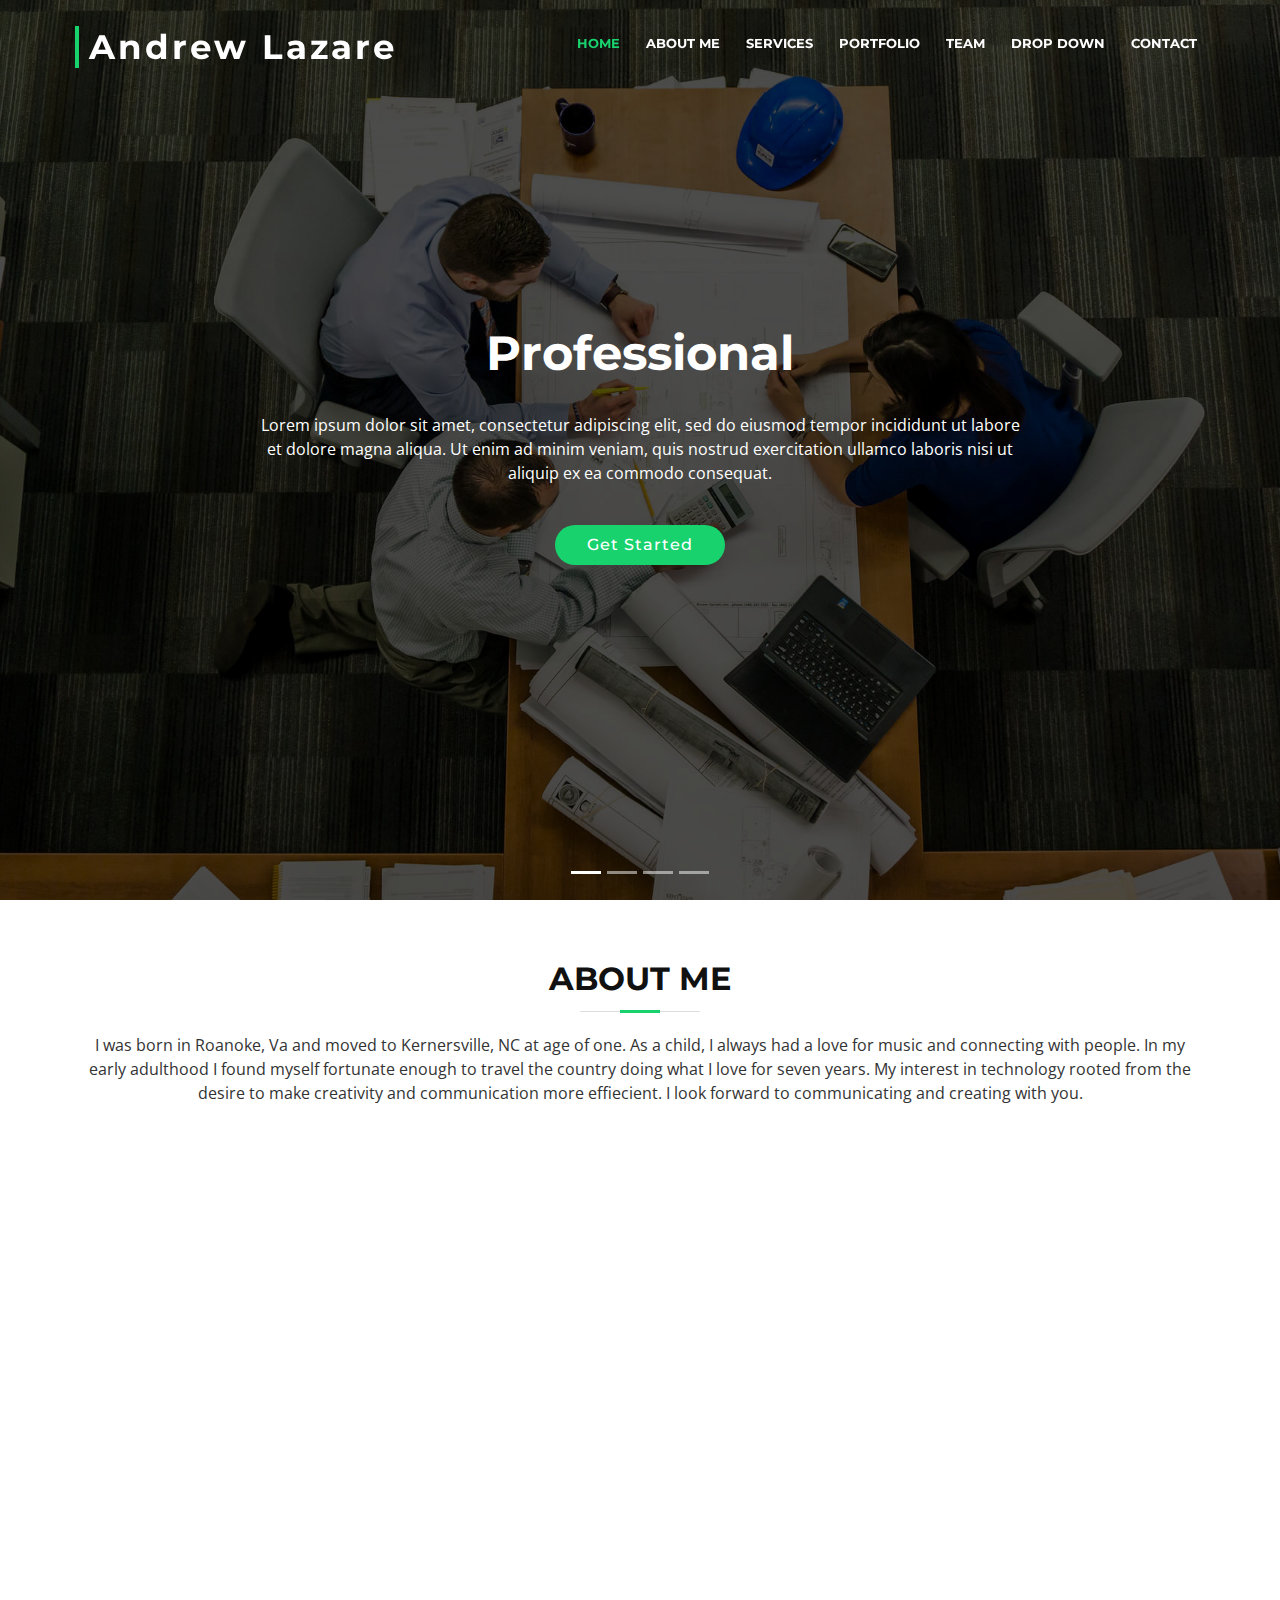
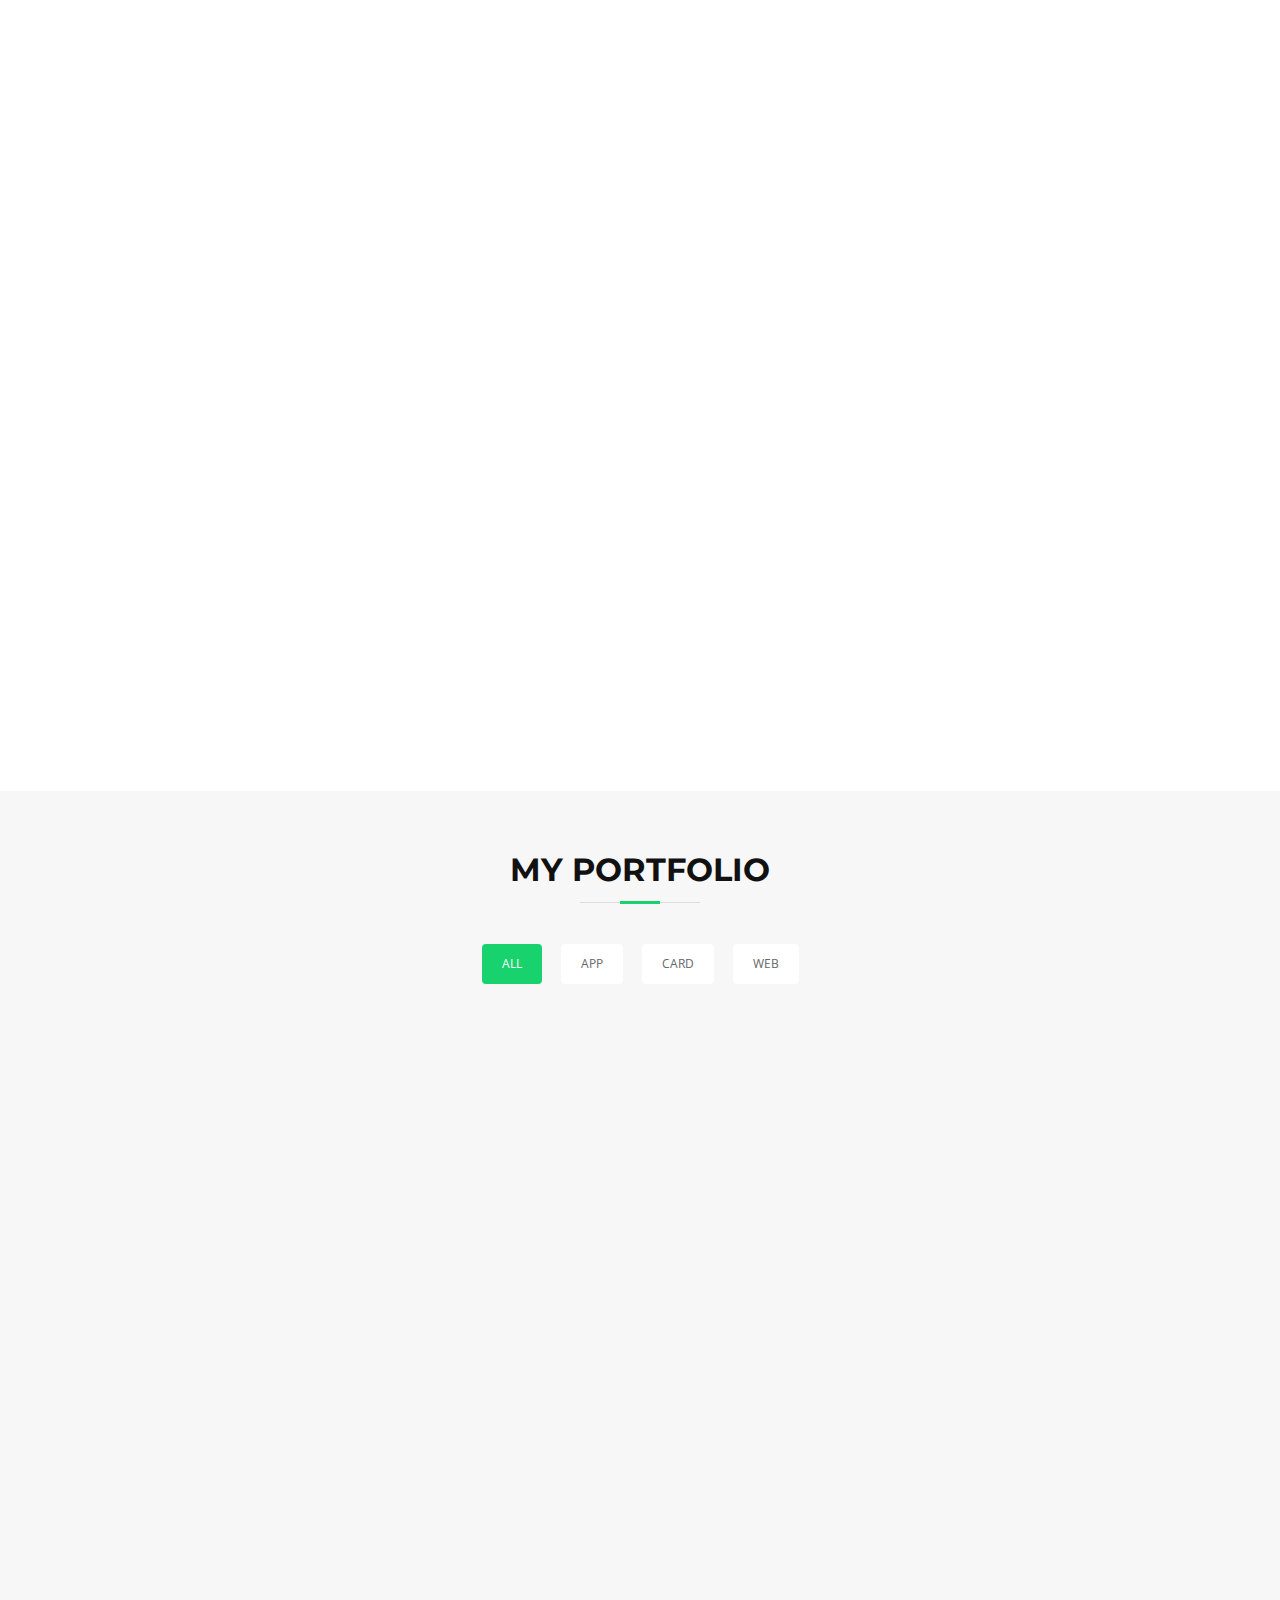
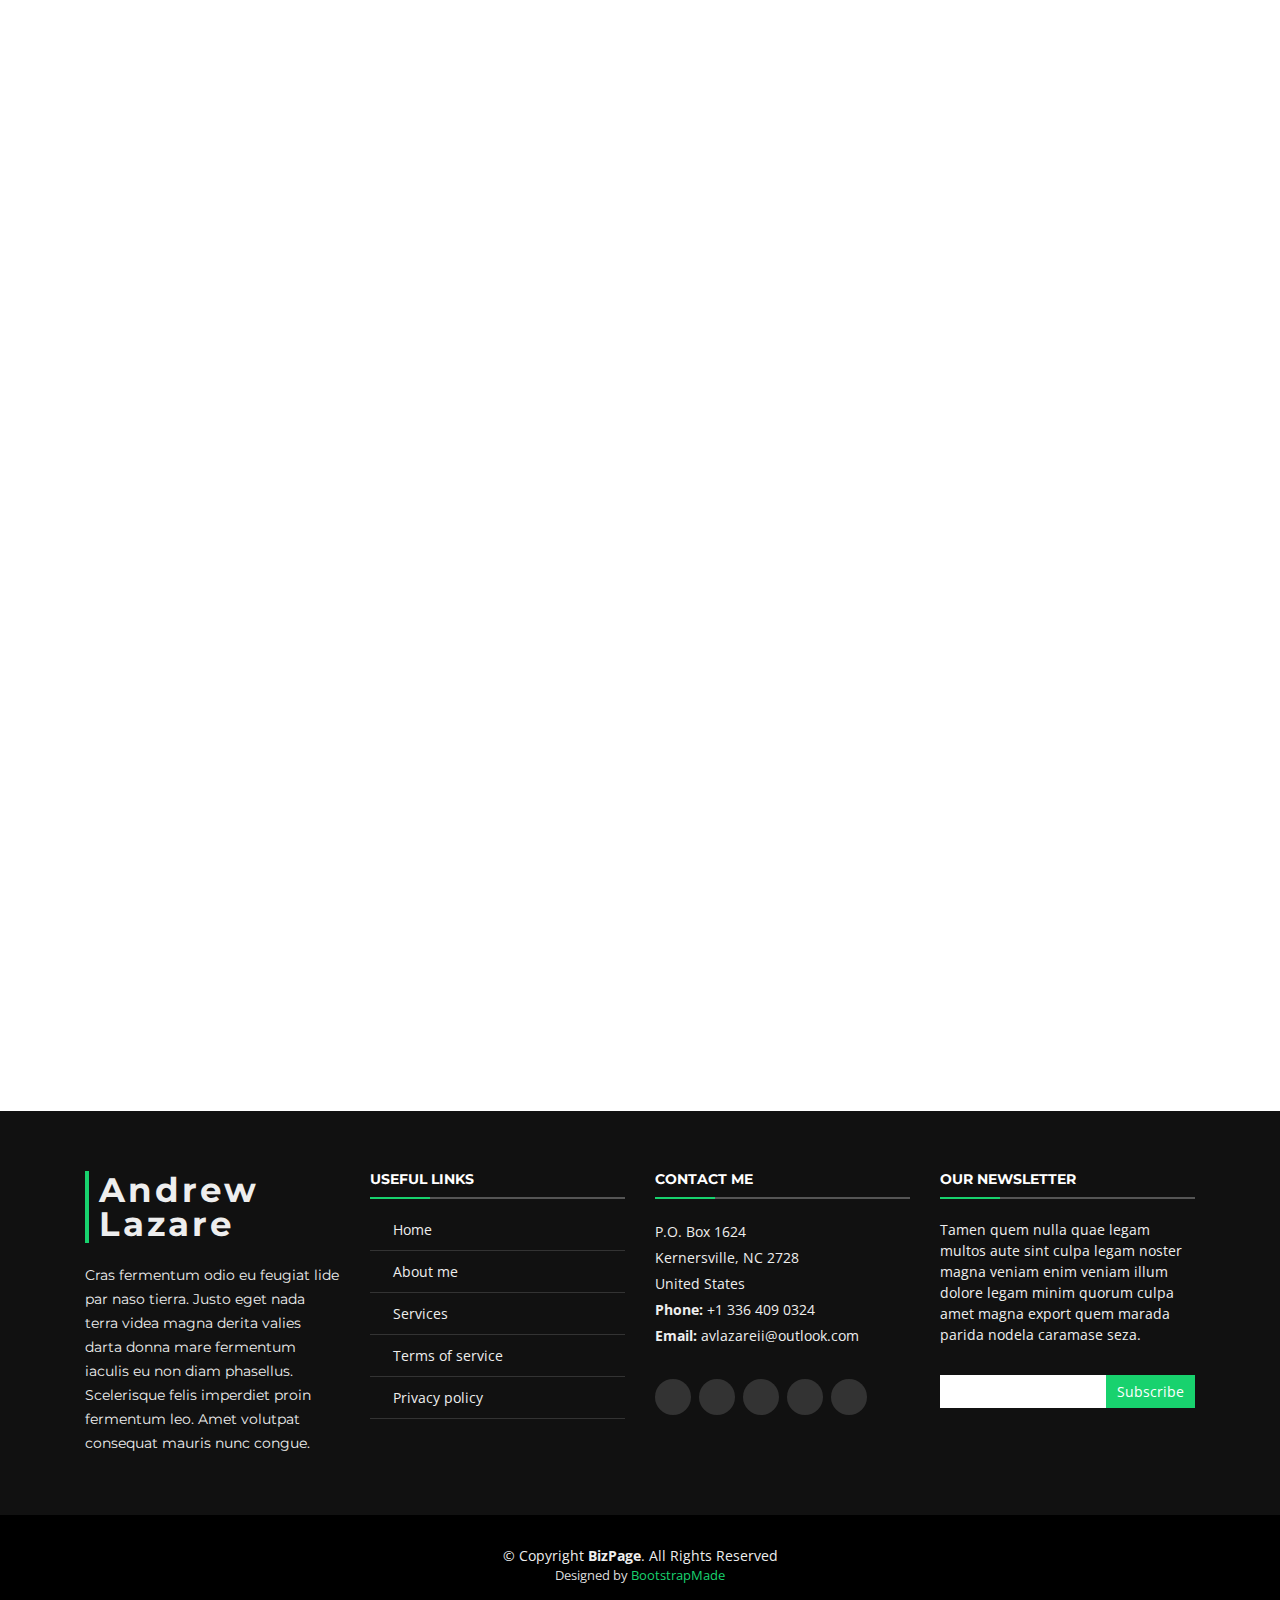
==== Scotty-Porfolio3/index.html @ a320a81c "Initial commit" ====
﻿<!DOCTYPE html>
<html lang="en">
<head>
    <meta charset="utf-8">
    <title>Andrew Lazare</title>
    <meta content="width=device-width, initial-scale=1.0" name="viewport">
    <meta content="" name="keywords">
    <meta content="" name="description">

    <!-- Favicons -->
    <link rel="apple-touch-icon" sizes="180x180" href="/apple-touch-icon.png">
    <link rel="icon" type="image/png" sizes="32x32" href="/favicon-32x32.png">
    <link rel="icon" type="image/png" sizes="16x16" href="/favicon-16x16.png">
    <link rel="manifest" href="/site.webmanifest">

    <!-- Google Fonts -->
    <link href="https://fonts.googleapis.com/css?family=Open+Sans:300,300i,400,400i,700,700i|Montserrat:300,400,500,700" rel="stylesheet">

    <!-- Bootstrap CSS File -->
    <link href="Content/bootstrap.min.css" rel="stylesheet" />

    <!-- Libraries CSS Files -->
    <link href="Content/font-awesome.min.css" rel="stylesheet" />
    <link href="Content/animate.min.css" rel="stylesheet" />
    <link href="Content/ionicons.min.css" rel="stylesheet" />
    <link href="Content/owl.carousel.min.css" rel="stylesheet" />
    <link href="Content/lightbox.min.css" rel="stylesheet" />

    <!-- Main Stylesheet File -->
    <link href="Content/style.css" rel="stylesheet" />

    <!-- =======================================================
      Theme Name: BizPage
      Theme URL: https://bootstrapmade.com/bizpage-bootstrap-business-template/
      Author: BootstrapMade.com
      License: https://bootstrapmade.com/license/
    ======================================================= -->
</head>

<body>

    <!--==========================
      Header
    ============================-->
    <header id="header">
        <div class="container-fluid">

            <div id="logo" class="pull-left">
                <h1><a href="#intro" class="scrollto">Andrew Lazare</a></h1>
                <!-- Uncomment below if you prefer to use an image logo -->
                <!-- <a href="#intro"><img src="Image/img/logo.png" alt="" title="" /></a>-->
            </div>

            <nav id="nav-menu-container">
                <ul class="nav-menu">
                    <li class="menu-active"><a href="#intro">Home</a></li>
                    <li><a href="#about">About Me</a></li>
                    <li><a href="#services">Services</a></li>
                    <li><a href="#portfolio">Portfolio</a></li>
                    <li><a href="#team">Team</a></li>
                    <li class="menu-has-children">
                        <div>Drop Down</div>
                        <ul>
                            <li><a href="https://www.google.com">Drop Down 1</a></li>
                            <li><a href="#">Drop Down 3</a></li>
                            <li><a href="#">Drop Down 4</a></li>
                            <li><a href="#">Drop Down 5</a></li>
                        </ul>
                    </li>
                    <li><a href="#contact">Contact</a></li>
                </ul>
            </nav><!-- #nav-menu-container -->
        </div>
    </header><!-- #header -->
    <!--==========================
      Intro Section
    ============================-->
    <section id="intro">
        <div class="intro-container">
            <div id="introCarousel" class="carousel  slide carousel-fade" data-ride="carousel">

                <ol class="carousel-indicators"></ol>

                <div class="carousel-inner" role="listbox">

                    <div class="carousel-item active">
                        <div class="carousel-background">
                            <img src="Images/1.jpg" alt="">
                        </div>
                        <div class="carousel-container">
                            <div class="carousel-content">
                                <h2>Professional</h2>
                                <p>Lorem ipsum dolor sit amet, consectetur adipiscing elit, sed do eiusmod tempor incididunt ut labore et dolore magna aliqua. Ut enim ad minim veniam, quis nostrud exercitation ullamco laboris nisi ut aliquip ex ea commodo consequat.</p>
                                <a href="#featured-services" class="btn-get-started scrollto">Get Started</a>
                            </div>
                        </div>
                    </div>

                    <div class="carousel-item">
                        <div class="carousel-background">
                            <img src="Images/2.jpg" alt="">
                        </div>
                        <div class="carousel-container">
                            <div class="carousel-content">
                                <h2>Creative</h2>
                                <p>Nam libero tempore, cum soluta nobis est eligendi optio cumque nihil impedit quo minus id quod maxime placeat facere possimus, omnis voluptas assumenda est, omnis dolor repellendus. Temporibus autem quibusdam et aut officiis debitis aut.</p>
                                <a href="#featured-services" class="btn-get-started scrollto">Get Started</a>
                            </div>
                        </div>
                    </div>

                    <div class="carousel-item">
                        <div class="carousel-background">
                            <img src="Images/3.jpg" alt="">
                        </div>
                        <div class="carousel-container">
                            <div class="carousel-content">
                                <h2>Thoughtful</h2>
                                <p>Beatae vitae dicta sunt explicabo. Nemo enim ipsam voluptatem quia voluptas sit aspernatur aut odit aut fugit, sed quia consequuntur magni dolores eos qui ratione voluptatem sequi nesciunt omnis iste natus error sit voluptatem accusantium.</p>
                                <a href="#featured-services" class="btn-get-started scrollto">Get Started</a>
                            </div>
                        </div>
                    </div>

                    <div class="carousel-item">
                        <div class="carousel-background">
                            <img src="Images/4.jpg" alt="">
                        </div>
                        <div class="carousel-container">
                            <div class="carousel-content">
                                <h2>Personable</h2>
                                <p>Neque porro quisquam est, qui dolorem ipsum quia dolor sit amet, consectetur, adipisci velit, sed quia non numquam eius modi tempora incidunt ut labore et dolore magnam aliquam quaerat voluptatem. Ut enim ad minima veniam, quis nostrum.</p>
                                <a href="#featured-services" class="btn-get-started scrollto">Get Started</a>
                            </div>
                        </div>
                    </div>



                </div>

                <a class="carousel-control-prev" href="#introCarousel" role="button" data-slide="prev">
                    <span class="carousel-control-prev-icon ion-chevron-left" aria-hidden="true"></span>
                    <span class="sr-only">Previous</span>
                </a>

                <a class="carousel-control-next" href="#introCarousel" role="button" data-slide="next">
                    <span class="carousel-control-next-icon ion-chevron-right" aria-hidden="true"></span>
                    <span class="sr-only">Next</span>
                </a>

            </div>
        </div>
    </section><!-- #intro -->

    <main id="main">

        <!--==========================
          Featured Services Section
        ============================-->
        <!--==========================
          About Us Section
        ============================-->
        <section id="about">
            <div class="container">

                <header class="section-header">
                    <h3>About Me</h3>
                    <p> I was born in Roanoke, Va and moved to Kernersville, NC at age of one. As a child, I always had a love for music and connecting with people.  In my early adulthood I found myself fortunate enough to travel the country doing what I love for seven years. My interest in technology rooted from the desire to make creativity and communication more effiecient. I look forward to communicating and creating with you.  </p>
                </header>

                <div class="row about-cols">

                    <div class="col-md-4 wow fadeInUp">
                        <div class="about-col">
                            <div class="img">
                                <img src="Images/grapple.jpg"  alt="" class="img-fluid">
                                <div class="icon"<button type="button" class="btn btn-primary" data-toggle="modal" data-target="#missionModal">
                                </button><i class="ion-ios-speedometer-outline"></i></div>
                            </div>
                            <h2 class="title"><a href="#">Mission Possible</a></h2>
                            <p>
                              
                            </p>
                        </div>
                    </div>

                    <div class="col-md-4 wow fadeInUp" data-wow-delay="0.1s">
                        <div class="about-col">
                            <div class="img">
                                <img src="Images/about-plan.jpg" alt="" class="img-fluid">
                                <div class="icon"<button type="button" class="btn btn-primary" data-toggle="modal" data-target="#planModal">
                                </button><i class="ion-ios-list-outline"></i></div>
                            </div>
                            <h2 class="title"><a href="#">My Plan</a></h2>
                            <p>
                               
                            </p>
                        </div>
                    </div>

                    <div class="col-md-4 wow fadeInUp" data-wow-delay="0.2s">
                        <div class="about-col">
                            <div class="img">
                                <img src="Images/about-vision.jpg" alt="" class="img-fluid">
                                <div class="icon"<button type="button" class="btn btn-primary" data-toggle="modal" data-target="#visionModal">
                                </button><i class="ion-ios-eye-outline"></i></div>
                            </div>
                            <h2 class="title"><a href="#">My Vision</a></h2>
                            <p>
                             
                            </p>
                        </div>
                    </div>

                </div>

            </div>
        </section><!-- #about -->
        <!--==========================
          Services Section
        ============================-->
        <section id="services">
            <div class="container">

                <header class="section-header wow fadeInUp">
                    <h3>Services</h3>
                    <p>Laudem latine persequeris id sed, ex fabulas delectus quo. No vel partiendo abhorreant vituperatoribus, ad pro quaestio laboramus. Ei ubique vivendum pro. At ius nisl accusam lorenta zanos paradigno tridexa panatarel.</p>
                </header>

                <div class="row">

                    <div class="col-lg-4 col-md-6 box wow bounceInUp" data-wow-duration="1.4s">
                        <div class="icon"><i class="ion-ios-analytics-outline"></i></div>
                        <h4 class="title"><a href="">Lorem Ipsum</a></h4>
                        <p class="description">Voluptatum deleniti atque corrupti quos dolores et quas molestias excepturi sint occaecati cupiditate non provident</p>
                    </div>
                    <div class="col-lg-4 col-md-6 box wow bounceInUp" data-wow-duration="1.4s">
                        <div class="icon"><i class="ion-ios-bookmarks-outline"></i></div>
                        <h4 class="title"><a href="">Dolor Sitema</a></h4>
                        <p class="description">Minim veniam, quis nostrud exercitation ullamco laboris nisi ut aliquip ex ea commodo consequat tarad limino ata</p>
                    </div>
                    <div class="col-lg-4 col-md-6 box wow bounceInUp" data-wow-duration="1.4s">
                        <div class="icon"><i class="ion-ios-paper-outline"></i></div>
                        <h4 class="title"><a href="">Sed ut perspiciatis</a></h4>
                        <p class="description">Duis aute irure dolor in reprehenderit in voluptate velit esse cillum dolore eu fugiat nulla pariatur</p>
                    </div>
                    <div class="col-lg-4 col-md-6 box wow bounceInUp" data-wow-delay="0.1s" data-wow-duration="1.4s">
                        <div class="icon"><i class="ion-ios-speedometer-outline"></i></div>
                        <h4 class="title"><a href="">Magni Dolores</a></h4>
                        <p class="description">Excepteur sint occaecat cupidatat non proident, sunt in culpa qui officia deserunt mollit anim id est laborum</p>
                    </div>
                    <div class="col-lg-4 col-md-6 box wow bounceInUp" data-wow-delay="0.1s" data-wow-duration="1.4s">
                        <div class="icon"><i class="ion-ios-barcode-outline"></i></div>
                        <h4 class="title"><a href="">Nemo Enim</a></h4>
                        <p class="description">At vero eos et accusamus et iusto odio dignissimos ducimus qui blanditiis praesentium voluptatum deleniti atque</p>
                    </div>
                    <div class="col-lg-4 col-md-6 box wow bounceInUp" data-wow-delay="0.1s" data-wow-duration="1.4s">
                        <div class="icon"><i class="ion-ios-people-outline"></i></div>
                        <h4 class="title"><a href="">Eiusmod Tempor</a></h4>
                        <p class="description">Et harum quidem rerum facilis est et expedita distinctio. Nam libero tempore, cum soluta nobis est eligendi</p>
                    </div>

                </div>

            </div>
        </section><!-- #services -->
        <!--==========================
          Call To Action Section
        ============================-->
        <section id="call-to-action" class="wow fadeIn">
            <div class="container text-center">
                <h3>My Resume</h3>
                <p> Duis aute irure dolor in reprehenderit in voluptate velit esse cillum dolore eu fugiat nulla pariatur. Excepteur sint occaecat cupidatat non proident, sunt in culpa qui officia deserunt mollit anim id est laborum.</p>
                <a class="cta-btn" href="#">Resume</a>
            </div>
        </section><!-- #call-to-action -->
        <!--==========================
          Skills Section
        ============================-->
        <!--==========================
          Facts Section
        ============================-->
        <!--==========================
          Portfolio Section
        ============================-->
        <section id="portfolio" class="section-bg">
            <div class="container">

                <header class="section-header">
                    <h3 class="section-title">My Portfolio</h3>
                </header>

                <div class="row">
                    <div class="col-lg-12">
                        <ul id="portfolio-flters">
                            <li data-filter="*" class="filter-active">All</li>
                            <li data-filter=".filter-app">App</li>
                            <li data-filter=".filter-card">Card</li>
                            <li data-filter=".filter-web">Web</li>
                        </ul>
                    </div>
                </div>

                <div class="row portfolio-container">

                    <div class="col-lg-4 col-md-6 portfolio-item filter-app wow fadeInUp">
                        <div class="portfolio-wrap">
                            <figure>
                                <img src="Images/app1.jpg" class="img-fluid" alt="">
                                <a href="img/portfolio/app1.jpg" data-lightbox="portfolio" data-title="App 1" class="link-preview" title="Preview"><i class="ion ion-eye"></i></a>
                                <a href="#" class="link-details" title="More Details"><i class="ion ion-android-open"></i></a>
                            </figure>

                            <div class="portfolio-info">
                                <h4><a href="#">App 1</a></h4>
                                <p>App</p>
                            </div>
                        </div>
                    </div>

                    <div class="col-lg-4 col-md-6 portfolio-item filter-web wow fadeInUp" data-wow-delay="0.1s">
                        <div class="portfolio-wrap">
                            <figure>
                                <img src="Images/web3.jpg" class="img-fluid" alt="">
                                <a href="img/portfolio/web3.jpg" class="link-preview" data-lightbox="portfolio" data-title="Web 3" title="Preview"><i class="ion ion-eye"></i></a>
                                <a href="#" class="link-details" title="More Details"><i class="ion ion-android-open"></i></a>
                            </figure>

                            <div class="portfolio-info">
                                <h4><a href="#">Web 3</a></h4>
                                <p>Web</p>
                            </div>
                        </div>
                    </div>

                    <div class="col-lg-4 col-md-6 portfolio-item filter-app wow fadeInUp" data-wow-delay="0.2s">
                        <div class="portfolio-wrap">
                            <figure>
                                <img src="Images/app2.jpg" class="img-fluid" alt="">
                                <a href="img/portfolio/app2.jpg" class="link-preview" data-lightbox="portfolio" data-title="App 2" title="Preview"><i class="ion ion-eye"></i></a>
                                <a href="#" class="link-details" title="More Details"><i class="ion ion-android-open"></i></a>
                            </figure>

                            <div class="portfolio-info">
                                <h4><a href="#">App 2</a></h4>
                                <p>App</p>
                            </div>
                        </div>
                    </div>

                    <div class="col-lg-4 col-md-6 portfolio-item filter-card wow fadeInUp">
                        <div class="portfolio-wrap">
                            <figure>
                                <img src="Images/card2.jpg" class="img-fluid" alt="">
                                <a href="img/portfolio/card2.jpg" class="link-preview" data-lightbox="portfolio" data-title="Card 2" title="Preview"><i class="ion ion-eye"></i></a>
                                <a href="#" class="link-details" title="More Details"><i class="ion ion-android-open"></i></a>
                            </figure>

                            <div class="portfolio-info">
                                <h4><a href="#">Card 2</a></h4>
                                <p>Card</p>
                            </div>
                        </div>
                    </div>

                    <div class="col-lg-4 col-md-6 portfolio-item filter-web wow fadeInUp" data-wow-delay="0.1s">
                        <div class="portfolio-wrap">
                            <figure>
                                <img src="Images/web2.jpg" class="img-fluid" alt="">
                                <a href="img/portfolio/web2.jpg" class="link-preview" data-lightbox="portfolio" data-title="Web 2" title="Preview"><i class="ion ion-eye"></i></a>
                                <a href="#" class="link-details" title="More Details"><i class="ion ion-android-open"></i></a>
                            </figure>

                            <div class="portfolio-info">
                                <h4><a href="#">Web 2</a></h4>
                                <p>Web</p>
                            </div>
                        </div>
                    </div>

                    <div class="col-lg-4 col-md-6 portfolio-item filter-app wow fadeInUp" data-wow-delay="0.2s">
                        <div class="portfolio-wrap">
                            <figure>
                                <img src="Images/app3.jpg" class="img-fluid" alt="">
                                <a href="img/portfolio/app3.jpg" class="link-preview" data-lightbox="portfolio" data-title="App 3" title="Preview"><i class="ion ion-eye"></i></a>
                                <a href="#" class="link-details" title="More Details"><i class="ion ion-android-open"></i></a>
                            </figure>

                            <div class="portfolio-info">
                                <h4><a href="#">App 3</a></h4>
                                <p>App</p>
                            </div>
                        </div>
                    </div>

                    <div class="col-lg-4 col-md-6 portfolio-item filter-card wow fadeInUp">
                        <div class="portfolio-wrap">
                            <figure>
                                <img src="Images/card1.jpg" class="img-fluid" alt="">
                                <a href="img/portfolio/card1.jpg" class="link-preview" data-lightbox="portfolio" data-title="Card 1" title="Preview"><i class="ion ion-eye"></i></a>
                                <a href="#" class="link-details" title="More Details"><i class="ion ion-android-open"></i></a>
                            </figure>

                            <div class="portfolio-info">
                                <h4><a href="#">Card 1</a></h4>
                                <p>Card</p>
                            </div>
                        </div>
                    </div>

                    <div class="col-lg-4 col-md-6 portfolio-item filter-card wow fadeInUp" data-wow-delay="0.1s">
                        <div class="portfolio-wrap">
                            <figure>
                                <img src="Images/card3.jpg" class="img-fluid" alt="">
                                <a href="img/portfolio/card3.jpg" class="link-preview" data-lightbox="portfolio" data-title="Card 3" title="Preview"><i class="ion ion-eye"></i></a>
                                <a href="#" class="link-details" title="More Details"><i class="ion ion-android-open"></i></a>
                            </figure>

                            <div class="portfolio-info">
                                <h4><a href="#">Card 3</a></h4>
                                <p>Card</p>
                            </div>
                        </div>
                    </div>

                    <div class="col-lg-4 col-md-6 portfolio-item filter-web wow fadeInUp" data-wow-delay="0.2s">
                        <div class="portfolio-wrap">
                            <figure>
                                <img src="Images/web1.jpg" class="img-fluid" alt="">
                                <a href="img/portfolio/web1.jpg" class="link-preview" data-lightbox="portfolio" data-title="Web 1" title="Preview"><i class="ion ion-eye"></i></a>
                                <a href="#" class="link-details" title="More Details"><i class="ion ion-android-open"></i></a>
                            </figure>

                            <div class="portfolio-info">
                                <h4><a href="#">Web 1</a></h4>
                                <p>Web</p>
                            </div>
                        </div>
                    </div>

                </div>

            </div>
        </section><!-- #portfolio -->
        <!--==========================
          Clients Section
        ============================-->
        <section id="clients" class="wow fadeInUp">
            <div class="container">

                <header class="section-header">
                    <h3>Our Clients</h3>
                </header>

                <div class="owl-carousel clients-carousel">
                    <img src="Images/client-1.png" />
                    <img src="Images/client-2.png" />
                    <img src="Images/client-3.png" />
                    <img src="Images/client-4.png" />
                    <img src="Images/client-5.png" />
                    <img src="Images/client-6.png" />
                    <img src="Images/client-7.png" />
                    <img src="Images/client-8.png" />
                </div>

            </div>
        </section><!-- #clients -->
        <!--==========================
          Clients Section
        ============================-->
        <section id="testimonials" class="section-bg wow fadeInUp">
            <div class="container">

                <header class="section-header">
                    <h3>Testimonials</h3>
                </header>

                <div class="owl-carousel testimonials-carousel">

                    <div class="testimonial-item">
                        <img src="Images/testimonial-1.jpg" class="testimonial-img" alt="">
                        <h3>Saul Goodman</h3>
                        <h4>Ceo &amp; Founder</h4>
                        <p>
                            <img src="Images/quote-sign-left.png" class="quote-sign-left" alt="">
                            Proin iaculis purus consequat sem cure digni ssim donec porttitora entum suscipit rhoncus. Accusantium quam, ultricies eget id, aliquam eget nibh et. Maecen aliquam, risus at semper.
                            <img src="Images/quote-sign-right.png" class="quote-sign-right" alt="">
                        </p>
                    </div>

                    <div class="testimonial-item">
                        <img src="Images/testimonial-2.jpg" class="testimonial-img" alt="">
                        <h3>Sara Wilsson</h3>
                        <h4>Designer</h4>
                        <p>
                            <img src="Images/quote-sign-left.png" class="quote-sign-left" alt="">
                            Export tempor illum tamen malis malis eram quae irure esse labore quem cillum quid cillum eram malis quorum velit fore eram velit sunt aliqua noster fugiat irure amet legam anim culpa.
                            <img src="Images/quote-sign-right.png" class="quote-sign-right" alt="">
                        </p>
                    </div>

                    <div class="testimonial-item">
                        <img src="Images/testimonial-3.jpg" class="testimonial-img" alt="">
                        <h3>Jena Karlis</h3>
                        <h4>Store Owner</h4>
                        <p>
                            <img src="Images/quote-sign-left.png" class="quote-sign-left" alt="">
                            Enim nisi quem export duis labore cillum quae magna enim sint quorum nulla quem veniam duis minim tempor labore quem eram duis noster aute amet eram fore quis sint minim.
                            <img src="Images/quote-sign-right.png" class="quote-sign-right" alt="">
                        </p>
                    </div>

                    <div class="testimonial-item">
                        <img src="Images/testimonial-4.jpg" class="testimonial-img" alt="">
                        <h3>Matt Brandon</h3>
                        <h4>Freelancer</h4>
                        <p>
                            <img src="Images/quote-sign-left.png" class="quote-sign-left" alt="">
                            Fugiat enim eram quae cillum dolore dolor amet nulla culpa multos export minim fugiat minim velit minim dolor enim duis veniam ipsum anim magna sunt elit fore quem dolore labore illum veniam.
                            <img src="Images/quote-sign-right.png" class="quote-sign-right" alt="">
                        </p>
                    </div>

                    <div class="testimonial-item">
                        <img src="Images/testimonial-5.jpg" class="testimonial-img" alt="">
                        <h3>John Larson</h3>
                        <h4>Entrepreneur</h4>
                        <p>
                            <img src="Images/quote-sign-left.png" class="quote-sign-left" alt="">
                            Quis quorum aliqua sint quem legam fore sunt eram irure aliqua veniam tempor noster veniam enim culpa labore duis sunt culpa nulla illum cillum fugiat legam esse veniam culpa fore nisi cillum quid.
                            <img src="Images/quote-sign-right.png" class="quote-sign-right" alt="">
                        </p>
                    </div>

                </div>

            </div>
        </section><!-- #testimonials -->
        <!--==========================
          Team Section
        ============================-->
        <section id="team">
            <div class="container">
                <div class="section-header wow fadeInUp">
                    <h3>Coding Challenges</h3>
                    <p>Sed ut perspiciatis unde omnis iste natus error sit voluptatem accusantium doloremque</p>
                </div>

                <div class="row">

                    <div class="col-lg-3 col-md-6 wow fadeInUp">
                        <div class="member">
                            <img src="Images/team-1.jpg" class="img-fluid" alt="">
                            <div class="member-info">
                                <div class="member-info-content">
                                    <h4>Walter White</h4>
                                    <span>Chief Executive Officer</span>
                                    <div class="social">
                                        <a href=""><i class="fa fa-twitter"></i></a>
                                        <a href=""><i class="fa fa-facebook"></i></a>
                                        <a href=""><i class="fa fa-google-plus"></i></a>
                                        <a href=""><i class="fa fa-linkedin"></i></a>
                                    </div>
                                </div>
                            </div>
                        </div>
                    </div>

                    <div class="col-lg-3 col-md-6 wow fadeInUp" data-wow-delay="0.1s">
                        <div class="member">
                            <img src="Images/team-2.jpg" class="img-fluid" alt="">
                            <div class="member-info">
                                <div class="member-info-content">
                                    <h4>Sarah Jhonson</h4>
                                    <span>Product Manager</span>
                                    <div class="social">
                                        <a href=""><i class="fa fa-twitter"></i></a>
                                        <a href=""><i class="fa fa-facebook"></i></a>
                                        <a href=""><i class="fa fa-google-plus"></i></a>
                                        <a href=""><i class="fa fa-linkedin"></i></a>
                                    </div>
                                </div>
                            </div>
                        </div>
                    </div>

                    <div class="col-lg-3 col-md-6 wow fadeInUp" data-wow-delay="0.2s">
                        <div class="member">
                            <img src="Images/team-3.jpg" class="img-fluid" alt="">
                            <div class="member-info">
                                <div class="member-info-content">
                                    <h4>William Anderson</h4>
                                    <span>CTO</span>
                                    <div class="social">
                                        <a href=""><i class="fa fa-twitter"></i></a>
                                        <a href=""><i class="fa fa-facebook"></i></a>
                                        <a href=""><i class="fa fa-google-plus"></i></a>
                                        <a href=""><i class="fa fa-linkedin"></i></a>
                                    </div>
                                </div>
                            </div>
                        </div>
                    </div>

                    <div class="col-lg-3 col-md-6 wow fadeInUp" data-wow-delay="0.3s">
                        <div class="member">
                            <img src="Images/team-4.jpg" class="img-fluid" alt="">
                            <div class="member-info">
                                <div class="member-info-content">
                                    <h4>Amanda Jepson</h4>
                                    <span>Accountant</span>
                                    <div class="social">
                                        <a href=""><i class="fa fa-twitter"></i></a>
                                        <a href=""><i class="fa fa-facebook"></i></a>
                                        <a href=""><i class="fa fa-google-plus"></i></a>
                                        <a href=""><i class="fa fa-linkedin"></i></a>
                                    </div>
                                </div>
                            </div>
                        </div>
                    </div>

                </div>

            </div>
        </section><!-- #team -->
        <!--==========================
          Contact Section
        ============================-->
        <section id="contact" class="section-bg wow fadeInUp">
            <div class="container">

                <div class="section-header">
                    <h3>Contact Me</h3>
                    <p>Sed ut perspiciatis unde omnis iste natus error sit voluptatem accusantium doloremque</p>
                </div>

                <div class="row contact-info">

                    <div class="col-md-4">
                        <div class="contact-address">
                            <i class="ion-ios-location-outline"></i>
                            <h3>Address</h3>
                            <address>P.O. Box 1624 Kernersville NC 27285, USA</address>
                        </div>
                    </div>

                    <div class="col-md-4">
                        <div class="contact-phone">
                            <i class="ion-ios-telephone-outline"></i>
                            <h3>Phone Number</h3>
                            <p><a href="tel:+13364090324">+1 336 409  0324</a></p>
                        </div>
                    </div>

                    <div class="col-md-4">
                        <div class="contact-email">
                            <i class="ion-ios-email-outline"></i>
                            <h3>Email</h3>
                            <p><a href="avlazareii@outlook.com">avlazareii@outlook.com</a></p>
                        </div>
                    </div>

                </div>

                <div class="form">
                    <div id="sendmessage">Your message has been sent. Thank you!</div>
                    <div id="errormessage"></div>
                    <form action="" method="post" role="form" class="contactForm">
                        <div class="form-row">
                            <div class="form-group col-md-6">
                                <input type="text" name="name" class="form-control" id="name" placeholder="Your Name" data-rule="minlen:4" data-msg="Please enter at least 4 chars" />
                                <div class="validation"></div>
                            </div>
                            <div class="form-group col-md-6">
                                <input type="email" class="form-control" name="email" id="email" placeholder="Your Email" data-rule="email" data-msg="Please enter a valid email" />
                                <div class="validation"></div>
                            </div>
                        </div>
                        <div class="form-group">
                            <input type="text" class="form-control" name="subject" id="subject" placeholder="Subject" data-rule="minlen:4" data-msg="Please enter at least 8 chars of subject" />
                            <div class="validation"></div>
                        </div>
                        <div class="form-group">
                            <textarea class="form-control" name="message" rows="5" data-rule="required" data-msg="Please write something for us" placeholder="Message"></textarea>
                            <div class="validation"></div>
                        </div>
                        <div class="text-center"><button type="submit">Send Message</button></div>
                    </form>
                </div>

            </div>
        </section><!-- #contact -->

    </main>

    <!--==========================
      Footer
    ============================-->
    <footer id="footer">
        <div class="footer-top">
            <div class="container">
                <div class="row">

                    <div class="col-lg-3 col-md-6 footer-info">
                        <h3>Andrew Lazare</h3>
                        <p>Cras fermentum odio eu feugiat lide par naso tierra. Justo eget nada terra videa magna derita valies darta donna mare fermentum iaculis eu non diam phasellus. Scelerisque felis imperdiet proin fermentum leo. Amet volutpat consequat mauris nunc congue.</p>
                    </div>

                    <div class="col-lg-3 col-md-6 footer-links">
                        <h4>Useful Links</h4>
                        <ul>
                            <li><i class="ion-ios-arrow-right"></i> <a href="#">Home</a></li>
                            <li><i class="ion-ios-arrow-right"></i> <a href="#">About me</a></li>
                            <li><i class="ion-ios-arrow-right"></i> <a href="#">Services</a></li>
                            <li><i class="ion-ios-arrow-right"></i> <a href="#">Terms of service</a></li>
                            <li><i class="ion-ios-arrow-right"></i> <a href="#">Privacy policy</a></li>
                        </ul>
                    </div>

                    <div class="col-lg-3 col-md-6 footer-contact">
                        <h4>Contact Me</h4>
                        <p>
                            P.O. Box 1624 <br>
                            Kernersville, NC 2728<br>
                            United States <br>
                            <strong>Phone:</strong> +1 336 409 0324<br>
                            <strong>Email:</strong> avlazareii@outlook.com<br>
                        </p>

                        <div class="social-links">
                            <a href="#" class="twitter"><i class="fa fa-twitter"></i></a>
                            <a href="#" class="facebook"><i class="fa fa-facebook"></i></a>
                            <a href="#" class="instagram"><i class="fa fa-instagram"></i></a>
                            <a href="#" class="google-plus"><i class="fa fa-google-plus"></i></a>
                            <a href="#" class="linkedin"><i class="fa fa-linkedin"></i></a>
                        </div>

                    </div>

                    <div class="col-lg-3 col-md-6 footer-newsletter">
                        <h4>Our Newsletter</h4>
                        <p>Tamen quem nulla quae legam multos aute sint culpa legam noster magna veniam enim veniam illum dolore legam minim quorum culpa amet magna export quem marada parida nodela caramase seza.</p>
                        <form action="" method="post">
                            <input type="email" name="email"><input type="submit" value="Subscribe">
                        </form>
                    </div>

                </div>
            </div>
        </div>

        <div class="container">
            <div class="copyright">
                &copy; Copyright <strong>BizPage</strong>. All Rights Reserved
            </div>
            <div class="credits">
                <!--
                  All the links in the footer should remain intact.
                  You can delete the links only if you purchased the pro version.
                  Licensing information: https://bootstrapmade.com/license/
                  Purchase the pro version with working PHP/AJAX contact form: https://bootstrapmade.com/buy/?theme=BizPage
                -->
                Designed by <a href="https://bootstrapmade.com/">BootstrapMade</a>
            </div>
        </div>
    </footer><!-- #footer -->
    <!--Modal Placeholder section-->
    <!-- Button to Open the Modal -->
    <button type="button" class="btn btn-primary" data-toggle="modal" data-target="#myModal">
    </button>

    <!-- The missionModal -->
    <div class="modal" id="missionModal">
        <div class="modal-dialog">
            <div class="modal-content">

                <!-- Modal Header -->
                <div class="modal-header">
                    <h4 class="modal-title">Bootstrap Grid System</h4>
                    <button type="button" class="close" data-dismiss="modal">&times;</button>
                </div>

                <!-- Modal body -->
                <div class="modal-body">
                    <div class="">
                        <div class="row">
                            <div class="col-md-4">
                                <div class="row">
                                    <div class="col-md-4 h1">4</div>
                                    <div class="col-md-4 h1">4</div>
                                    <div class="col-md-4 h1">4</div>
                                </div>
                                <div class="row">
                                    <div class="col-md-6 h1">6</div>
                                    <div class="col-md-6 h1">6</div>
                                </div>
                                <div class="row">
                                    <div class="col-md-12 h1">12</div>
                                </div>
                            </div>
                            <div class="col-md-4">
                                <div class="row">
                                    <div class="col-md-3">3</div>
                                    <div class="col-md-3">3</div>
                                    <div class="col-md-3">3</div>
                                    <div class="col-md-3">3</div>
                                </div>
                            </div>
                            <div class="col-md-4 h7">
                                <div class="row">
                                    <div class="col-md-8">8</div>
                                    <div class="col-md-4">4</div>
                                </div>
                                <div class="row">
                                    <div class="col-md-6">6</div>
                                    <div class="col-md-3">3</div>
                                    <div class="col-md-3">3</div>
                                </div>
                                <div class="row">
                                    <div class="col-md-2">2</div>
                                    <div class="col-md-3">3</div>
                                    <div class="col-md-2">2</div>
                                    <div class="col-md-3">3</div>
                                    <div class="col-md-2">2</div>
                                </div>
                                <div class="row">
                                    <div class="col-md-1">1</div>
                                    <div class="col-md-1">1</div>
                                    <div class="col-md-1">1</div>
                                    <div class="col-md-1">1</div>
                                    <div class="col-md-1">1</div>
                                    <div class="col-md-1">1</div>
                                    <div class="col-md-1">1</div>
                                    <div class="col-md-1">1</div>
                                    <div class="col-md-1">1</div>
                                    <div class="col-md-1">1</div>
                                    <div class="col-md-1">1</div>
                                    <div class="col-md-1">1</div>
                                </div>
                            </div>
                        </div>






                <!-- Modal footer -->
                <div class="modal-footer">
                    <button type="button" class="btn btn-danger" data-dismiss="modal">Close</button>
                </div>

            </div>
        </div>
            </div>
        </div>
    </div>

    <!-- The planModal -->
    <div class="modal" id="planModal">
        <div class="modal-dialog">
            <div class="modal-content">

                <!-- Modal Header -->
                <div class="modal-header">
                    <h4 class="modal-title">Bootstrap Grid System</h4>
                    <button type="button" class="close" data-dismiss="modal">&times;</button>
                </div>

                <!-- Modal body -->
                <div class="modal-body">
                    <div class="row">
                        <div class="col-md-3">1</div>
                        <div class="col-md-9">2</div>
                    </div>
                    <div class="row">
                        <div class="col-md-12 h2">H2</div>
                    </div>
                    <div class="row">
                        <div class="col-md-2">3</div>
                        <div class="col-md-2">4</div>
                        <div class="col-md-2">5</div>
                        <div class="col-md-2">6</div>
                        <div class="col-md-2">7</div>
                        <div class="col-md-2">8</div>
                    </div>
                    <div class="row">
                        <div class="col-md-12 h3">H3</div>
                    </div>
                    <div class="row">
                        <div class="col-md-1">9</div>
                        <div class="col-md-1">10</div>
                        <div class="col-md-1">11</div>
                        <div class="col-md-1">12</div>
                        <div class="col-md-1">13</div>
                        <div class="col-md-1">14</div>
                        <div class="col-md-1">15</div>
                        <div class="col-md-1">16</div>
                        <div class="col-md-1">17</div>
                        <div class="col-md-1">18</div>
                        <div class="col-md-1">19</div>
                        <div class="col-md-1">20</div>
                    </div>
                    <div class="row">
                        <div class="col-md-3 h4">H4</div>
                        <div class="col-md-3 h4">H4</div>
                        <div class="col-md-6 h4">H4</div>
                    </div>
                    <div class="row">
                        <div class="col-md-3">21</div>
                        <div class="col-md-3">22</div>
                        <div class="col-md-6">23</div>
                    </div>
                </div>

                <!-- Modal footer -->
                <div class="modal-footer">
                    <button type="button" class="btn btn-danger" data-dismiss="modal">Close</button>
                </div>

            </div>
        </div>
    </div>
    <!-- The visionModal -->
    <div class="modal" id="visionModal">
        <div class="modal-dialog">
            <div class="modal-content">

                <!-- Modal Header -->
                <div class="modal-header">
                    <h4 class="modal-title">Modal Heading</h4>
                    <button type="button" class="close" data-dismiss="modal">&times;</button>
                </div>

                <!-- Modal body -->
                <div class="modal-body">
                    Modal body..
                </div>

                <!-- Modal footer -->
                <div class="modal-footer">
                    <button type="button" class="btn btn-danger" data-dismiss="modal">Close</button>
                </div>

            </div>
        </div>
    </div>
    <a href="#" class="back-to-top"><i class="fa fa-chevron-up"></i></a>
    <!-- Uncomment below i you want to use a preloader -->
    <!-- <div id="preloader"></div> -->
    <!-- JavaScript Libraries -->
    <script src="Script/jquery.min.js"></script>
    <script src="Script/jquery-migrate.min.js"></script>
    <script src="Script/bootstrap.bundle.min.js"></script>
    <script src="Script/easing.min.js"></script>
    <script src="Script/hoverIntent.js"></script>
    <script src="Script/superfish.min.js"></script>
    <script src="Script/wow.min.js"></script>
    <script src="Script/waypoints.min.js"></script>
    <script src="Script/counterup.min.js"></script>
    <script src="Script/owl.carousel.min.js"></script>
    <script src="Script/isotope.pkgd.min.js"></script>
    <script src="Script/lightbox.min.js"></script>
    <script src="Script/jquery.touchSwipe.min.js"></script>
    <!-- Contact Form JavaScript File -->
    <script src="Script/contactform.js"></script>

    <!-- Template Main Javascript File -->
    =
    <script src="Script/main.js"></script>

</body>
</html>
---- Scotty-Porfolio3/Content/style.css ----
/*
  Theme Name: BizPage
  Theme URL: https://bootstrapmade.com/bizpage-bootstrap-business-template/
  Author: BootstrapMade.com
  License: https://bootstrapmade.com/license/
*/

/*--------------------------------------------------------------
# General
--------------------------------------------------------------*/

body {
  background: #fff;
  color: #666666;
  font-family: "Open Sans", sans-serif;
}

a {
  color: #18d26e;
  transition: 0.5s;
}

a:hover,
a:active,
a:focus {
  color: #18d36e;
  outline: none;
  text-decoration: none;
}

p {
  padding: 0;
  margin: 0 0 30px 0;
}

h1,
h2,
h3,
h4,
h5,
h6 {
  font-family: "Montserrat", sans-serif;
  font-weight: 400;
  margin: 0 0 20px 0;
  padding: 0;
}

/* Back to top button */

.back-to-top {
  position: fixed;
  display: none;
  background: #18d26e;
  color: #fff;
  width: 44px;
  height: 44px;
  text-align: center;
  line-height: 1;
  font-size: 16px;
  border-radius: 50%;
  right: 15px;
  bottom: 15px;
  transition: background 0.5s;
  z-index: 11;
}

.back-to-top i {
  padding-top: 12px;
  color: #fff;
}

/* Prelaoder */

#preloader {
  position: fixed;
  top: 0;
  left: 0;
  right: 0;
  bottom: 0;
  z-index: 9999;
  overflow: hidden;
  background: #fff;
}

#preloader:before {
  content: "";
  position: fixed;
  top: calc(50% - 30px);
  left: calc(50% - 30px);
  border: 6px solid #f2f2f2;
  border-top: 6px solid #18d26e;
  border-radius: 50%;
  width: 60px;
  height: 60px;
  -webkit-animation: animate-preloader 1s linear infinite;
  animation: animate-preloader 1s linear infinite;
}

@-webkit-keyframes animate-preloader {
  0% {
    -webkit-transform: rotate(0deg);
    transform: rotate(0deg);
  }

  100% {
    -webkit-transform: rotate(360deg);
    transform: rotate(360deg);
  }
}

@keyframes animate-preloader {
  0% {
    -webkit-transform: rotate(0deg);
    transform: rotate(0deg);
  }

  100% {
    -webkit-transform: rotate(360deg);
    transform: rotate(360deg);
  }
}

/*--------------------------------------------------------------
# Header
--------------------------------------------------------------*/

#header {
  padding: 30px 0;
  height: 92px;
  position: fixed;
  left: 0;
  top: 0;
  right: 0;
  transition: all 0.5s;
  z-index: 997;
}

#header.header-scrolled {
  background: rgba(0, 0, 0, 0.9);
  padding: 20px 0;
  height: 72px;
  transition: all 0.5s;
}

#header #logo {
  float: left;
}

#header #logo h1 {
  font-size: 34px;
  margin: 0;
  padding: 0;
  line-height: 1;
  font-family: "Montserrat", sans-serif;
  font-weight: 700;
  letter-spacing: 3px;
}

#header #logo h1 a,
#header #logo h1 a:hover {
  color: #fff;
  padding-left: 10px;
  border-left: 4px solid #18d26e;
}

#header #logo img {
  padding: 0;
  margin: 0;
}

/*--------------------------------------------------------------
# Intro Section
--------------------------------------------------------------*/

#intro {
  display: table;
  width: 100%;
  height: 100vh;
  background: #000;
}

#intro .carousel-item {
  width: 100%;
  height: 100vh;
  background-size: cover;
  background-position: center;
  background-repeat: no-repeat;
}

#intro .carousel-item::before {
  content: '';
  background-color: rgba(0, 0, 0, 0.7);
  position: absolute;
  height: 100%;
  width: 100%;
  top: 0;
  right: 0;
  left: 0;
  bottom: 0;
}

#intro .carousel-container {
  display: -webkit-box;
  display: -webkit-flex;
  display: -ms-flexbox;
  display: flex;
  -webkit-box-pack: center;
  -webkit-justify-content: center;
  -ms-flex-pack: center;
  justify-content: center;
  -webkit-box-align: center;
  -webkit-align-items: center;
  -ms-flex-align: center;
  align-items: center;
  position: absolute;
  bottom: 0;
  top: 0;
  left: 0;
  right: 0;
}

#intro .carousel-background img {
  max-width: 100%;
}

#intro .carousel-content {
  text-align: center;
}

#intro h2 {
  color: #fff;
  margin-bottom: 30px;
  font-size: 48px;
  font-weight: 700;
}

#intro p {
  width: 80%;
  margin: 0 auto 30px auto;
  color: #fff;
}

#intro .carousel-fade {
  overflow: hidden;
}

#intro .carousel-fade .carousel-inner .carousel-item {
  transition-property: opacity;
}

#intro .carousel-fade .carousel-inner .carousel-item,
#intro .carousel-fade .carousel-inner .active.carousel-item-left,
#intro .carousel-fade .carousel-inner .active.carousel-item-right {
  opacity: 0;
}

#intro .carousel-fade .carousel-inner .active,
#intro .carousel-fade .carousel-inner .carousel-item-next.carousel-item-left,
#intro .carousel-fade .carousel-inner .carousel-item-prev.carousel-item-right {
  opacity: 1;
  transition: 0.5s;
}

#intro .carousel-fade .carousel-inner .carousel-item-next,
#intro .carousel-fade .carousel-inner .carousel-item-prev,
#intro .carousel-fade .carousel-inner .active.carousel-item-left,
#intro .carousel-fade .carousel-inner .active.carousel-item-right {
  left: 0;
  -webkit-transform: translate3d(0, 0, 0);
  transform: translate3d(0, 0, 0);
}

#intro .carousel-control-prev,
#intro .carousel-control-next {
  width: 10%;
}

#intro .carousel-control-next-icon,
#intro .carousel-control-prev-icon {
  background: none;
  font-size: 32px;
  line-height: 1;
}

#intro .carousel-indicators li {
  cursor: pointer;
}

#intro .btn-get-started {
  font-family: "Montserrat", sans-serif;
  font-weight: 500;
  font-size: 16px;
  letter-spacing: 1px;
  display: inline-block;
  padding: 8px 32px;
  border-radius: 50px;
  transition: 0.5s;
  margin: 10px;
  color: #fff;
  background: #18d26e;
}

#intro .btn-get-started:hover {
  background: #fff;
  color: #18d26e;
}

/*--------------------------------------------------------------
# Navigation Menu
--------------------------------------------------------------*/

/* Nav Menu Essentials */

.nav-menu,
.nav-menu * {
  margin: 0;
  padding: 0;
  list-style: none;
}

.nav-menu ul {
  position: absolute;
  display: none;
  top: 100%;
  left: 0;
  z-index: 99;
}

.nav-menu li {
  position: relative;
  white-space: nowrap;
}

.nav-menu > li {
  float: left;
}

.nav-menu li:hover > ul,
.nav-menu li.sfHover > ul {
  display: block;
}

.nav-menu ul ul {
  top: 0;
  left: 100%;
}

.nav-menu ul li {
  min-width: 180px;
}

/* Nav Menu Arrows */

.sf-arrows .sf-with-ul {
  padding-right: 30px;
}

.sf-arrows .sf-with-ul:after {
  content: "\f107";
  position: absolute;
  right: 15px;
  font-family: FontAwesome;
  font-style: normal;
  font-weight: normal;
}

.sf-arrows ul .sf-with-ul:after {
  content: "\f105";
}

/* Nav Meu Container */

#nav-menu-container {
  float: right;
  margin: 0;
}

/* Nav Meu Styling */

.nav-menu a {
  padding: 0 8px 10px 8px;
  text-decoration: none;
  display: inline-block;
  color: #fff;
  font-family: "Montserrat", sans-serif;
  font-weight: 700;
  font-size: 13px;
  text-transform: uppercase;
  outline: none;
}

.nav-menu div {
    padding: 0 8px 10px 8px;
    text-decoration: none;
    display: inline-block;
    color: #fff;
    font-family: "Montserrat", sans-serif;
    font-weight: 700;
    font-size: 13px;
    text-transform: uppercase;
    outline: none;
}

.nav-menu li:hover > a,
.nav-menu > .menu-active > a {
  color: #18d26e;
}

.nav-menu > li {
  margin-left: 10px;
}

.nav-menu ul {
  margin: 4px 0 0 0;
  padding: 10px;
  box-shadow: 0px 0px 30px rgba(127, 137, 161, 0.25);
  background: #fff;
}

.nav-menu ul li {
  transition: 0.3s;
}

.nav-menu ul li a {
  padding: 10px;
  color: #333;
  transition: 0.3s;
  display: block;
  font-size: 13px;
  text-transform: none;
}

.nav-menu ul li:hover > a {
  color: #18d26e;
}

.nav-menu ul ul {
  margin: 0;
}

/* Mobile Nav Toggle */

#mobile-nav-toggle {
  position: fixed;
  right: 0;
  top: 0;
  z-index: 999;
  margin: 20px 20px 0 0;
  border: 0;
  background: none;
  font-size: 24px;
  display: none;
  transition: all 0.4s;
  outline: none;
  cursor: pointer;
}

#mobile-nav-toggle i {
  color: #fff;
}

/* Mobile Nav Styling */

#mobile-nav {
  position: fixed;
  top: 0;
  padding-top: 18px;
  bottom: 0;
  z-index: 998;
  background: rgba(0, 0, 0, 0.8);
  left: -260px;
  width: 260px;
  overflow-y: auto;
  transition: 0.4s;
}

#mobile-nav ul {
  padding: 0;
  margin: 0;
  list-style: none;
}

#mobile-nav ul li {
  position: relative;
}

#mobile-nav ul li a {
  color: #fff;
  font-size: 13px;
  text-transform: uppercase;
  overflow: hidden;
  padding: 10px 22px 10px 15px;
  position: relative;
  text-decoration: none;
  width: 100%;
  display: block;
  outline: none;
  font-weight: 700;
  font-family: "Montserrat", sans-serif;
}

#mobile-nav ul li a:hover {
  color: #18d26e;
}

#mobile-nav ul li li {
  padding-left: 30px;
}

#mobile-nav ul li.menu-active a {
  color: #18d26e;
}

#mobile-nav ul .menu-has-children i {
  position: absolute;
  right: 0;
  z-index: 99;
  padding: 15px;
  cursor: pointer;
  color: #fff;
}

#mobile-nav ul .menu-has-children i.fa-chevron-up {
  color: #18d26e;
}

#mobile-nav ul .menu-has-children li a {
  text-transform: none;
}

#mobile-nav ul .menu-item-active {
  color: #18d26e;
}

#mobile-body-overly {
  width: 100%;
  height: 100%;
  z-index: 997;
  top: 0;
  left: 0;
  position: fixed;
  background: rgba(0, 0, 0, 0.7);
  display: none;
}

/* Mobile Nav body classes */

body.mobile-nav-active {
  overflow: hidden;
}

body.mobile-nav-active #mobile-nav {
  left: 0;
}

body.mobile-nav-active #mobile-nav-toggle {
  color: #fff;
}

/*--------------------------------------------------------------
# Sections
--------------------------------------------------------------*/

/* Sections Header
--------------------------------*/

.section-header h3 {
  font-size: 32px;
  color: #111;
  text-transform: uppercase;
  text-align: center;
  font-weight: 700;
  position: relative;
  padding-bottom: 15px;
}

.section-header h3::before {
  content: '';
  position: absolute;
  display: block;
  width: 120px;
  height: 1px;
  background: #ddd;
  bottom: 1px;
  left: calc(50% - 60px);
}

.section-header h3::after {
  content: '';
  position: absolute;
  display: block;
  width: 40px;
  height: 3px;
  background: #18d26e;
  bottom: 0;
  left: calc(50% - 20px);
}

.section-header p {
  text-align: center;
  padding-bottom: 30px;
  color: #333;
}

/* Section with background
--------------------------------*/

.section-bg {
  background: #f7f7f7;
}

/* Featured Services Section
--------------------------------*/

#featured-services {
  background: #000;
}

#featured-services .box {
  padding: 30px 20px;
}

#featured-services .box-bg {
  background-image: linear-gradient(0deg, #000000 0%, #242323 50%, #000000 100%);
}

#featured-services i {
  color: #18d26e;
  font-size: 48px;
  display: inline-block;
  line-height: 1;
}

#featured-services h4 {
  font-weight: 400;
  margin: 15px 0;
  font-size: 18px;
}

#featured-services h4 a {
  color: #fff;
}

#featured-services h4 a:hover {
  color: #18d26e;
}

#featured-services p {
  font-size: 14px;
  line-height: 24px;
  color: #fff;
  margin-bottom: 0;
}

/* About Us Section
--------------------------------*/

#about {
    background: url("../Images/about-bg.jpg") center top no-repeat fixed;
    background-size: cover;
    padding: 60px 0 40px 0;
    position: relative;
}

#about::before {
  content: '';
  position: absolute;
  left: 0;
  right: 0;
  top: 0;
  bottom: 0;
  background: rgba(255, 255, 255, 0.92);
  z-index: 9;
}

#about .container {
  position: relative;
  z-index: 10;
}

#about .about-col {
  background: #fff;
  border-radius: 0 0 4px 4px;
  box-shadow: 0px 2px 12px rgba(0, 0, 0, 0.08);
  margin-bottom: 20px;
}

#about .about-col .img {
  position: relative;
}

#about .about-col .img img {
  border-radius: 4px 4px 0 0;
}

#about .about-col .icon {
  width: 64px;
  height: 64px;
  padding-top: 8px;
  text-align: center;
  position: absolute;
  background-color: #18d26e;
  border-radius: 50%;
  text-align: center;
  border: 4px solid #fff;
  left: calc( 50% - 32px);
  bottom: -30px;
  transition: 0.3s;
}

#about .about-col i {
  font-size: 36px;
  line-height: 1;
  color: #fff;
  transition: 0.3s;
}

#about .about-col:hover .icon {
  background-color: #fff;
}

#about .about-col:hover i {
  color: #18d26e;
}

#about .about-col h2 {
  color: #000;
  text-align: center;
  font-weight: 700;
  font-size: 20px;
  padding: 0;
  margin: 40px 0 12px 0;
}

#about .about-col h2 a {
  color: #000;
}

#about .about-col h2 a:hover {
  color: #18d26e;
}

#about .about-col p {
  font-size: 14px;
  line-height: 24px;
  color: #333;
  margin-bottom: 0;
  padding: 0 20px 20px 20px;
}

/* Services Section
--------------------------------*/

#services {
  background: #fff;
  background-size: cover;
  padding: 60px 0 40px 0;
}

#services .box {
  margin-bottom: 30px;
}

#services .icon {
  float: left;
}

#services .icon i {
  color: #18d26e;
  font-size: 36px;
  line-height: 1;
  transition: 0.5s;
}

#services .title {
  margin-left: 60px;
  font-weight: 700;
  margin-bottom: 15px;
  font-size: 18px;
}

#services .title a {
  color: #111;
}

#services .box:hover .title a {
  color: #18d26e;
}

#services .description {
  font-size: 14px;
  margin-left: 60px;
  line-height: 24px;
  margin-bottom: 0;
}

/* Call To Action Section
--------------------------------*/

#call-to-action {
    background: linear-gradient(rgba(0, 142, 99, 0.1), rgba(0, 0, 0, 0.1)), url(../Images/call-to-action-bg.jpg) fixed center center;
    background-image: url('../Images/call-to-action-bg.jpg');
    background-size: cover;
    padding: 60px 0;
}

#call-to-action h3 {
  color: #fff;
  font-size: 28px;
  font-weight: 700;
}

#call-to-action p {
  color: #fff;
}

#call-to-action .cta-btn {
  font-family: "Montserrat", sans-serif;
  text-transform: uppercase;
  font-weight: 500;
  font-size: 16px;
  letter-spacing: 1px;
  display: inline-block;
  padding: 8px 28px;
  border-radius: 25px;
  transition: 0.5s;
  margin-top: 10px;
  border: 2px solid #fff;
  color: #fff;
}

#call-to-action .cta-btn:hover {
  background: #18d26e;
  border: 2px solid #18d26e;
}

/* Call To Action Section
--------------------------------*/

#skills {
  padding: 60px 0;
}

#skills .progress {
  height: 35px;
  margin-bottom: 10px;
}

#skills .progress .skill {
  font-family: "Open Sans", sans-serif;
  line-height: 35px;
  padding: 0;
  margin: 0 0 0 20px;
  text-transform: uppercase;
}

#skills .progress .skill .val {
  float: right;
  font-style: normal;
  margin: 0 20px 0 0;
}

#skills .progress-bar {
  width: 1px;
  text-align: left;
  transition: .9s;
}

/* Facts Section
--------------------------------*/

#facts {
  background: url("../Images/facts-bg.jpg") center top no-repeat fixed;
  background-size: cover;
  padding: 60px 0 0 0;
  position: relative;
}

#facts::before {
  content: '';
  position: absolute;
  left: 0;
  right: 0;
  top: 0;
  bottom: 0;
  background: rgba(255, 255, 255, 0.88);
  z-index: 9;
}

#facts .container {
  position: relative;
  z-index: 10;
}

#facts .counters span {
  font-family: "Montserrat", sans-serif;
  font-weight: bold;
  font-size: 48px;
  display: block;
  color: #18d26e;
}

#facts .counters p {
  padding: 0;
  margin: 0 0 20px 0;
  font-family: "Montserrat", sans-serif;
  font-size: 14px;
  color: #111;
}

#facts .facts-img {
  text-align: center;
  padding-top: 30px;
}

/* Portfolio Section
--------------------------------*/

#portfolio {
  padding: 60px 0;
}

#portfolio #portfolio-flters {
  padding: 0;
  margin: 5px 0 35px 0;
  list-style: none;
  text-align: center;
}

#portfolio #portfolio-flters li {
  cursor: pointer;
  margin: 15px 15px 15px 0;
  display: inline-block;
  padding: 10px 20px;
  font-size: 12px;
  line-height: 20px;
  color: #666666;
  border-radius: 4px;
  text-transform: uppercase;
  background: #fff;
  margin-bottom: 5px;
  transition: all 0.3s ease-in-out;
}

#portfolio #portfolio-flters li:hover,
#portfolio #portfolio-flters li.filter-active {
  background: #18d26e;
  color: #fff;
}

#portfolio #portfolio-flters li:last-child {
  margin-right: 0;
}

#portfolio .portfolio-wrap {
  box-shadow: 0px 2px 12px rgba(0, 0, 0, 0.08);
  transition: 0.3s;
}

#portfolio .portfolio-wrap:hover {
  box-shadow: 0px 4px 14px rgba(0, 0, 0, 0.16);
}

#portfolio .portfolio-item {
  position: relative;
  height: 360px;
  overflow: hidden;
}

#portfolio .portfolio-item figure {
  background: #000;
  overflow: hidden;
  height: 240px;
  position: relative;
  border-radius: 4px 4px 0 0;
  margin: 0;
}

#portfolio .portfolio-item figure:hover img {
  opacity: 0.4;
  transition: 0.3s;
}

#portfolio .portfolio-item figure .link-preview,
#portfolio .portfolio-item figure .link-details {
  position: absolute;
  display: inline-block;
  opacity: 0;
  line-height: 1;
  text-align: center;
  width: 36px;
  height: 36px;
  background: #fff;
  border-radius: 50%;
  transition: 0.2s linear;
}

#portfolio .portfolio-item figure .link-preview i,
#portfolio .portfolio-item figure .link-details i {
  padding-top: 6px;
  font-size: 22px;
  color: #333;
}

#portfolio .portfolio-item figure .link-preview:hover,
#portfolio .portfolio-item figure .link-details:hover {
  background: #18d26e;
}

#portfolio .portfolio-item figure .link-preview:hover i,
#portfolio .portfolio-item figure .link-details:hover i {
  color: #fff;
}

#portfolio .portfolio-item figure .link-preview {
  left: calc(50% - 38px);
  top: calc(50% - 18px);
}

#portfolio .portfolio-item figure .link-details {
  right: calc(50% - 38px);
  top: calc(50% - 18px);
}

#portfolio .portfolio-item figure:hover .link-preview {
  opacity: 1;
  left: calc(50% - 44px);
}

#portfolio .portfolio-item figure:hover .link-details {
  opacity: 1;
  right: calc(50% - 44px);
}

#portfolio .portfolio-item .portfolio-info {
  background: #fff;
  text-align: center;
  padding: 30px;
  height: 90px;
  border-radius: 0 0 3px 3px;
}

#portfolio .portfolio-item .portfolio-info h4 {
  font-size: 18px;
  line-height: 1px;
  font-weight: 700;
  margin-bottom: 18px;
  padding-bottom: 0;
}

#portfolio .portfolio-item .portfolio-info h4 a {
  color: #333;
}

#portfolio .portfolio-item .portfolio-info h4 a:hover {
  color: #18d26e;
}

#portfolio .portfolio-item .portfolio-info p {
  padding: 0;
  margin: 0;
  color: #b8b8b8;
  font-weight: 500;
  font-size: 14px;
  text-transform: uppercase;
}

/* Clients Section
--------------------------------*/

#clients {
  padding: 60px 0;
}

#clients img {
  max-width: 100%;
  opacity: 0.5;
  transition: 0.3s;
  padding: 15px 0;
}

#clients img:hover {
  opacity: 1;
}

#clients .owl-nav,
#clients .owl-dots {
  margin-top: 5px;
  text-align: center;
}

#clients .owl-dot {
  display: inline-block;
  margin: 0 5px;
  width: 12px;
  height: 12px;
  border-radius: 50%;
  background-color: #ddd;
}

#clients .owl-dot.active {
  background-color: #18d26e;
}

/* Testimonials Section
--------------------------------*/

#testimonials {
  padding: 60px 0;
}

#testimonials .section-header {
  margin-bottom: 40px;
}

#testimonials .testimonial-item {
  text-align: center;
}

#testimonials .testimonial-item .testimonial-img {
  width: 120px;
  border-radius: 50%;
  border: 4px solid #fff;
  margin: 0 auto;
}

#testimonials .testimonial-item h3 {
  font-size: 20px;
  font-weight: bold;
  margin: 10px 0 5px 0;
  color: #111;
}

#testimonials .testimonial-item h4 {
  font-size: 14px;
  color: #999;
  margin: 0 0 15px 0;
}

#testimonials .testimonial-item .quote-sign-left {
  margin-top: -15px;
  padding-right: 10px;
  display: inline-block;
  width: 37px;
}

#testimonials .testimonial-item .quote-sign-right {
  margin-bottom: -15px;
  padding-left: 10px;
  display: inline-block;
  max-width: 100%;
  width: 37px;
}

#testimonials .testimonial-item p {
  font-style: italic;
  margin: 0 auto 15px auto;
}

#testimonials .owl-nav,
#testimonials .owl-dots {
  margin-top: 5px;
  text-align: center;
}

#testimonials .owl-dot {
  display: inline-block;
  margin: 0 5px;
  width: 12px;
  height: 12px;
  border-radius: 50%;
  background-color: #ddd;
}

#testimonials .owl-dot.active {
  background-color: #18d26e;
}

/* Team Section
--------------------------------*/

#team {
  background: #fff;
  padding: 60px 0;
}

#team .member {
  text-align: center;
  margin-bottom: 20px;
  background: #000;
  position: relative;
}

#team .member .member-info {
  opacity: 0;
  display: -webkit-box;
  display: -webkit-flex;
  display: -ms-flexbox;
  display: flex;
  -webkit-box-pack: center;
  -webkit-justify-content: center;
  -ms-flex-pack: center;
  justify-content: center;
  -webkit-box-align: center;
  -webkit-align-items: center;
  -ms-flex-align: center;
  align-items: center;
  position: absolute;
  bottom: 0;
  top: 0;
  left: 0;
  right: 0;
  transition: 0.2s;
}

#team .member .member-info-content {
  margin-top: -50px;
  transition: margin 0.2s;
}

#team .member:hover .member-info {
  background: rgba(0, 0, 0, 0.7);
  opacity: 1;
  transition: 0.4s;
}

#team .member:hover .member-info-content {
  margin-top: 0;
  transition: margin 0.4s;
}

#team .member h4 {
  font-weight: 700;
  margin-bottom: 2px;
  font-size: 18px;
  color: #fff;
}

#team .member span {
  font-style: italic;
  display: block;
  font-size: 13px;
  color: #fff;
}

#team .member .social {
  margin-top: 15px;
}

#team .member .social a {
  transition: none;
  color: #fff;
}

#team .member .social a:hover {
  color: #18d26e;
}

#team .member .social i {
  font-size: 18px;
  margin: 0 2px;
}

/* Contact Section
--------------------------------*/

#contact {
  padding: 60px 0;
}

#contact .contact-info {
  margin-bottom: 20px;
  text-align: center;
}

#contact .contact-info i {
  font-size: 48px;
  display: inline-block;
  margin-bottom: 10px;
  color: #18d26e;
}

#contact .contact-info address,
#contact .contact-info p {
  margin-bottom: 0;
  color: #000;
}

#contact .contact-info h3 {
  font-size: 18px;
  margin-bottom: 15px;
  font-weight: bold;
  text-transform: uppercase;
  color: #999;
}

#contact .contact-info a {
  color: #000;
}

#contact .contact-info a:hover {
  color: #18d26e;
}

#contact .contact-address,
#contact .contact-phone,
#contact .contact-email {
  margin-bottom: 20px;
}

#contact .form #sendmessage {
  color: #18d26e;
  border: 1px solid #18d26e;
  display: none;
  text-align: center;
  padding: 15px;
  font-weight: 600;
  margin-bottom: 15px;
}

#contact .form #errormessage {
  color: red;
  display: none;
  border: 1px solid red;
  text-align: center;
  padding: 15px;
  font-weight: 600;
  margin-bottom: 15px;
}

#contact .form #sendmessage.show,
#contact .form #errormessage.show,
#contact .form .show {
  display: block;
}

#contact .form .validation {
  color: red;
  display: none;
  margin: 0 0 20px;
  font-weight: 400;
  font-size: 13px;
}

#contact .form input,
#contact .form textarea {
  padding: 10px 14px;
  border-radius: 0;
  box-shadow: none;
  font-size: 15px;
}

#contact .form button[type="submit"] {
  background: #18d26e;
  border: 0;
  padding: 10px 30px;
  color: #fff;
  transition: 0.4s;
  cursor: pointer;
}

#contact .form button[type="submit"]:hover {
  background: #13a456;
}

/*--------------------------------------------------------------
# Footer
--------------------------------------------------------------*/

#footer {
  background: #000;
  padding: 0 0 30px 0;
  color: #eee;
  font-size: 14px;
}

#footer .footer-top {
  background: #111;
  padding: 60px 0 30px 0;
}

#footer .footer-top .footer-info {
  margin-bottom: 30px;
}

#footer .footer-top .footer-info h3 {
  font-size: 34px;
  margin: 0 0 20px 0;
  padding: 2px 0 2px 10px;
  line-height: 1;
  font-family: "Montserrat", sans-serif;
  font-weight: 700;
  letter-spacing: 3px;
  border-left: 4px solid #18d26e;
}

#footer .footer-top .footer-info p {
  font-size: 14px;
  line-height: 24px;
  margin-bottom: 0;
  font-family: "Montserrat", sans-serif;
  color: #eee;
}

#footer .footer-top .social-links a {
  font-size: 18px;
  display: inline-block;
  background: #333;
  color: #eee;
  line-height: 1;
  padding: 8px 0;
  margin-right: 4px;
  border-radius: 50%;
  text-align: center;
  width: 36px;
  height: 36px;
  transition: 0.3s;
}

#footer .footer-top .social-links a:hover {
  background: #18d26e;
  color: #fff;
}

#footer .footer-top h4 {
  font-size: 14px;
  font-weight: bold;
  color: #fff;
  text-transform: uppercase;
  position: relative;
  padding-bottom: 12px;
}

#footer .footer-top h4::before,
#footer .footer-top h4::after {
  content: '';
  position: absolute;
  left: 0;
  bottom: 0;
  height: 2px;
}

#footer .footer-top h4::before {
  right: 0;
  background: #555;
}

#footer .footer-top h4::after {
  background: #18d26e;
  width: 60px;
}

#footer .footer-top .footer-links {
  margin-bottom: 30px;
}

#footer .footer-top .footer-links ul {
  list-style: none;
  padding: 0;
  margin: 0;
}

#footer .footer-top .footer-links ul i {
  padding-right: 8px;
  color: #ddd;
}

#footer .footer-top .footer-links ul li {
  border-bottom: 1px solid #333;
  padding: 10px 0;
}

#footer .footer-top .footer-links ul li:first-child {
  padding-top: 0;
}

#footer .footer-top .footer-links ul a {
  color: #eee;
}

#footer .footer-top .footer-links ul a:hover {
  color: #18d26e;
}

#footer .footer-top .footer-contact {
  margin-bottom: 30px;
}

#footer .footer-top .footer-contact p {
  line-height: 26px;
}

#footer .footer-top .footer-newsletter {
  margin-bottom: 30px;
}

#footer .footer-top .footer-newsletter input[type="email"] {
  border: 0;
  padding: 6px 8px;
  width: 65%;
}

#footer .footer-top .footer-newsletter input[type="submit"] {
  background: #18d26e;
  border: 0;
  width: 35%;
  padding: 6px 0;
  text-align: center;
  color: #fff;
  transition: 0.3s;
  cursor: pointer;
}

#footer .footer-top .footer-newsletter input[type="submit"]:hover {
  background: #13a456;
}

#footer .copyright {
  text-align: center;
  padding-top: 30px;
}

#footer .credits {
  text-align: center;
  font-size: 13px;
  color: #ddd;
}

/*--------------------------------------------------------------
# Responsive Media Queries
--------------------------------------------------------------*/

@media (min-width: 768px) {
  #contact .contact-address,
  #contact .contact-phone,
  #contact .contact-email {
    padding: 20px 0;
  }

  #contact .contact-phone {
    border-left: 1px solid #ddd;
    border-right: 1px solid #ddd;
  }
}

@media (min-width: 992px) {
  #testimonials .testimonial-item p {
    width: 80%;
  }
}

@media (min-width: 1024px) {
  #header #logo {
    padding-left: 60px;
  }

  #intro p {
    width: 60%;
  }

  #intro .carousel-control-prev,
  #intro .carousel-control-next {
    width: 5%;
  }

  #nav-menu-container {
    padding-right: 60px;
  }
}

@media (max-width: 768px) {
  .back-to-top {
    bottom: 15px;
  }

  #header #logo h1 {
    font-size: 28px;
  }

  #header #logo img {
    max-height: 40px;
  }

  #intro h2 {
    font-size: 28px;
  }

  #nav-menu-container {
    display: none;
  }

  #mobile-nav-toggle {
    display: inline;
  }
}
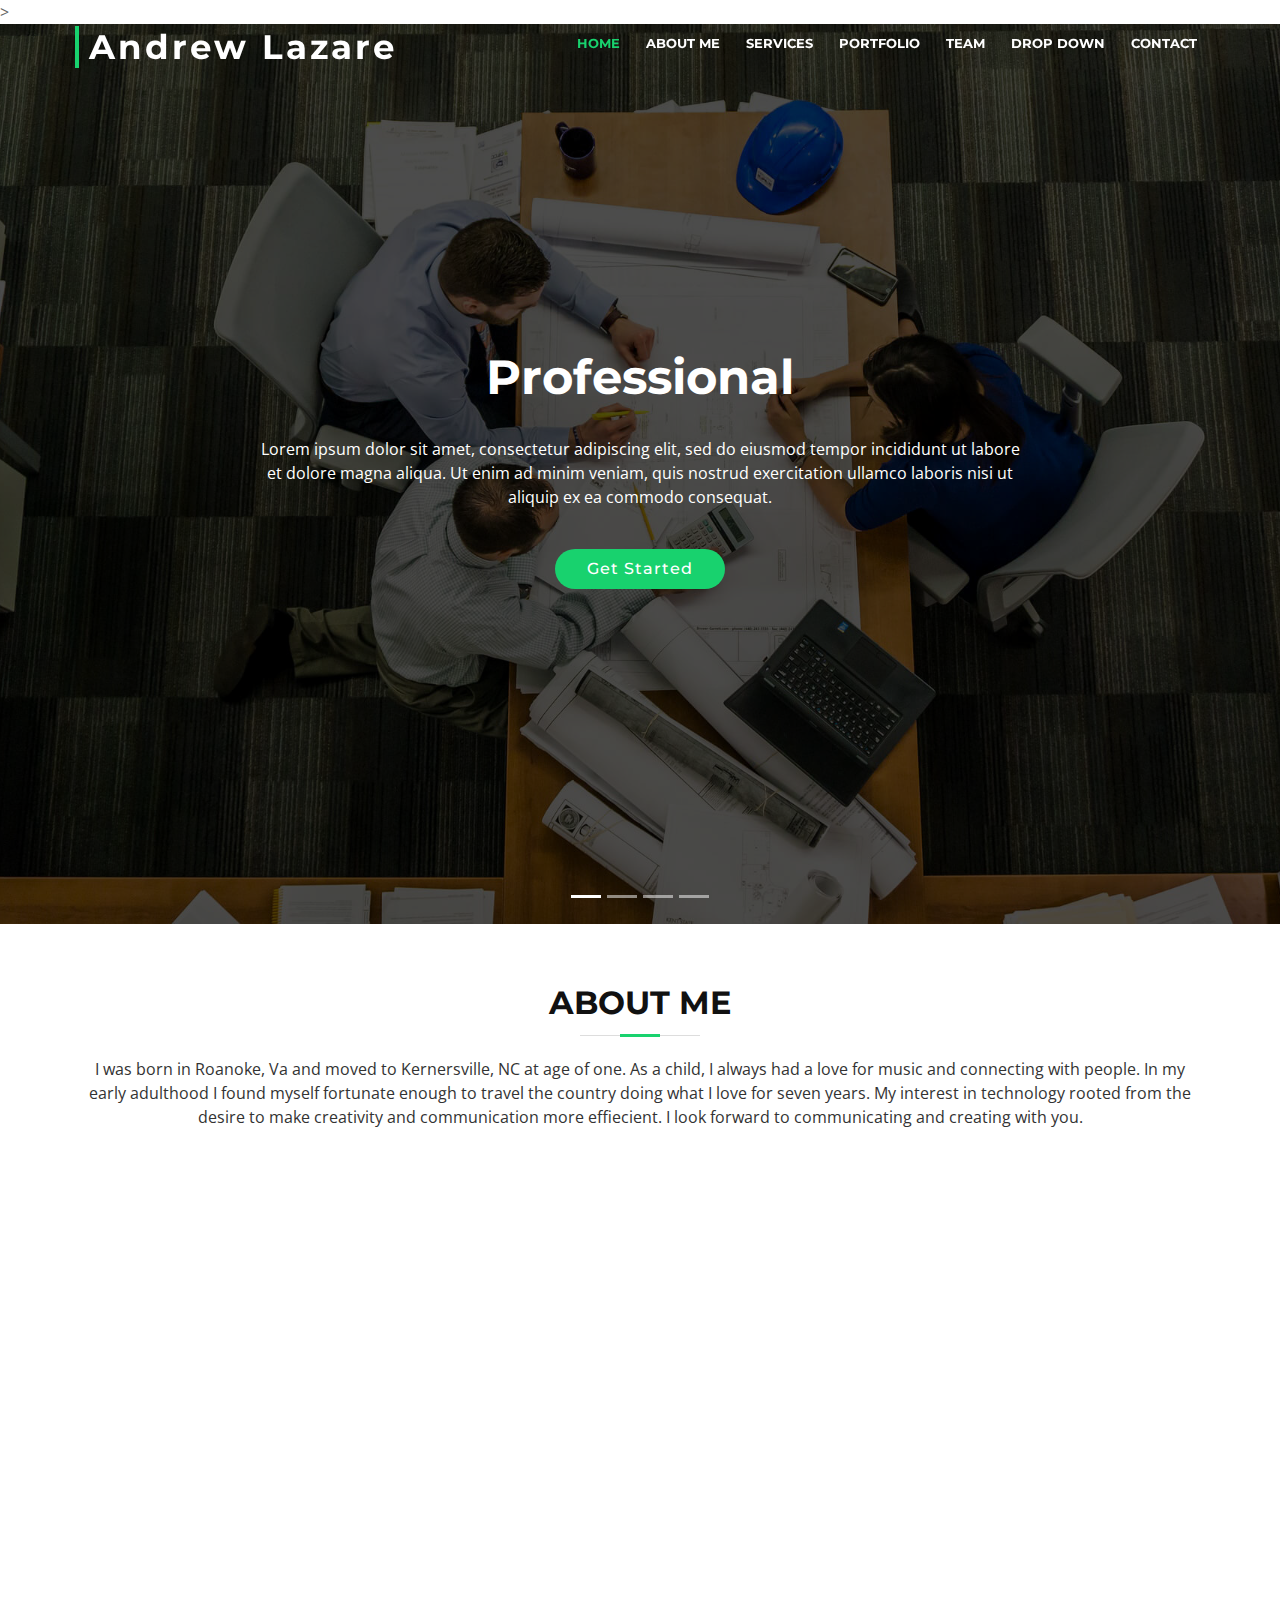
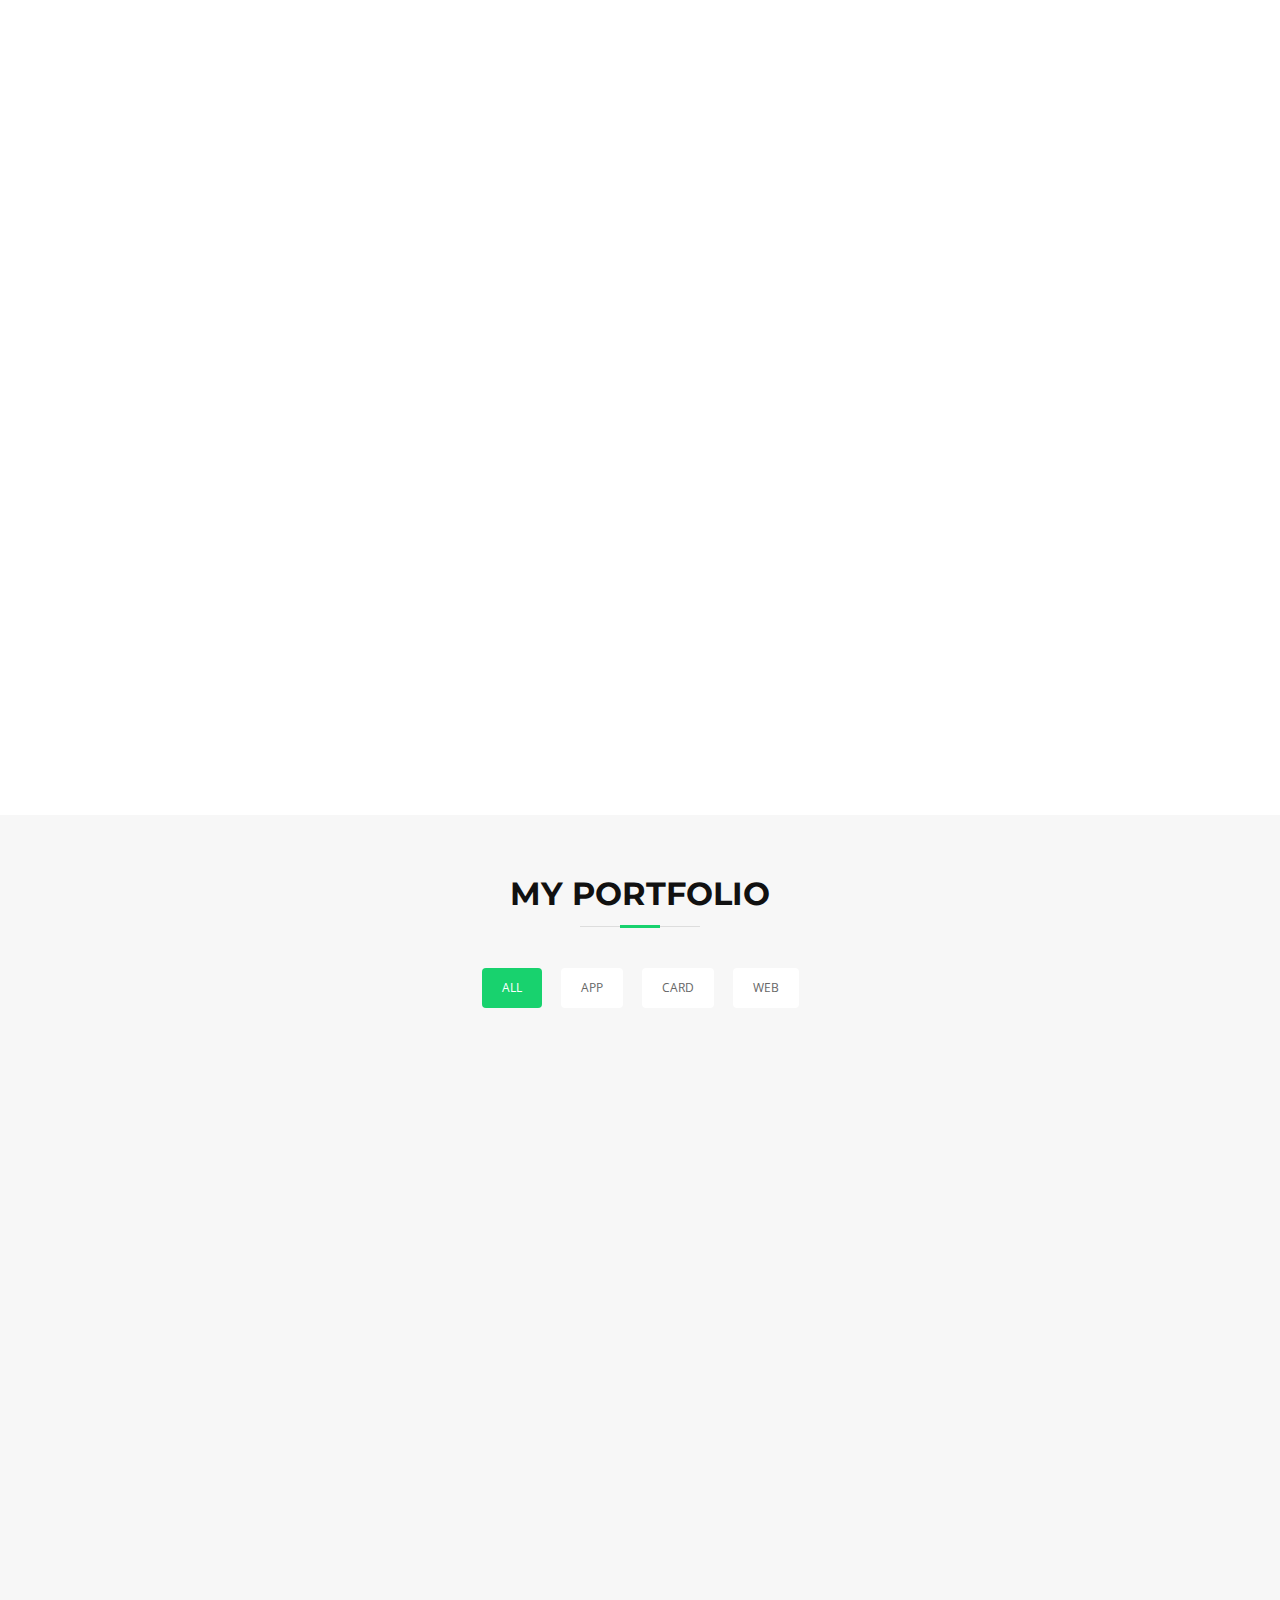
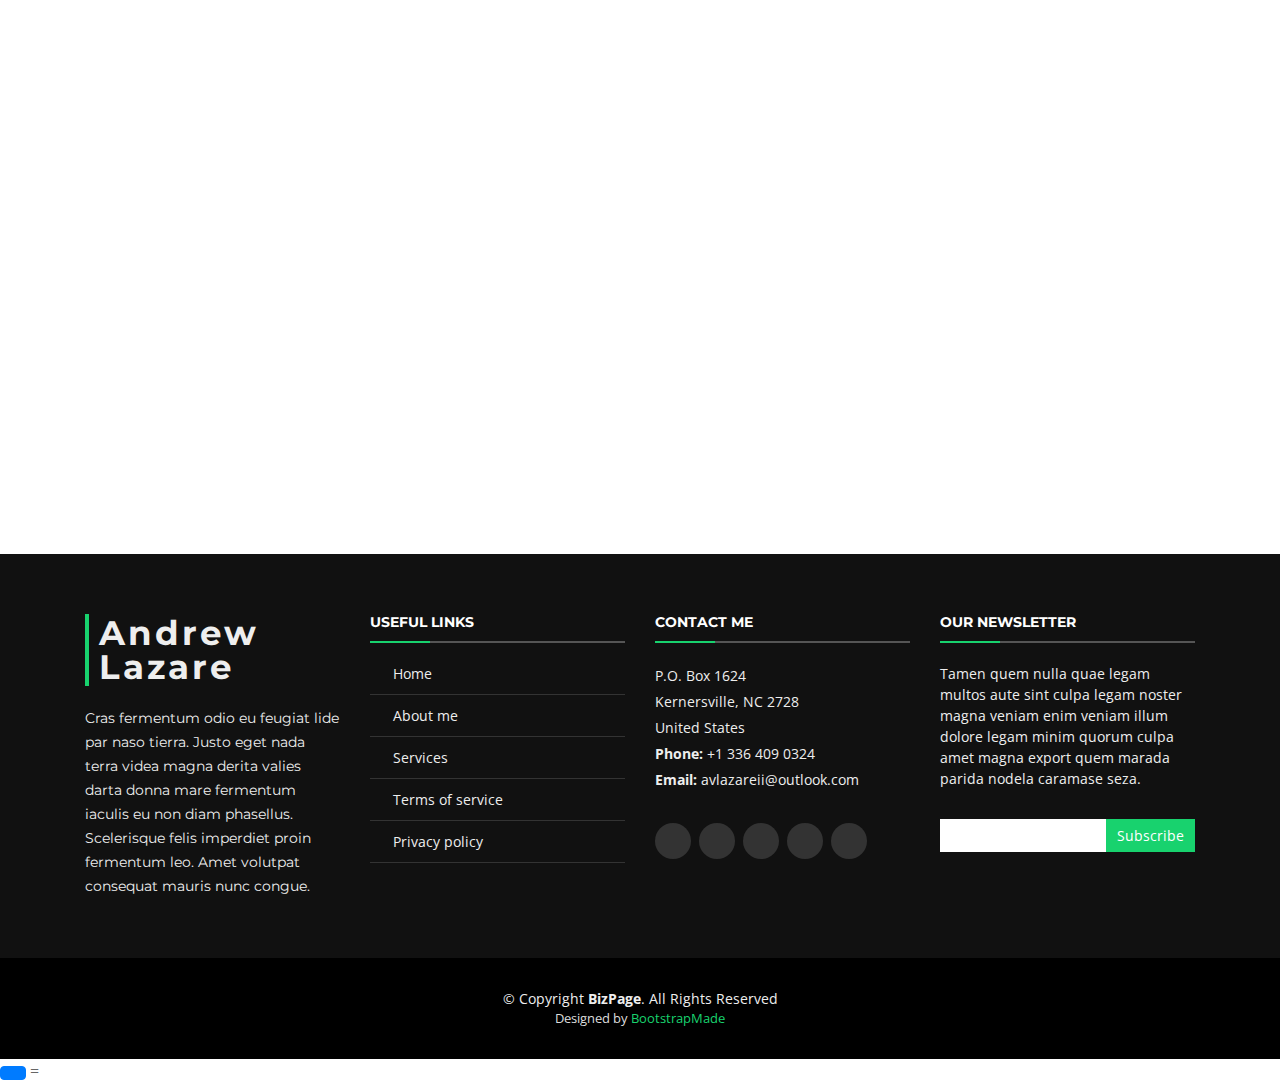
==== commit 01b9acd3: "10/3/2019" ====
--- a/Scotty-Porfolio3/index.html
+++ b/Scotty-Porfolio3/index.html
@@ -9,9 +9,10 @@
 
     <!-- Favicons -->
     <link rel="apple-touch-icon" sizes="180x180" href="/apple-touch-icon.png">
-    <link rel="icon" type="image/png" sizes="32x32" href="/favicon-32x32.png">
-    <link rel="icon" type="image/png" sizes="16x16" href="/favicon-16x16.png">
+    <link rel="icon" type="image/png" sizes="32x32" href="Images/AndrewFavicon.png">
+    <!--<link rel="icon" type="image/png" sizes="16x16" href="/favicon-16x16.png">-->
     <link rel="manifest" href="/site.webmanifest">
+    >
 
     <!-- Google Fonts -->
     <link href="https://fonts.googleapis.com/css?family=Open+Sans:300,300i,400,400i,700,700i|Montserrat:300,400,500,700" rel="stylesheet">
@@ -174,13 +175,15 @@
                     <div class="col-md-4 wow fadeInUp">
                         <div class="about-col">
                             <div class="img">
-                                <img src="Images/grapple.jpg"  alt="" class="img-fluid">
-                                <div class="icon"<button type="button" class="btn btn-primary" data-toggle="modal" data-target="#missionModal">
-                                </button><i class="ion-ios-speedometer-outline"></i></div>
+                                <img src="Images/grapple.jpg" alt="" class="img-fluid">
+                                <div class="icon">
+                                    <!--<button type="button" class="btn btn-primary" data-toggle="modal" data-target="#missionModal"> </button>-->
+                                    <i class="ion-ios-speedometer-outline" data-toggle="modal" data-target="#planModal"></i>
+                                </div>
                             </div>
                             <h2 class="title"><a href="#">Mission Possible</a></h2>
                             <p>
-                              
+
                             </p>
                         </div>
                     </div>
@@ -189,12 +192,14 @@
                         <div class="about-col">
                             <div class="img">
                                 <img src="Images/about-plan.jpg" alt="" class="img-fluid">
-                                <div class="icon"<button type="button" class="btn btn-primary" data-toggle="modal" data-target="#planModal">
-                                </button><i class="ion-ios-list-outline"></i></div>
+                                <div class="icon">
+                                    <!--<button type="button" class="btn btn-primary" data-toggle="modal" data-target="#planModal"></button>-->
+                                    <i class="ion-ios-list-outline" data-toggle="modal" data-target="#missionModal"></i>
+                                </div>
                             </div>
                             <h2 class="title"><a href="#">My Plan</a></h2>
                             <p>
-                               
+
                             </p>
                         </div>
                     </div>
@@ -203,12 +208,15 @@
                         <div class="about-col">
                             <div class="img">
                                 <img src="Images/about-vision.jpg" alt="" class="img-fluid">
-                                <div class="icon"<button type="button" class="btn btn-primary" data-toggle="modal" data-target="#visionModal">
-                                </button><i class="ion-ios-eye-outline"></i></div>
+                                <div class="icon">
+                                    <!--<button type="button" class="btn btn-success" data-toggle="modal" data-target="#visionModal">
+                                    </button>-->
+                                        <i class="ion-ios-eye-outline" data-toggle="modal" data-target="#visionModal"></i>
+                                </div>
                             </div>
                             <h2 class="title"><a href="#">My Vision</a></h2>
                             <p>
-                             
+
                             </p>
                         </div>
                     </div>
@@ -266,7 +274,7 @@
             </div>
         </section><!-- #services -->
         <!--==========================
-          Call To Action Section
+          Resume Section
         ============================-->
         <section id="call-to-action" class="wow fadeIn">
             <div class="container text-center">
@@ -450,7 +458,7 @@
             <div class="container">
 
                 <header class="section-header">
-                    <h3>Our Clients</h3>
+                    <h3>My Proficiencies</h3>
                 </header>
 
                 <div class="owl-carousel clients-carousel">
@@ -469,7 +477,7 @@
         <!--==========================
           Clients Section
         ============================-->
-        <section id="testimonials" class="section-bg wow fadeInUp">
+        <!--<section id="testimonials" class="section-bg wow fadeInUp">
             <div class="container">
 
                 <header class="section-header">
@@ -536,32 +544,29 @@
                 </div>
 
             </div>
-        </section><!-- #testimonials -->
+        </section>--><!-- #testimonials -->
         <!--==========================
-          Team Section
+         Challenges Section
         ============================-->
         <section id="team">
             <div class="container">
                 <div class="section-header wow fadeInUp">
                     <h3>Coding Challenges</h3>
-                    <p>Sed ut perspiciatis unde omnis iste natus error sit voluptatem accusantium doloremque</p>
+
                 </div>
 
                 <div class="row">
 
                     <div class="col-lg-3 col-md-6 wow fadeInUp">
                         <div class="member">
-                            <img src="Images/team-1.jpg" class="img-fluid" alt="">
+                            <img src="Images/mathematical-beauty.jpg" class="img-fluid" alt="">
                             <div class="member-info">
                                 <div class="member-info-content">
-                                    <h4>Walter White</h4>
-                                    <span>Chief Executive Officer</span>
-                                    <div class="social">
-                                        <a href=""><i class="fa fa-twitter"></i></a>
-                                        <a href=""><i class="fa fa-facebook"></i></a>
-                                        <a href=""><i class="fa fa-google-plus"></i></a>
-                                        <a href=""><i class="fa fa-linkedin"></i></a>
-                                    </div>
+                                    <button type="button" class="btn btn-primary" data-toggle="modal" data-target="#mathModal">
+                                        Numbers & Buttons
+                                    </button>
+                                    <span>A Math Function</span>
+
                                 </div>
                             </div>
                         </div>
@@ -569,17 +574,13 @@
 
                     <div class="col-lg-3 col-md-6 wow fadeInUp" data-wow-delay="0.1s">
                         <div class="member">
-                            <img src="Images/team-2.jpg" class="img-fluid" alt="">
+                            <img src="Images/Beeart.jpg"  class="img-fluid" alt="">
                             <div class="member-info">
                                 <div class="member-info-content">
-                                    <h4>Sarah Jhonson</h4>
-                                    <span>Product Manager</span>
-                                    <div class="social">
-                                        <a href=""><i class="fa fa-twitter"></i></a>
-                                        <a href=""><i class="fa fa-facebook"></i></a>
-                                        <a href=""><i class="fa fa-google-plus"></i></a>
-                                        <a href=""><i class="fa fa-linkedin"></i></a>
-                                    </div>
+                                    <button type="button" class="btn btn-primary" data-toggle="modal" data-target="#fizzModal">
+                                        FizzBuzz
+                                    </button>
+                                    <span>Fizz Buzz FizzBuzz</span>
                                 </div>
                             </div>
                         </div>
@@ -587,17 +588,14 @@
 
                     <div class="col-lg-3 col-md-6 wow fadeInUp" data-wow-delay="0.2s">
                         <div class="member">
-                            <img src="Images/team-3.jpg" class="img-fluid" alt="">
+                            <img src="Images/factimg.png" class="img-fluid" alt="">
                             <div class="member-info">
                                 <div class="member-info-content">
-                                    <h4>William Anderson</h4>
-                                    <span>CTO</span>
-                                    <div class="social">
-                                        <a href=""><i class="fa fa-twitter"></i></a>
-                                        <a href=""><i class="fa fa-facebook"></i></a>
-                                        <a href=""><i class="fa fa-google-plus"></i></a>
-                                        <a href=""><i class="fa fa-linkedin"></i></a>
-                                    </div>
+                                    <button type="button" class="btn btn-primary" data-toggle="modal" data-target="#factModal">
+                                        Negative & Positive
+                                    </button>
+                                    <span>Factorial Fun</span>
+
                                 </div>
                             </div>
                         </div>
@@ -608,14 +606,11 @@
                             <img src="Images/team-4.jpg" class="img-fluid" alt="">
                             <div class="member-info">
                                 <div class="member-info-content">
-                                    <h4>Amanda Jepson</h4>
-                                    <span>Accountant</span>
-                                    <div class="social">
-                                        <a href=""><i class="fa fa-twitter"></i></a>
-                                        <a href=""><i class="fa fa-facebook"></i></a>
-                                        <a href=""><i class="fa fa-google-plus"></i></a>
-                                        <a href=""><i class="fa fa-linkedin"></i></a>
-                                    </div>
+                                    <button type="button" class="btn btn-primary" data-toggle="modal" data-target="#palModal">
+                                        Backward and Forwards
+                                    </button>
+                                    <span>Is it a palindrome?</span>
+
                                 </div>
                             </div>
                         </div>
@@ -773,7 +768,7 @@
 
     <!-- The missionModal -->
     <div class="modal" id="missionModal">
-        <div class="modal-dialog">
+        <div class="modal-dialog modal-xl">
             <div class="modal-content">
 
                 <!-- Modal Header -->
@@ -847,20 +842,20 @@
 
 
 
-                <!-- Modal footer -->
-                <div class="modal-footer">
-                    <button type="button" class="btn btn-danger" data-dismiss="modal">Close</button>
-                </div>
-
-            </div>
-        </div>
+                        <!-- Modal footer -->
+                        <div class="modal-footer">
+                            <button type="button" class="btn btn-danger" data-dismiss="modal">Close</button>
+                        </div>
+
+                    </div>
+                </div>
             </div>
         </div>
     </div>
 
-    <!-- The planModal -->
+    <!-- The planModal -->    
     <div class="modal" id="planModal">
-        <div class="modal-dialog">
+        <div class="modal-dialog modal-lg">
             <div class="modal-content">
 
                 <!-- Modal Header -->
@@ -925,7 +920,7 @@
     </div>
     <!-- The visionModal -->
     <div class="modal" id="visionModal">
-        <div class="modal-dialog">
+        <div class="modal-dialog modal-lg">
             <div class="modal-content">
 
                 <!-- Modal Header -->
@@ -947,6 +942,178 @@
             </div>
         </div>
     </div>
+    <!--The mathModal-->
+
+    <div class="modal" id="mathModal">
+        <div class="modal-dialog modal-lg">
+            <div class="modal-content">
+
+                <!-- Modal Header -->
+                <div class="modal-header">
+                    <h4 class="modal-title"> JS One</h4>
+                    <button type="button" class="close" data-dismiss="modal">&times;</button>
+                </div>
+               
+                
+                
+                <!-- Modal body -->
+
+                <div class="modal-body">
+                    <div class="container">
+                        <div class="row">
+                            <div class="col text-center h3">
+                                Here is my first JS exercise
+                            </div>
+                        </div>
+                       
+                        <hr style="border: 2px solid black" />
+
+                       
+
+
+                        <div class="row">
+                            <div class="col-6">
+                                <div class="row">
+                                    <div class="col">
+                                        <input type="text" id="input1" placeholder="Enter number 1" class="form-control" />
+                                    </div>
+                                </div>
+                                <div class="row">
+                                    <div class="col">
+                                        <input type="text" id="input2" placeholder="Enter number 2" class="form-control" />
+                                    </div>
+                                </div>
+                                <div class="row">
+                                    <div class="col">
+                                        <input type="text" id="input3" placeholder="Enter number 3" class="form-control" />
+                                    </div>
+                                </div>
+                                <div class="row">
+                                    <div class="col">
+                                        <input type="text" id="input4" placeholder="Enter number 4" class="form-control" />
+                                    </div>
+                                </div>
+
+                                <div class="row">
+                                    <div class="col">
+                                        <input type="text" id="input5" placeholder="Enter number 5" class="form-control" />
+                                    </div>
+                                </div>
+                                <div class="row">
+                                    <div class="col">
+                                        <button class="btn btn-success" id="btnMain">Calculate</button>
+                                        <button class="btn btn-warning" id="btnClear">Clear</button>
+                                        <button class="btn btn-dark" id="btnMain">Show Code</button>
+                                    </div>
+                                    
+                                   
+                                </div>
+                            </div>
+                            <div class="col-6">
+                                <div class="row"> <label id="resultsSum"></label></div>
+                                <div class="row"> <label id="resultsSmall"></label></div>
+                                <div class="row"> <label id="resultsLarge"></label></div>
+                                <div class="row"> <label id="resultsProduct"></label></div>
+                                <div class="row"> <label id="resultsAverage"></label></div>
+                            </div>
+                        </div>
+                       
+                         
+
+
+                        
+                    </div>
+
+                </div>
+
+                <!-- Modal footer -->
+                <div class="modal-footer">
+                    <button type="button" class="btn btn-danger" data-dismiss="modal">Close</button>
+                </div>
+
+            </div>
+        </div>
+    </div>
+    <!--The fizzModal-->
+
+    <div class="modal" id="fizzModal">
+        <div class="modal-dialog">
+            <div class="modal-content">
+
+                <!-- Modal Header -->
+                <div class="modal-header">
+                    <h4 class="modal-title">Modal Heading</h4>
+                    <button type="button" class="close" data-dismiss="modal">&times;</button>
+                </div>
+
+                <!-- Modal body -->
+                <div class="modal-body">
+                    Modal body..
+                </div>
+
+                <!-- Modal footer -->
+                <div class="modal-footer">
+                    <button type="button" class="btn btn-danger" data-dismiss="modal">Close</button>
+                </div>
+
+            </div>
+        </div>
+    </div>
+    <!--The factModal-->
+    <div class="modal" id="factModal">
+        <div class="modal-dialog">
+            <div class="modal-content">
+
+                <!-- Modal Header -->
+                <div class="modal-header">
+                    <h4 class="modal-title">Modal Heading</h4>
+                    <button type="button" class="close" data-dismiss="modal">&times;</button>
+                </div>
+
+                <!-- Modal body -->
+                <div class="modal-body">
+                    Modal body..
+                </div>
+
+                <!-- Modal footer -->
+                <div class="modal-footer">
+                    <button type="button" class="btn btn-danger" data-dismiss="modal">Close</button>
+                </div>
+
+            </div>
+        </div>
+    </div>
+
+    <!--The palModal-->
+    <div class="modal" id="palModal">
+        <div class="modal-dialog">
+            <div class="modal-content">
+
+                <!-- Modal Header -->
+                <div class="modal-header">
+                    <h4 class="modal-title">Modal Heading</h4>
+                    <button type="button" class="close" data-dismiss="modal">&times;</button>
+                </div>
+
+                <!-- Modal body -->
+                <div class="modal-body">
+                    Modal body..
+                </div>
+
+                <!-- Modal footer -->
+                <div class="modal-footer">
+                    <button type="button" class="btn btn-danger" data-dismiss="modal">Close</button>
+                </div>
+
+            </div>
+        </div>
+    </div>
+
+
+
+
+
+
     <a href="#" class="back-to-top"><i class="fa fa-chevron-up"></i></a>
     <!-- Uncomment below i you want to use a preloader -->
     <!-- <div id="preloader"></div> -->
@@ -971,5 +1138,82 @@
     =
     <script src="Script/main.js"></script>
 
+    <script>
+        //Step 1: Use JQuery to add a click event handler to my button
+
+            $('#btnMain').click(function () {
+
+
+            var num1 = Number($("#input1").val());
+            var num2 = Number($("#input2").val());
+            var num3 = Number($("#input3").val());
+            var num4 = Number($("#input4").val());
+            var num5 = Number($("#input5").val());
+
+            //Step 2: Make Calculations with the data
+            var sum = num1 + num2 + num3 + num4 + num5;
+            var smallest = Math.min(num1, num2, num3, num4, num5);
+            var largest = Math.max(num1, num2, num3, num4, num5);
+            var product = num1 * num2 * num3 * num4 * num5;
+            var average = sum / 5;
+
+
+
+
+            //Step 3: Out the result
+                var sumOutput = ("The sum of your numbers is " + sum);
+                $("#resultsSum").text(sumOutput);
+
+                var smallOutput = ("The smallest number is " + smallest);
+                $("#resultsSmall").text(smallOutput);
+
+                var largeOutput = ("The largest number is " + largest);
+                $("#resultsLarge").text(largeOutput);
+
+                var productOutput = ("The product of your numbers is " + product);
+                $("#resultsProduct").text(productOutput);
+
+                var averageOutput = ("The average of your numbers is " + average);
+                $("#resultsAverage").text(averageOutput);
+            });
+
+         $("#btnClear").click(function () {
+ 
+        $("#input1,#input2,#input3,#input4,#input5").val("");
+ 
+        $("#resultsSum").text("");
+        $("#resultsSmall").text("");
+        $("#resultsLarge").text("");
+        $("#resultsProduct").text("");
+        $("#resultsAverage").text("");
+ 
+         });
+     
+
+           
+
+
+    </script>
+
+
+
+
+
 </body>
 </html>
+
+
+
+
+
+
+
+
+
+
+
+
+
+
+
+
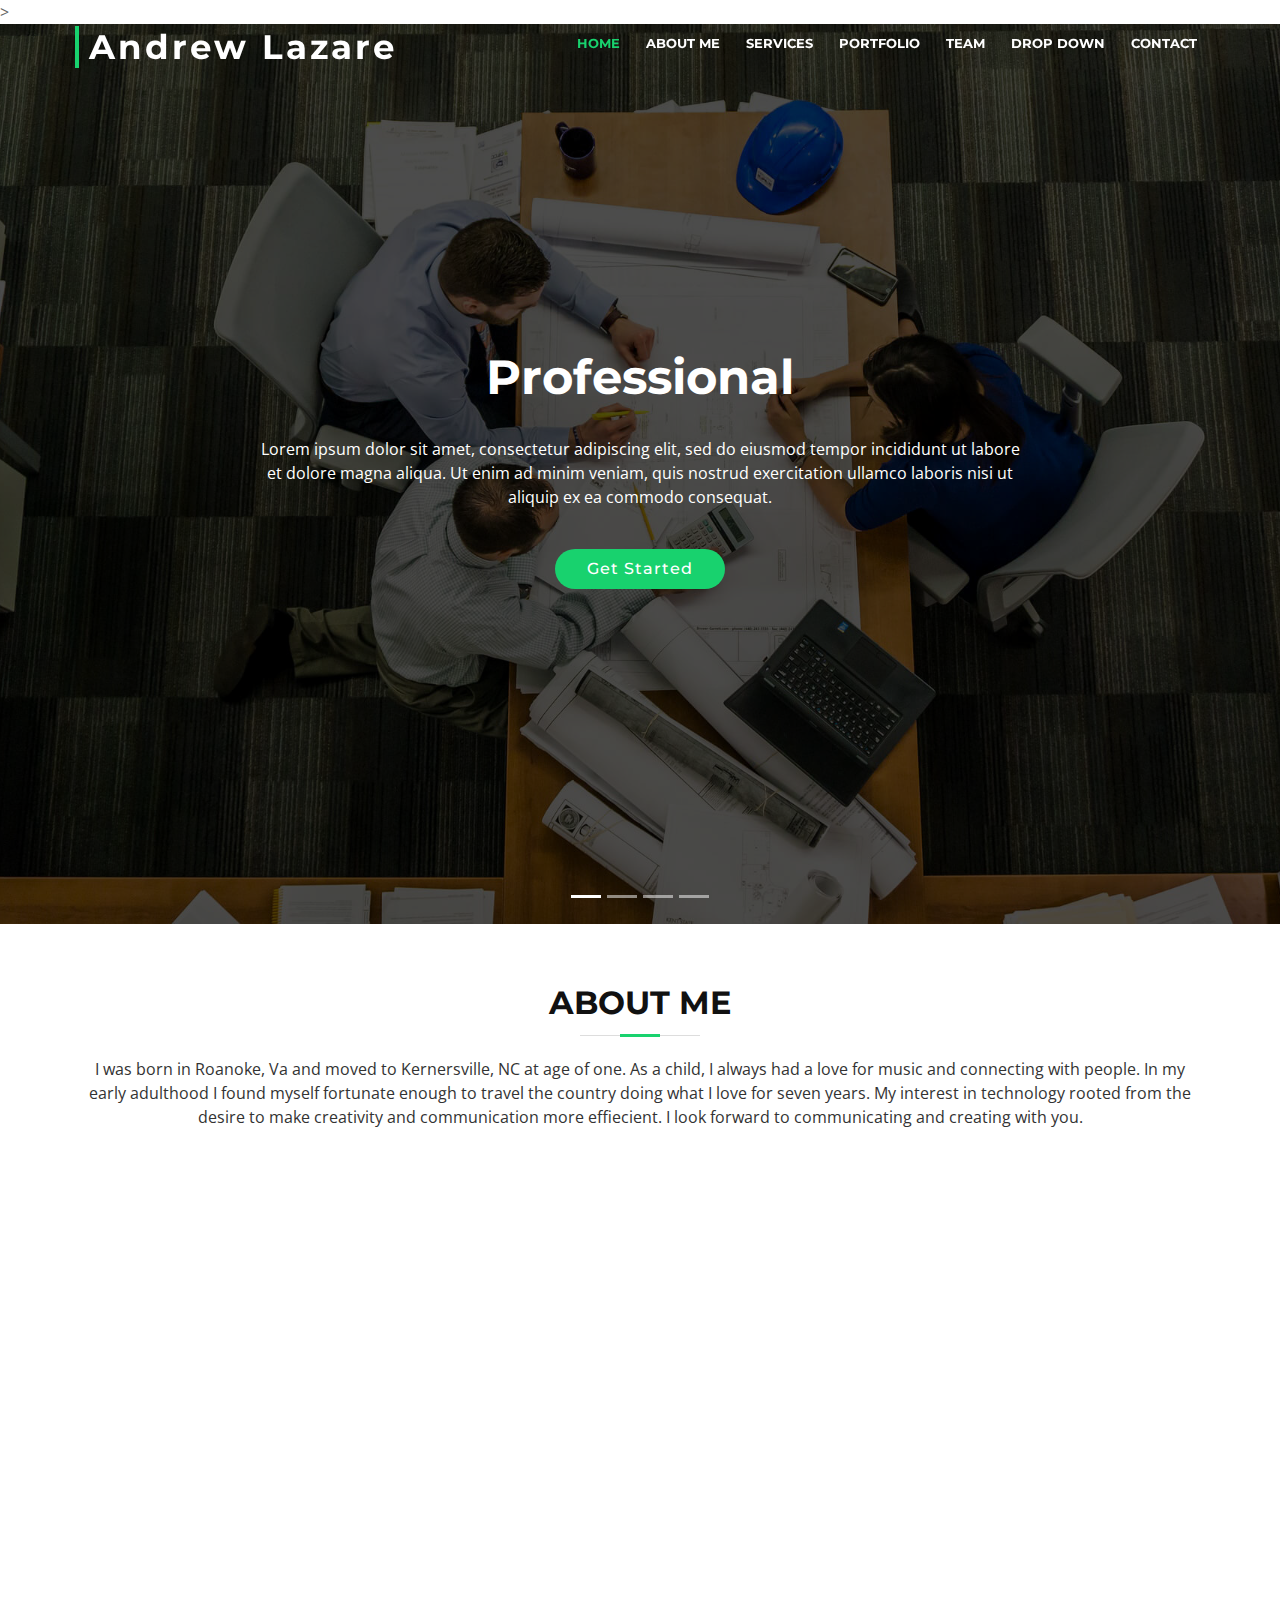
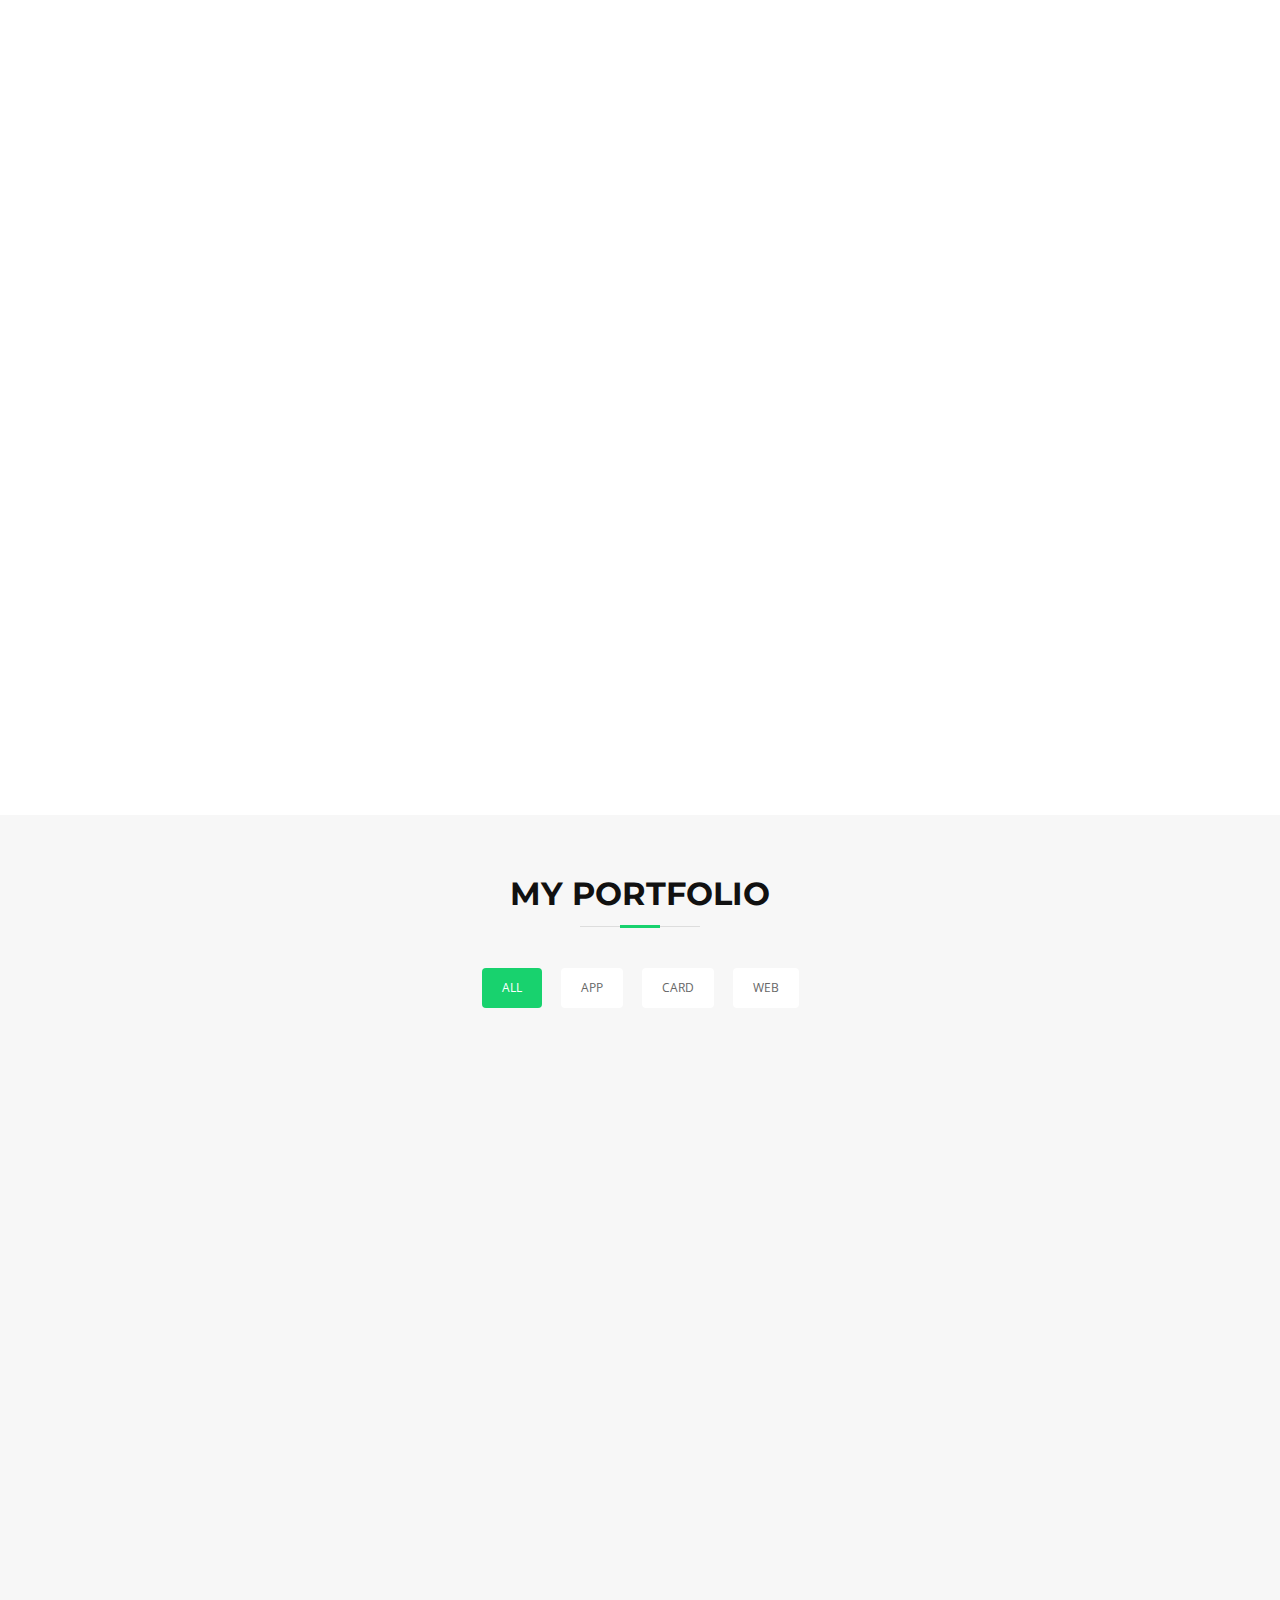
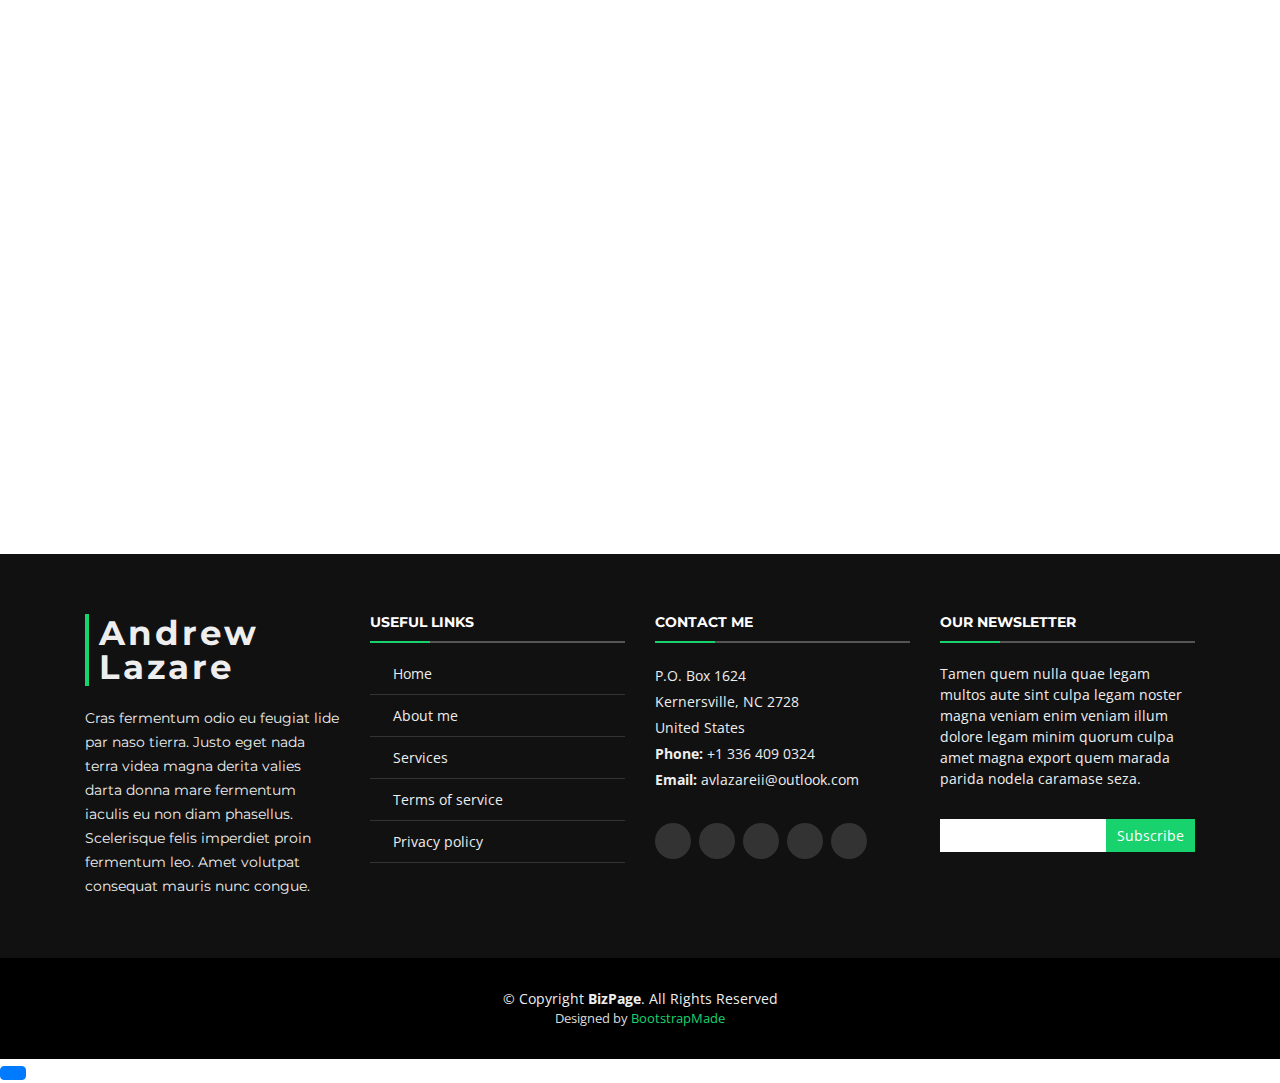
==== commit a1601338: "10/4/19" ====
--- a/Scotty-Porfolio3/index.html
+++ b/Scotty-Porfolio3/index.html
@@ -29,7 +29,8 @@
 
     <!-- Main Stylesheet File -->
     <link href="Content/style.css" rel="stylesheet" />
-
+    <link href="Content/SyntaxHighlighter/shCore.css" rel="stylesheet" />
+    <link href="Content/SyntaxHighlighter/shThemeRDark.css" rel="stylesheet" />
     <!-- =======================================================
       Theme Name: BizPage
       Theme URL: https://bootstrapmade.com/bizpage-bootstrap-business-template/
@@ -211,7 +212,7 @@
                                 <div class="icon">
                                     <!--<button type="button" class="btn btn-success" data-toggle="modal" data-target="#visionModal">
                                     </button>-->
-                                        <i class="ion-ios-eye-outline" data-toggle="modal" data-target="#visionModal"></i>
+                                    <i class="ion-ios-eye-outline" data-toggle="modal" data-target="#visionModal"></i>
                                 </div>
                             </div>
                             <h2 class="title"><a href="#">My Vision</a></h2>
@@ -544,7 +545,8 @@
                 </div>
 
             </div>
-        </section>--><!-- #testimonials -->
+        </section>-->
+        <!-- #testimonials -->
         <!--==========================
          Challenges Section
         ============================-->
@@ -559,7 +561,7 @@
 
                     <div class="col-lg-3 col-md-6 wow fadeInUp">
                         <div class="member">
-                            <img src="Images/mathematical-beauty.jpg" class="img-fluid" alt="">
+                            <img src="Images/Math.jpg" k class="img-fluid" alt="">
                             <div class="member-info">
                                 <div class="member-info-content">
                                     <button type="button" class="btn btn-primary" data-toggle="modal" data-target="#mathModal">
@@ -574,7 +576,7 @@
 
                     <div class="col-lg-3 col-md-6 wow fadeInUp" data-wow-delay="0.1s">
                         <div class="member">
-                            <img src="Images/Beeart.jpg"  class="img-fluid" alt="">
+                            <img src="Images/Beeart.jpg" class="img-fluid" alt="">
                             <div class="member-info">
                                 <div class="member-info-content">
                                     <button type="button" class="btn btn-primary" data-toggle="modal" data-target="#fizzModal">
@@ -853,7 +855,7 @@
         </div>
     </div>
 
-    <!-- The planModal -->    
+    <!-- The planModal -->
     <div class="modal" id="planModal">
         <div class="modal-dialog modal-lg">
             <div class="modal-content">
@@ -953,9 +955,9 @@
                     <h4 class="modal-title"> JS One</h4>
                     <button type="button" class="close" data-dismiss="modal">&times;</button>
                 </div>
-               
-                
-                
+
+
+
                 <!-- Modal body -->
 
                 <div class="modal-body">
@@ -965,10 +967,10 @@
                                 Here is my first JS exercise
                             </div>
                         </div>
-                       
+
                         <hr style="border: 2px solid black" />
 
-                       
+
 
 
                         <div class="row">
@@ -1003,10 +1005,10 @@
                                     <div class="col">
                                         <button class="btn btn-success" id="btnMain">Calculate</button>
                                         <button class="btn btn-warning" id="btnClear">Clear</button>
-                                        <button class="btn btn-dark" id="btnMain">Show Code</button>
+                                        <button class="btn btn-dark" id="btnShow">Show Code</button>
                                     </div>
-                                    
-                                   
+
+
                                 </div>
                             </div>
                             <div class="col-6">
@@ -1017,11 +1019,51 @@
                                 <div class="row"> <label id="resultsAverage"></label></div>
                             </div>
                         </div>
-                       
-                         
-
-
-                        
+
+                        <div class="row" id="mathCode">
+                            <pre class="brush: js">
+             $('#btnMain').click(function () {
+
+
+            var num1 = Number($("#input1").val());
+            var num2 = Number($("#input2").val());
+            var num3 = Number($("#input3").val());
+            var num4 = Number($("#input4").val());
+            var num5 = Number($("#input5").val());
+
+            //Step 2: Make Calculations with the data
+            var sum = num1 + num2 + num3 + num4 + num5;
+            var smallest = Math.min(num1, num2, num3, num4, num5);
+            var largest = Math.max(num1, num2, num3, num4, num5);
+            var product = num1 * num2 * num3 * num4 * num5;
+            var average = sum / 5;
+
+          
+
+
+            //Step 3: Out the result
+            var sumOutput = ("The sum of your numbers is " + sum);
+            $("#resultsSum").text(sumOutput);
+
+            var smallOutput = ("The smallest number is " + smallest);
+            $("#resultsSmall").text(smallOutput);
+
+            var largeOutput = ("The largest number is " + largest);
+            $("#resultsLarge").text(largeOutput);
+
+            var productOutput = ("The product of your numbers is " + product);
+            $("#resultsProduct").text(productOutput);
+
+            var averageOutput = ("The average of your numbers is " + average);
+            $("#resultsAverage").text(averageOutput);
+        });
+                           
+
+                             </pre>
+                        </div>
+
+
+
                     </div>
 
                 </div>
@@ -1037,20 +1079,52 @@
     <!--The fizzModal-->
 
     <div class="modal" id="fizzModal">
-        <div class="modal-dialog">
+        <div class="modal-dialog modal-lg">
             <div class="modal-content">
 
                 <!-- Modal Header -->
                 <div class="modal-header">
-                    <h4 class="modal-title">Modal Heading</h4>
+                    <h4 class="modal-title">JS Two</h4>
                     <button type="button" class="close" data-dismiss="modal">&times;</button>
                 </div>
 
                 <!-- Modal body -->
                 <div class="modal-body">
-                    Modal body..
-                </div>
-
+                    <div class="container">
+
+                        <div class="row">
+                            <div class="col text-center h2">
+                                Fizz Buzz FizzBuzz
+                            </div>
+                        </div>
+
+                        <hr style="border: 2px solid black" />
+
+                        <div class="row">
+                            <div class="col-6">
+                                <div class="row">
+                                    <div class="col">
+                                        <input type="number" id="inputf1" placeholder="Enter number 1" class="form-control" />
+                                    </div>
+                                </div>
+                                <div class="row">
+                                    <div class="col">
+                                        <input type="number" id="inputf2" placeholder="Enter number 2" class="form-control" />
+                                    </div>
+                                </div>
+                                <div class="row">
+                                    <div class="col">
+                                        <button class="btn btn-success" id="btnFizz">Fizz It!</button>
+                                        <button class="btn btn-warning" id="btnfClear">Clear</button>
+                                    </div>
+                                </div>
+                            </div>
+                            <div class="col-6">
+                                <div class="row"> <label id="fbResults"></label></div>
+                            </div>
+                        </div>
+                    </div>
+                </div>
                 <!-- Modal footer -->
                 <div class="modal-footer">
                     <button type="button" class="btn btn-danger" data-dismiss="modal">Close</button>
@@ -1133,15 +1207,17 @@
     <script src="Script/jquery.touchSwipe.min.js"></script>
     <!-- Contact Form JavaScript File -->
     <script src="Script/contactform.js"></script>
-
+    <script src="Scripts/SyntaxHighlighter/shCore.js"></script>
+    <script src="Scripts/SyntaxHighlighter/shBrushJScript.js"></script>
+    <script src="Scripts/SyntaxHighlighter/shBrushGroovy.js"></script>
     <!-- Template Main Javascript File -->
-    =
+    
     <script src="Script/main.js"></script>
 
     <script>
         //Step 1: Use JQuery to add a click event handler to my button
 
-            $('#btnMain').click(function () {
+        $('#btnMain').click(function () {
 
 
             var num1 = Number($("#input1").val());
@@ -1161,42 +1237,86 @@
 
 
             //Step 3: Out the result
-                var sumOutput = ("The sum of your numbers is " + sum);
-                $("#resultsSum").text(sumOutput);
-
-                var smallOutput = ("The smallest number is " + smallest);
-                $("#resultsSmall").text(smallOutput);
-
-                var largeOutput = ("The largest number is " + largest);
-                $("#resultsLarge").text(largeOutput);
-
-                var productOutput = ("The product of your numbers is " + product);
-                $("#resultsProduct").text(productOutput);
-
-                var averageOutput = ("The average of your numbers is " + average);
-                $("#resultsAverage").text(averageOutput);
-            });
-
-         $("#btnClear").click(function () {
- 
-        $("#input1,#input2,#input3,#input4,#input5").val("");
- 
-        $("#resultsSum").text("");
-        $("#resultsSmall").text("");
-        $("#resultsLarge").text("");
-        $("#resultsProduct").text("");
-        $("#resultsAverage").text("");
- 
+            var sumOutput = ("The sum of your numbers is " + sum);
+            $("#resultsSum").text(sumOutput);
+
+            var smallOutput = ("The smallest number is " + smallest);
+            $("#resultsSmall").text(smallOutput);
+
+            var largeOutput = ("The largest number is " + largest);
+            $("#resultsLarge").text(largeOutput);
+
+            var productOutput = ("The product of your numbers is " + product);
+            $("#resultsProduct").text(productOutput);
+
+            var averageOutput = ("The average of your numbers is " + average);
+            $("#resultsAverage").text(averageOutput);
+        });
+
+        $("#btnClear").click(function () {
+
+            $("#input1,#input2,#input3,#input4,#input5").val("");
+
+            $("#resultsSum").text("");
+            $("#resultsSmall").text("");
+            $("#resultsLarge").text("");
+            $("#resultsProduct").text("");
+            $("#resultsAverage").text("");
+
+        });
+        $("#mathCode").hide()
+        $("#btnShow").click(function () {
+            $("#mathCode").toggle()
+
+
+        });
+
+    </script>
+
+    <script type="text/javascript">
+        SyntaxHighlighter.all()
+    </script>
+
+    <script>
+
+        $("#btnFizz").click(function() {
+           var returnValue = "";
+           var value1 = Number($("#inputf1").val());
+           var value2 = Number($("#inputf2").val());
+
+            for (let i = 1; i <= 100; i++) {
+                if ((i % value1 == 0) && (i % value2 == 0)) {
+                    returnValue += 'FizzBuzz ';
+                }
+                else if (i % value1 == 0) {
+                    returnValue += 'Fizz ';
+                }
+                else if (i % value2 == 0) {
+                    returnValue += 'Buzz ';
+                }
+                else {
+                    returnValue += i + ' ';
+                }
+            }
+
+             $("#fbResults").text(returnValue);
+        });
+         $("#btnfClear").click(function () {
+
+            $("#inputf1,#inputf2").val("");
+
+            $("#fbResults").text("");
+
+          $("#FizzBuzz ").style.color = "magenta";
+          $("#Fizz ").style.color = "blue";
+          $("#Buzz ").style.color = "lightblue";
+
+              
          });
-     
-
-           
+       
 
 
     </script>
-
-
-
 
 
 </body>
--- a/Scotty-Porfolio3/Content/SyntaxHighlighter/shCore.css
+++ b/Scotty-Porfolio3/Content/SyntaxHighlighter/shCore.css
@@ -0,0 +1,226 @@
+/**
+ * SyntaxHighlighter
+ * http://alexgorbatchev.com/SyntaxHighlighter
+ *
+ * SyntaxHighlighter is donationware. If you are using it, please donate.
+ * http://alexgorbatchev.com/SyntaxHighlighter/donate.html
+ *
+ * @version
+ * 3.0.83 (July 02 2010)
+ * 
+ * @copyright
+ * Copyright (C) 2004-2010 Alex Gorbatchev.
+ *
+ * @license
+ * Dual licensed under the MIT and GPL licenses.
+ */
+.syntaxhighlighter a,
+.syntaxhighlighter div,
+.syntaxhighlighter code,
+.syntaxhighlighter table,
+.syntaxhighlighter table td,
+.syntaxhighlighter table tr,
+.syntaxhighlighter table tbody,
+.syntaxhighlighter table thead,
+.syntaxhighlighter table caption,
+.syntaxhighlighter textarea {
+  -moz-border-radius: 0 0 0 0 !important;
+  -webkit-border-radius: 0 0 0 0 !important;
+  background: none !important;
+  border: 0 !important;
+  bottom: auto !important;
+  float: none !important;
+  height: auto !important;
+  left: auto !important;
+  line-height: 1.1em !important;
+  margin: 0 !important;
+  outline: 0 !important;
+  overflow: visible !important;
+  padding: 0 !important;
+  position: static !important;
+  right: auto !important;
+  text-align: left !important;
+  top: auto !important;
+  vertical-align: baseline !important;
+  width: auto !important;
+  box-sizing: content-box !important;
+  font-family: "Consolas", "Bitstream Vera Sans Mono", "Courier New", Courier, monospace !important;
+  font-weight: normal !important;
+  font-style: normal !important;
+  font-size: 1em !important;
+  min-height: inherit !important;
+  min-height: auto !important;
+}
+
+.syntaxhighlighter {
+  width: 100% !important;
+  margin: 1em 0 1em 0 !important;
+  position: relative !important;
+  overflow: auto !important;
+  font-size: 1em !important;
+}
+.syntaxhighlighter.source {
+  overflow: hidden !important;
+}
+.syntaxhighlighter .bold {
+  font-weight: bold !important;
+}
+.syntaxhighlighter .italic {
+  font-style: italic !important;
+}
+.syntaxhighlighter .line {
+  white-space: pre !important;
+}
+.syntaxhighlighter table {
+  width: 100% !important;
+}
+.syntaxhighlighter table caption {
+  text-align: left !important;
+  padding: .5em 0 0.5em 1em !important;
+}
+.syntaxhighlighter table td.code {
+  width: 100% !important;
+}
+.syntaxhighlighter table td.code .container {
+  position: relative !important;
+}
+.syntaxhighlighter table td.code .container textarea {
+  box-sizing: border-box !important;
+  position: absolute !important;
+  left: 0 !important;
+  top: 0 !important;
+  width: 100% !important;
+  height: 100% !important;
+  border: none !important;
+  background: white !important;
+  padding-left: 1em !important;
+  overflow: hidden !important;
+  white-space: pre !important;
+}
+.syntaxhighlighter table td.gutter .line {
+  text-align: right !important;
+  padding: 0 0.5em 0 1em !important;
+}
+.syntaxhighlighter table td.code .line {
+  padding: 0 1em !important;
+}
+.syntaxhighlighter.nogutter td.code .container textarea, .syntaxhighlighter.nogutter td.code .line {
+  padding-left: 0em !important;
+}
+.syntaxhighlighter.show {
+  display: block !important;
+}
+.syntaxhighlighter.collapsed table {
+  display: none !important;
+}
+.syntaxhighlighter.collapsed .toolbar {
+  padding: 0.1em 0.8em 0em 0.8em !important;
+  font-size: 1em !important;
+  position: static !important;
+  width: auto !important;
+  height: auto !important;
+}
+.syntaxhighlighter.collapsed .toolbar span {
+  display: inline !important;
+  margin-right: 1em !important;
+}
+.syntaxhighlighter.collapsed .toolbar span a {
+  padding: 0 !important;
+  display: none !important;
+}
+.syntaxhighlighter.collapsed .toolbar span a.expandSource {
+  display: inline !important;
+}
+.syntaxhighlighter .toolbar {
+  position: absolute !important;
+  right: 1px !important;
+  top: 1px !important;
+  width: 11px !important;
+  height: 11px !important;
+  font-size: 10px !important;
+  z-index: 10 !important;
+}
+.syntaxhighlighter .toolbar span.title {
+  display: inline !important;
+}
+.syntaxhighlighter .toolbar a {
+  display: block !important;
+  text-align: center !important;
+  text-decoration: none !important;
+  padding-top: 1px !important;
+}
+.syntaxhighlighter .toolbar a.expandSource {
+  display: none !important;
+}
+.syntaxhighlighter.ie {
+  font-size: .9em !important;
+  padding: 1px 0 1px 0 !important;
+}
+.syntaxhighlighter.ie .toolbar {
+  line-height: 8px !important;
+}
+.syntaxhighlighter.ie .toolbar a {
+  padding-top: 0px !important;
+}
+.syntaxhighlighter.printing .line.alt1 .content,
+.syntaxhighlighter.printing .line.alt2 .content,
+.syntaxhighlighter.printing .line.highlighted .number,
+.syntaxhighlighter.printing .line.highlighted.alt1 .content,
+.syntaxhighlighter.printing .line.highlighted.alt2 .content {
+  background: none !important;
+}
+.syntaxhighlighter.printing .line .number {
+  color: #bbbbbb !important;
+}
+.syntaxhighlighter.printing .line .content {
+  color: black !important;
+}
+.syntaxhighlighter.printing .toolbar {
+  display: none !important;
+}
+.syntaxhighlighter.printing a {
+  text-decoration: none !important;
+}
+.syntaxhighlighter.printing .plain, .syntaxhighlighter.printing .plain a {
+  color: black !important;
+}
+.syntaxhighlighter.printing .comments, .syntaxhighlighter.printing .comments a {
+  color: #008200 !important;
+}
+.syntaxhighlighter.printing .string, .syntaxhighlighter.printing .string a {
+  color: blue !important;
+}
+.syntaxhighlighter.printing .keyword {
+  color: #006699 !important;
+  font-weight: bold !important;
+}
+.syntaxhighlighter.printing .preprocessor {
+  color: gray !important;
+}
+.syntaxhighlighter.printing .variable {
+  color: #aa7700 !important;
+}
+.syntaxhighlighter.printing .value {
+  color: #009900 !important;
+}
+.syntaxhighlighter.printing .functions {
+  color: #ff1493 !important;
+}
+.syntaxhighlighter.printing .constants {
+  color: #0066cc !important;
+}
+.syntaxhighlighter.printing .script {
+  font-weight: bold !important;
+}
+.syntaxhighlighter.printing .color1, .syntaxhighlighter.printing .color1 a {
+  color: gray !important;
+}
+.syntaxhighlighter.printing .color2, .syntaxhighlighter.printing .color2 a {
+  color: #ff1493 !important;
+}
+.syntaxhighlighter.printing .color3, .syntaxhighlighter.printing .color3 a {
+  color: red !important;
+}
+.syntaxhighlighter.printing .break, .syntaxhighlighter.printing .break a {
+  color: black !important;
+}
--- a/Scotty-Porfolio3/Content/SyntaxHighlighter/shThemeRDark.css
+++ b/Scotty-Porfolio3/Content/SyntaxHighlighter/shThemeRDark.css
@@ -0,0 +1,113 @@
+/**
+ * SyntaxHighlighter
+ * http://alexgorbatchev.com/SyntaxHighlighter
+ *
+ * SyntaxHighlighter is donationware. If you are using it, please donate.
+ * http://alexgorbatchev.com/SyntaxHighlighter/donate.html
+ *
+ * @version
+ * 3.0.83 (July 02 2010)
+ * 
+ * @copyright
+ * Copyright (C) 2004-2010 Alex Gorbatchev.
+ *
+ * @license
+ * Dual licensed under the MIT and GPL licenses.
+ */
+.syntaxhighlighter {
+  background-color: #1b2426 !important;
+}
+.syntaxhighlighter .line.alt1 {
+  background-color: #1b2426 !important;
+}
+.syntaxhighlighter .line.alt2 {
+  background-color: #1b2426 !important;
+}
+.syntaxhighlighter .line.highlighted.alt1, .syntaxhighlighter .line.highlighted.alt2 {
+  background-color: #323e41 !important;
+}
+.syntaxhighlighter .line.highlighted.number {
+  color: #b9bdb6 !important;
+}
+.syntaxhighlighter table caption {
+  color: #b9bdb6 !important;
+}
+.syntaxhighlighter .gutter {
+  color: #afafaf !important;
+}
+.syntaxhighlighter .gutter .line {
+  border-right: 3px solid #435a5f !important;
+}
+.syntaxhighlighter .gutter .line.highlighted {
+  background-color: #435a5f !important;
+  color: #1b2426 !important;
+}
+.syntaxhighlighter.printing .line .content {
+  border: none !important;
+}
+.syntaxhighlighter.collapsed {
+  overflow: visible !important;
+}
+.syntaxhighlighter.collapsed .toolbar {
+  color: #5ba1cf !important;
+  background: black !important;
+  border: 1px solid #435a5f !important;
+}
+.syntaxhighlighter.collapsed .toolbar a {
+  color: #5ba1cf !important;
+}
+.syntaxhighlighter.collapsed .toolbar a:hover {
+  color: #5ce638 !important;
+}
+.syntaxhighlighter .toolbar {
+  color: white !important;
+  background: #435a5f !important;
+  border: none !important;
+}
+.syntaxhighlighter .toolbar a {
+  color: white !important;
+}
+.syntaxhighlighter .toolbar a:hover {
+  color: #e0e8ff !important;
+}
+.syntaxhighlighter .plain, .syntaxhighlighter .plain a {
+  color: #b9bdb6 !important;
+}
+.syntaxhighlighter .comments, .syntaxhighlighter .comments a {
+  color: #878a85 !important;
+}
+.syntaxhighlighter .string, .syntaxhighlighter .string a {
+  color: #5ce638 !important;
+}
+.syntaxhighlighter .keyword {
+  color: #5ba1cf !important;
+}
+.syntaxhighlighter .preprocessor {
+  color: #435a5f !important;
+}
+.syntaxhighlighter .variable {
+  color: #ffaa3e !important;
+}
+.syntaxhighlighter .value {
+  color: #009900 !important;
+}
+.syntaxhighlighter .functions {
+  color: #ffaa3e !important;
+}
+.syntaxhighlighter .constants {
+  color: #e0e8ff !important;
+}
+.syntaxhighlighter .script {
+  font-weight: bold !important;
+  color: #5ba1cf !important;
+  background-color: none !important;
+}
+.syntaxhighlighter .color1, .syntaxhighlighter .color1 a {
+  color: #e0e8ff !important;
+}
+.syntaxhighlighter .color2, .syntaxhighlighter .color2 a {
+  color: white !important;
+}
+.syntaxhighlighter .color3, .syntaxhighlighter .color3 a {
+  color: #ffaa3e !important;
+}
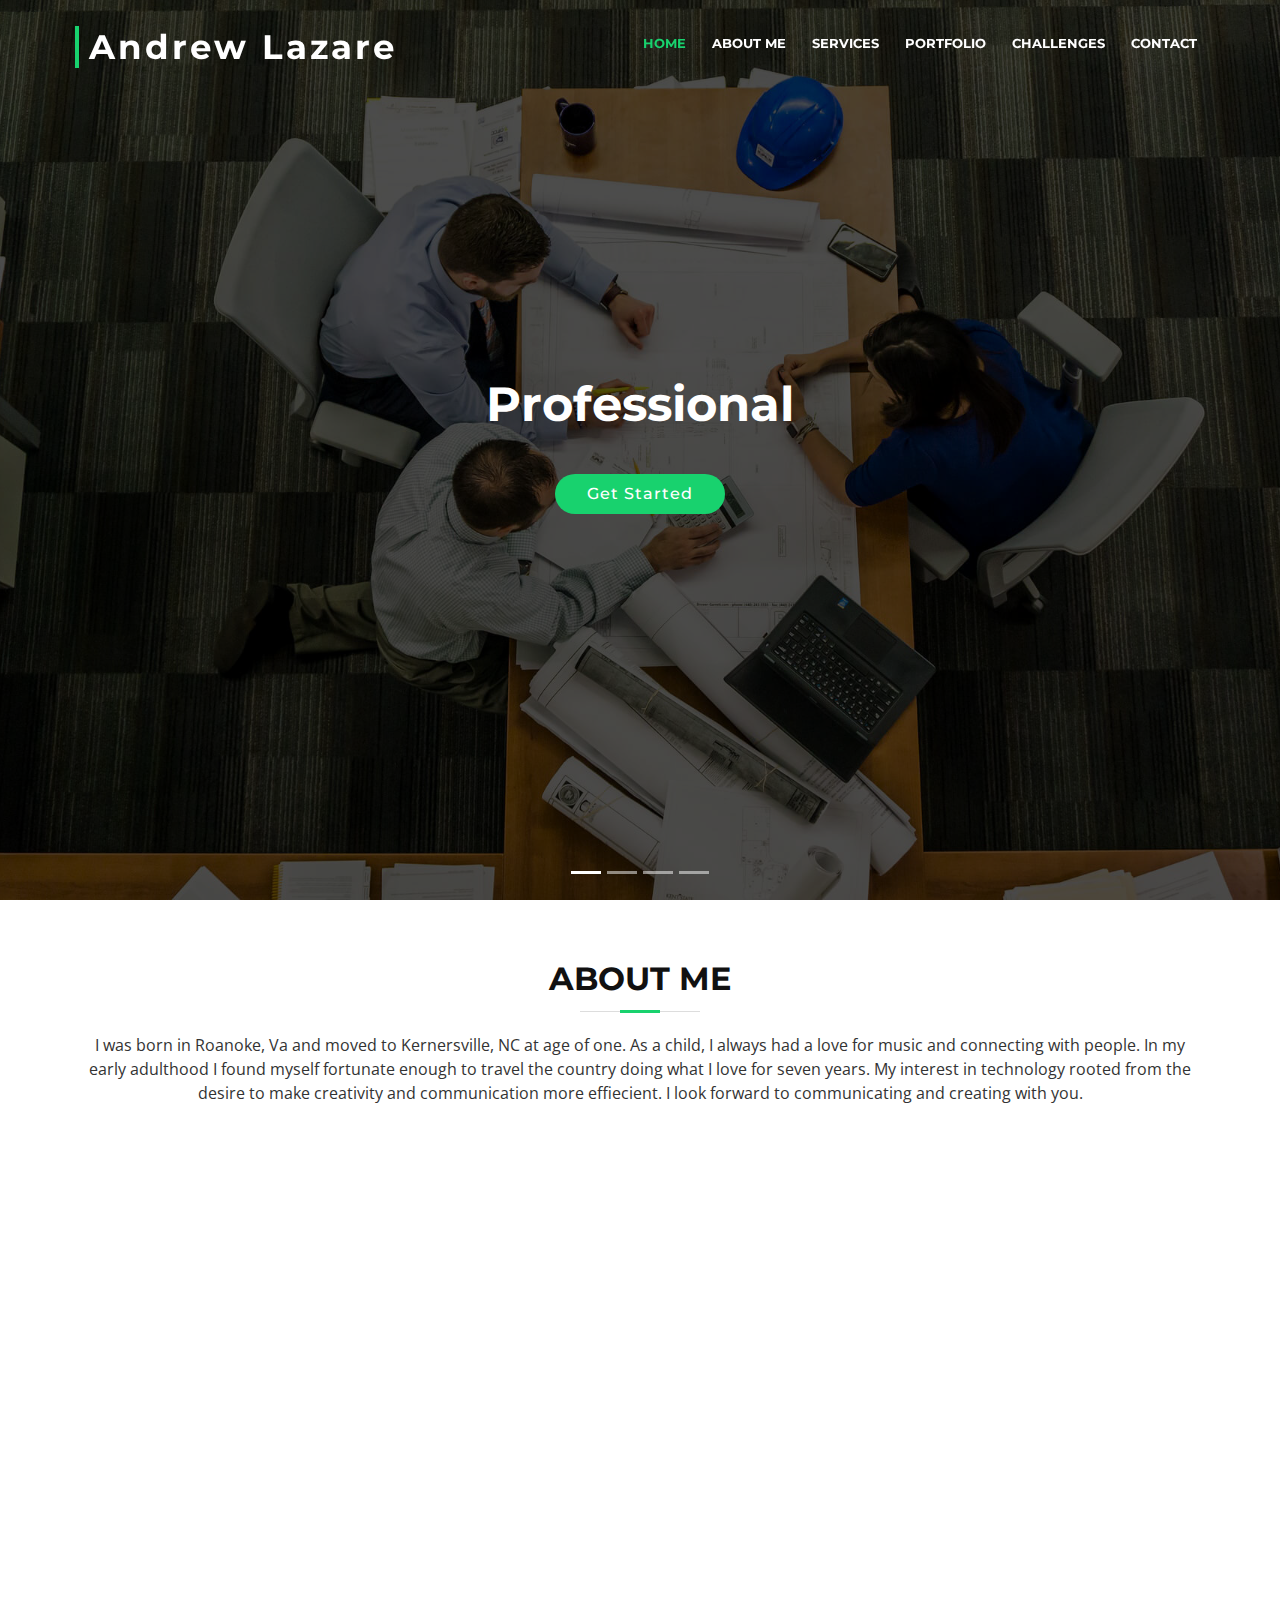
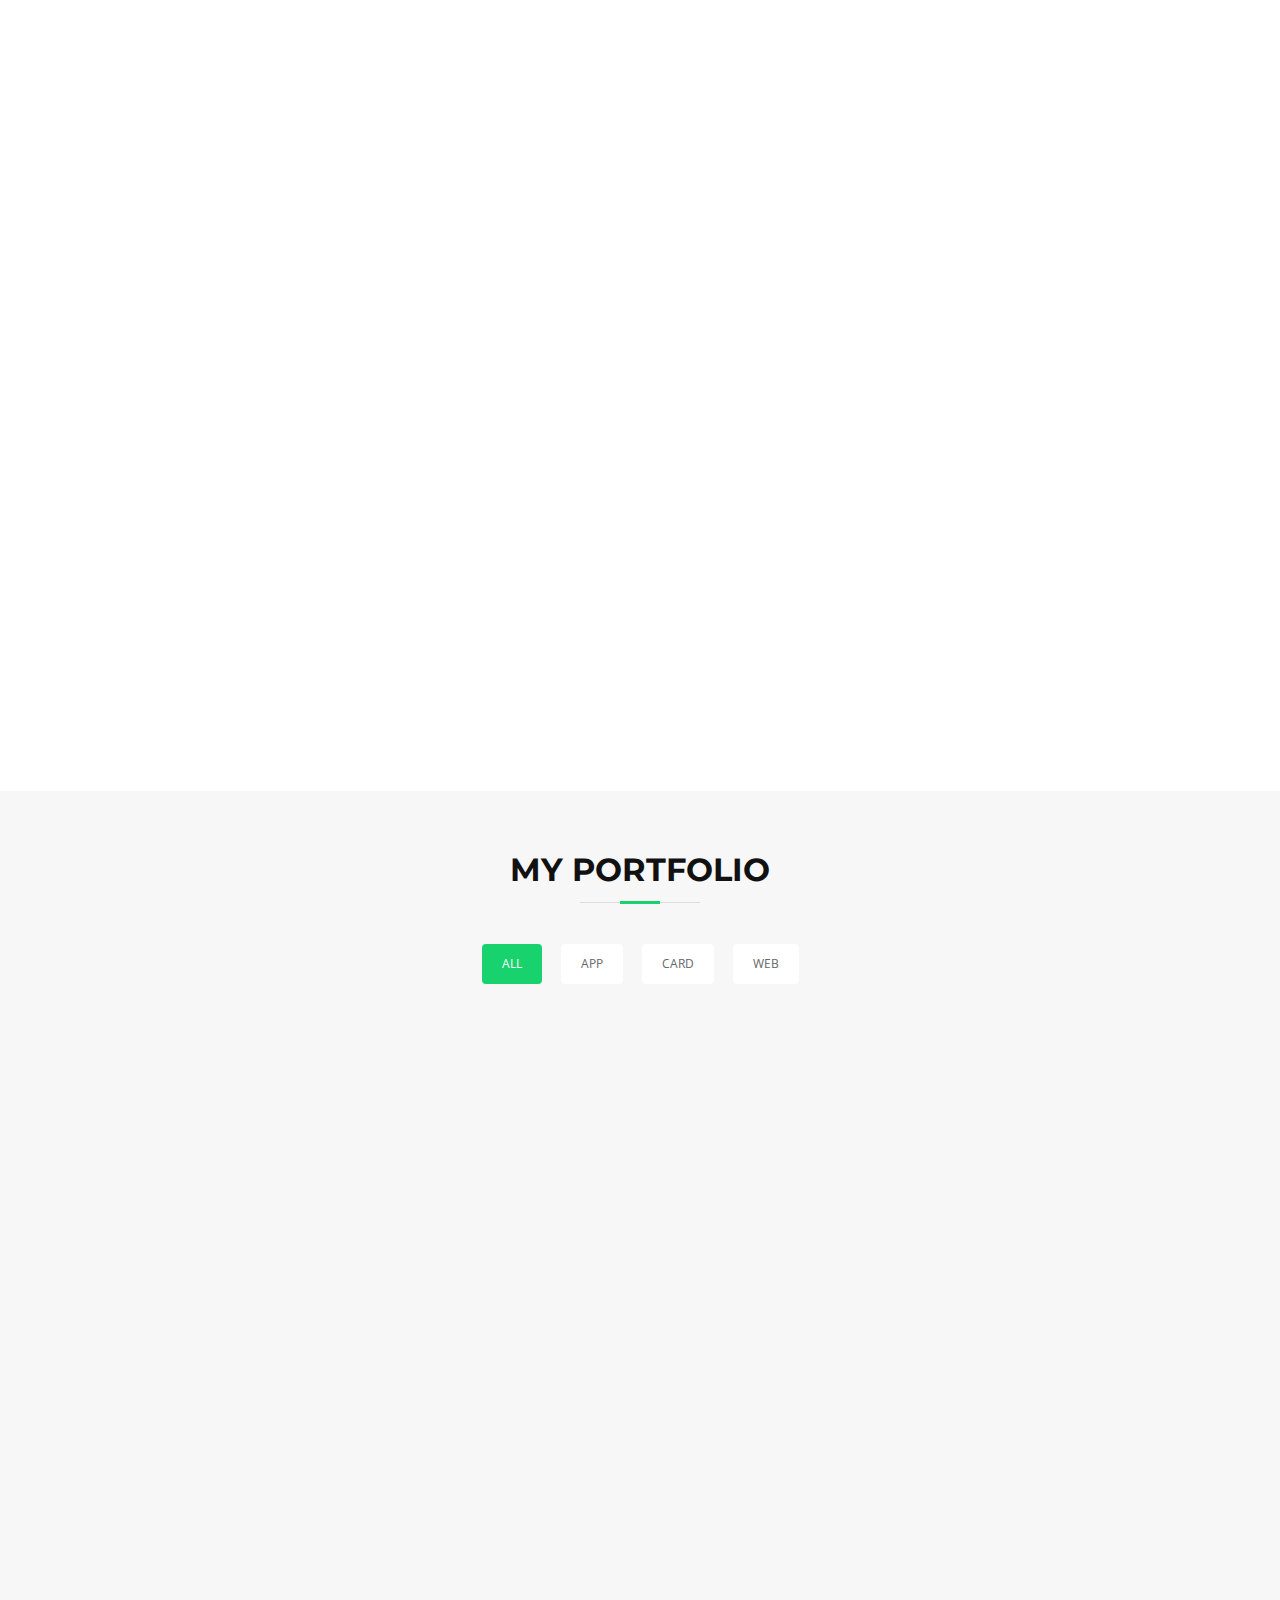
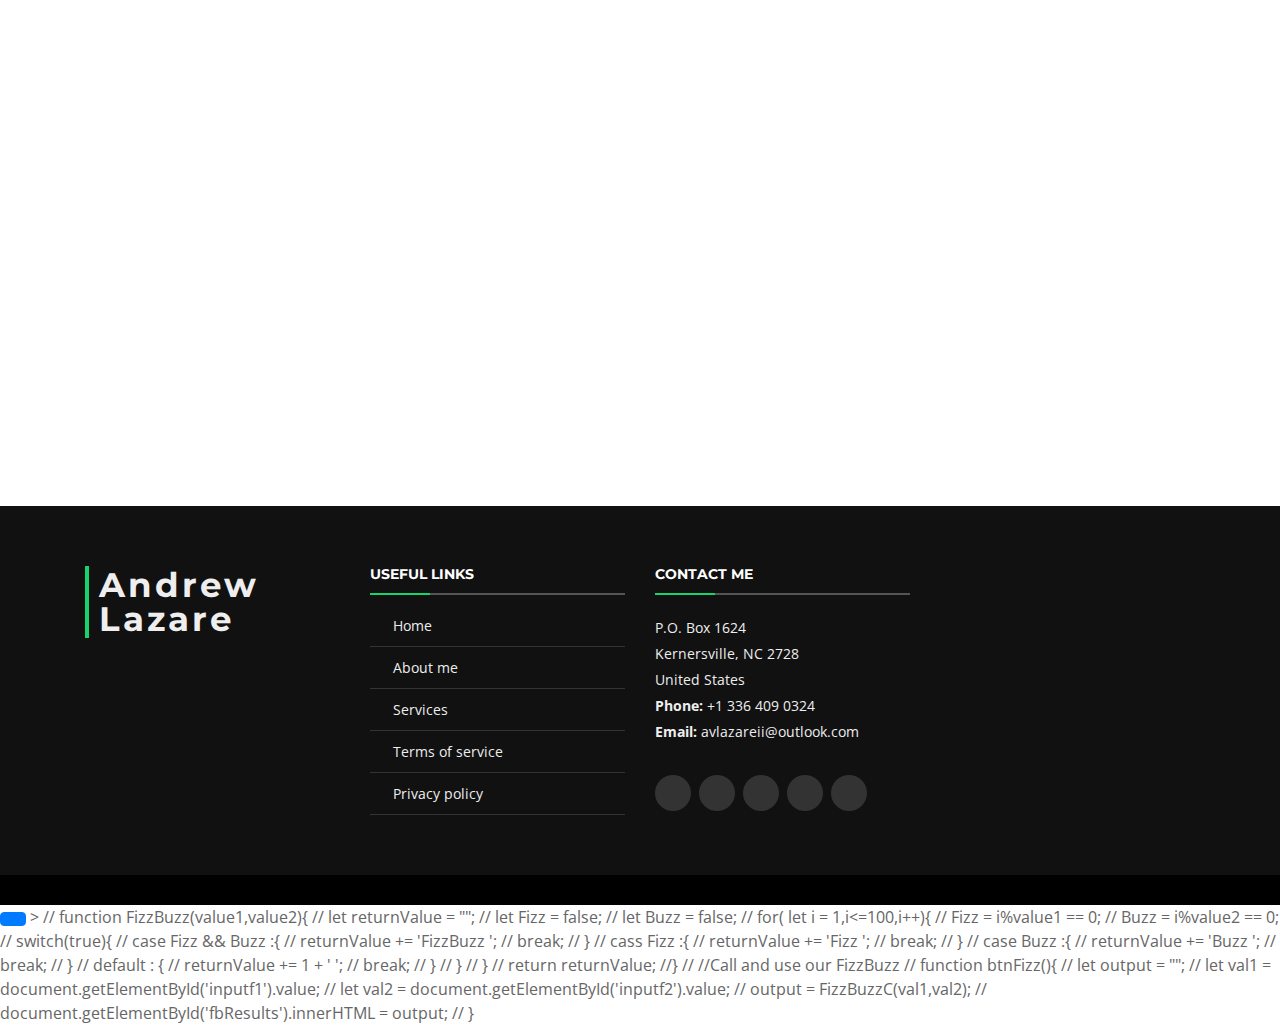
==== commit 1de34efb: "10/7/19" ====
--- a/Scotty-Porfolio3/index.html
+++ b/Scotty-Porfolio3/index.html
@@ -12,7 +12,7 @@
     <link rel="icon" type="image/png" sizes="32x32" href="Images/AndrewFavicon.png">
     <!--<link rel="icon" type="image/png" sizes="16x16" href="/favicon-16x16.png">-->
     <link rel="manifest" href="/site.webmanifest">
-    >
+
 
     <!-- Google Fonts -->
     <link href="https://fonts.googleapis.com/css?family=Open+Sans:300,300i,400,400i,700,700i|Montserrat:300,400,500,700" rel="stylesheet">
@@ -31,6 +31,15 @@
     <link href="Content/style.css" rel="stylesheet" />
     <link href="Content/SyntaxHighlighter/shCore.css" rel="stylesheet" />
     <link href="Content/SyntaxHighlighter/shThemeRDark.css" rel="stylesheet" />
+
+
+    <style>
+        .btnWide {
+            width: 100%;
+        }
+    </style>
+
+
     <!-- =======================================================
       Theme Name: BizPage
       Theme URL: https://bootstrapmade.com/bizpage-bootstrap-business-template/
@@ -59,8 +68,8 @@
                     <li><a href="#about">About Me</a></li>
                     <li><a href="#services">Services</a></li>
                     <li><a href="#portfolio">Portfolio</a></li>
-                    <li><a href="#team">Team</a></li>
-                    <li class="menu-has-children">
+                    <li><a href="#team">Challenges</a></li>
+                    <!--<li class="menu-has-children">
                         <div>Drop Down</div>
                         <ul>
                             <li><a href="https://www.google.com">Drop Down 1</a></li>
@@ -68,7 +77,7 @@
                             <li><a href="#">Drop Down 4</a></li>
                             <li><a href="#">Drop Down 5</a></li>
                         </ul>
-                    </li>
+                    </li>-->
                     <li><a href="#contact">Contact</a></li>
                 </ul>
             </nav><!-- #nav-menu-container -->
@@ -92,7 +101,7 @@
                         <div class="carousel-container">
                             <div class="carousel-content">
                                 <h2>Professional</h2>
-                                <p>Lorem ipsum dolor sit amet, consectetur adipiscing elit, sed do eiusmod tempor incididunt ut labore et dolore magna aliqua. Ut enim ad minim veniam, quis nostrud exercitation ullamco laboris nisi ut aliquip ex ea commodo consequat.</p>
+                                <p></p>
                                 <a href="#featured-services" class="btn-get-started scrollto">Get Started</a>
                             </div>
                         </div>
@@ -105,7 +114,7 @@
                         <div class="carousel-container">
                             <div class="carousel-content">
                                 <h2>Creative</h2>
-                                <p>Nam libero tempore, cum soluta nobis est eligendi optio cumque nihil impedit quo minus id quod maxime placeat facere possimus, omnis voluptas assumenda est, omnis dolor repellendus. Temporibus autem quibusdam et aut officiis debitis aut.</p>
+                                <p></p>
                                 <a href="#featured-services" class="btn-get-started scrollto">Get Started</a>
                             </div>
                         </div>
@@ -118,7 +127,7 @@
                         <div class="carousel-container">
                             <div class="carousel-content">
                                 <h2>Thoughtful</h2>
-                                <p>Beatae vitae dicta sunt explicabo. Nemo enim ipsam voluptatem quia voluptas sit aspernatur aut odit aut fugit, sed quia consequuntur magni dolores eos qui ratione voluptatem sequi nesciunt omnis iste natus error sit voluptatem accusantium.</p>
+                                <p></p>
                                 <a href="#featured-services" class="btn-get-started scrollto">Get Started</a>
                             </div>
                         </div>
@@ -131,7 +140,7 @@
                         <div class="carousel-container">
                             <div class="carousel-content">
                                 <h2>Personable</h2>
-                                <p>Neque porro quisquam est, qui dolorem ipsum quia dolor sit amet, consectetur, adipisci velit, sed quia non numquam eius modi tempora incidunt ut labore et dolore magnam aliquam quaerat voluptatem. Ut enim ad minima veniam, quis nostrum.</p>
+                                <p></p>
                                 <a href="#featured-services" class="btn-get-started scrollto">Get Started</a>
                             </div>
                         </div>
@@ -453,7 +462,7 @@
             </div>
         </section><!-- #portfolio -->
         <!--==========================
-          Clients Section
+          Proficientcies Section
         ============================-->
         <section id="clients" class="wow fadeInUp">
             <div class="container">
@@ -630,7 +639,7 @@
 
                 <div class="section-header">
                     <h3>Contact Me</h3>
-                    <p>Sed ut perspiciatis unde omnis iste natus error sit voluptatem accusantium doloremque</p>
+                    <p></p>
                 </div>
 
                 <div class="row contact-info">
@@ -702,7 +711,7 @@
 
                     <div class="col-lg-3 col-md-6 footer-info">
                         <h3>Andrew Lazare</h3>
-                        <p>Cras fermentum odio eu feugiat lide par naso tierra. Justo eget nada terra videa magna derita valies darta donna mare fermentum iaculis eu non diam phasellus. Scelerisque felis imperdiet proin fermentum leo. Amet volutpat consequat mauris nunc congue.</p>
+                        <p></p>
                     </div>
 
                     <div class="col-lg-3 col-md-6 footer-links">
@@ -736,32 +745,32 @@
 
                     </div>
 
-                    <div class="col-lg-3 col-md-6 footer-newsletter">
+                    <!--<div class="col-lg-3 col-md-6 footer-newsletter">
                         <h4>Our Newsletter</h4>
                         <p>Tamen quem nulla quae legam multos aute sint culpa legam noster magna veniam enim veniam illum dolore legam minim quorum culpa amet magna export quem marada parida nodela caramase seza.</p>
                         <form action="" method="post">
                             <input type="email" name="email"><input type="submit" value="Subscribe">
                         </form>
-                    </div>
+                    </div>-->
 
                 </div>
             </div>
         </div>
 
-        <div class="container">
+        <!--<div class="container">
             <div class="copyright">
                 &copy; Copyright <strong>BizPage</strong>. All Rights Reserved
             </div>
-            <div class="credits">
-                <!--
-                  All the links in the footer should remain intact.
-                  You can delete the links only if you purchased the pro version.
-                  Licensing information: https://bootstrapmade.com/license/
-                  Purchase the pro version with working PHP/AJAX contact form: https://bootstrapmade.com/buy/?theme=BizPage
-                -->
-                Designed by <a href="https://bootstrapmade.com/">BootstrapMade</a>
-            </div>
-        </div>
+            <div class="credits">-->
+        <!--
+          All the links in the footer should remain intact.
+          You can delete the links only if you purchased the pro version.
+          Licensing information: https://bootstrapmade.com/license/
+          Purchase the pro version with working PHP/AJAX contact form: https://bootstrapmade.com/buy/?theme=BizPage
+        -->
+        <!--Designed by <a href="https://bootstrapmade.com/">BootstrapMade</a>
+            </div>
+        </div>-->
     </footer><!-- #footer -->
     <!--Modal Placeholder section-->
     <!-- Button to Open the Modal -->
@@ -1003,9 +1012,15 @@
                                 </div>
                                 <div class="row">
                                     <div class="col">
-                                        <button class="btn btn-success" id="btnMain">Calculate</button>
-                                        <button class="btn btn-warning" id="btnClear">Clear</button>
-                                        <button class="btn btn-dark" id="btnShow">Show Code</button>
+
+                                        <button class="btn btn-outline-success btnWide btn-sm" id="btnMain">Calculate</button>
+                                    </div>
+                                    <div class="col">
+                                        <button class="btn btn-outline-danger btnWide btn-sm" id="btnClear">Clear</button>
+                                    </div>
+                                    <div class="col">
+                                        <button class="btn btn-outline-dark btnWide btn-sm" id="btnShow">Show Code</button>
+
                                     </div>
 
 
@@ -1101,27 +1116,63 @@
                         <hr style="border: 2px solid black" />
 
                         <div class="row">
-                            <div class="col-6">
+                            <div class="col">
                                 <div class="row">
                                     <div class="col">
-                                        <input type="number" id="inputf1" placeholder="Enter number 1" class="form-control" />
+                                        <input type="text" id="inputf1" placeholder="Enter number 1" class="form-control" />
                                     </div>
                                 </div>
                                 <div class="row">
                                     <div class="col">
-                                        <input type="number" id="inputf2" placeholder="Enter number 2" class="form-control" />
+                                        <input type="text" id="inputf2" placeholder="Enter number 2" class="form-control" /><br />
                                     </div>
                                 </div>
                                 <div class="row">
                                     <div class="col">
-                                        <button class="btn btn-success" id="btnFizz">Fizz It!</button>
-                                        <button class="btn btn-warning" id="btnfClear">Clear</button>
-                                    </div>
-                                </div>
-                            </div>
-                            <div class="col-6">
+                                        <button class="btn btn-outline-success btnWide btn-sm" id="btnFizz">Fizz It!</button>
+                                    </div>
+                                    <div class="col">
+                                        <button class="btn btn-outline-danger btnWide btn-sm" id="btnfClear">Clear</button>
+                                    </div>
+                                    <div class="col">
+                                        <button class="btn btn-outline-dark btnWide btn-sm" id="btnfShow">Show</button>
+                                    </div>
+                                </div>
+                            </div>
+                            <div class="col">
                                 <div class="row"> <label id="fbResults"></label></div>
                             </div>
+
+                        </div>
+                        <div class="row-md-12" id="fbCode">
+                            <pre class="brush: js">
+           
+               
+            $("#btnFizz").click(function () {
+                var returnValue = "";
+                var value1 = Number($("#inputf1").val());
+                var value2 = Number($("#inputf2").val());
+
+                for (let i = 1; i <= 100; i++) {
+                    if ((i % value1 == 0) && (i % value2 == 0)) {
+                        returnValue += 'FizzBuzz ';
+                    }
+                    else if (i % value1 == 0) {
+                        returnValue += 'Fizz ';
+                    }
+                    else if (i % value2 == 0) {
+                        returnValue += 'Buzz ';
+                    }
+                    else {
+      
+                  returnValue += i + ' ';
+                    }
+                }
+
+                $("#fbResults").text(returnValue);
+            });
+
+            </pre>
                         </div>
                     </div>
                 </div>
@@ -1135,20 +1186,79 @@
     </div>
     <!--The factModal-->
     <div class="modal" id="factModal">
-        <div class="modal-dialog">
+        <div class="modal-dialog modal-lg">
             <div class="modal-content">
 
                 <!-- Modal Header -->
                 <div class="modal-header">
-                    <h4 class="modal-title">Modal Heading</h4>
+                    <h4 class="modal-title">JS 3</h4>
                     <button type="button" class="close" data-dismiss="modal">&times;</button>
                 </div>
 
                 <!-- Modal body -->
                 <div class="modal-body">
-                    Modal body..
-                </div>
-
+                    <div container="container">
+
+
+                        <div class="row">
+                            <div class="col-text-center h2">
+                                function factorial(n)
+                            </div>
+                        </div>
+
+                        <hr style="border: 2px solid black" />
+
+
+                        <div class="row">
+                            <div class="col">
+                                <div class="row">
+                                    <div class="col">
+                                        <input type="text" id="inputFact" placeholder="Enter number" class="form-control" /><br />
+                                    </div>
+                                </div>
+                                <div class="row">
+                                    <div class="col-md-4">
+                                        <!--called a created class in style .btnWide-->
+                                        <button class="btn btn-outline-success btnWide btn-sm" id="btnFact">Compute!</button>
+                                    </div>
+                                    <div class="col-md-4">
+                                        <button class="btn btn-outline-danger btnWide btn-sm" id="btnClearf">Clear</button>
+                                    </div>
+                                    <div class="col-md-4">
+                                        <button class="btn btn-outline-dark btnWide btn-sm" id="btnShowf">Show Code!</button>
+                                    </div>
+
+                                </div>
+                            </div>
+                            <div class="col">
+                                <div class="row"> <label id="resultsFact"></label></div>
+                            </div>
+                        </div>
+                        <div class="row-md-12" id="factCode">
+                            <pre class="brush: js">
+           
+                $("#btnFact").click(function () {
+
+
+                    var num = ($("#inputFact").val());
+                    for (x = (num - 1); x > 1; x--) {
+                        num = (num * x);
+                    }
+                    var outFact = ("The factorial of your number is: " + num);
+                    $("#resultsFact").text(outFact);
+
+                });
+
+                $("#btnClearf").click(function () {
+                    $("#inputFact").val("");
+                    $("#resultsFact").text("");
+                });
+
+            </pre>
+
+                        </div>
+                    </div>
+                </div>
                 <!-- Modal footer -->
                 <div class="modal-footer">
                     <button type="button" class="btn btn-danger" data-dismiss="modal">Close</button>
@@ -1160,28 +1270,97 @@
 
     <!--The palModal-->
     <div class="modal" id="palModal">
-        <div class="modal-dialog">
+        <div class="modal-dialog modal-lg">
             <div class="modal-content">
 
                 <!-- Modal Header -->
                 <div class="modal-header">
-                    <h4 class="modal-title">Modal Heading</h4>
+                    <h4 class="modal-title">JS 4</h4>
                     <button type="button" class="close" data-dismiss="modal">&times;</button>
                 </div>
 
                 <!-- Modal body -->
                 <div class="modal-body">
-                    Modal body..
+                    <div class="modal-body ">
+                        <div container="container">
+
+                            <div class=" row">
+                                <div class="col-text-center h2">
+                                    Palindrome Shmalindrome
+                                </div>
+                            </div>
+
+                            <hr style="border: 2px solid black" />
+
+
+                            <div class="row">
+                                <div class="col-6">
+                                    <div class="row">
+                                        <div class="col">
+                                            <input type="text" id="inputPal" placeholder="Enter word" class="form-control" /><br />
+                                        </div>
+                                    </div>
+                                    <div class="row">
+
+                                        <div class="col">
+
+                                            <button class="btn btn-outline-success btnWide btn-sm" id="btnPal">Word up!</button>
+                                        </div>
+                                        <div class="col">
+                                            <button class="btn btn-outline-danger btnWide btn-sm" id="btnClearp">Clear</button>
+                                        </div>
+                                        <div class="col">
+                                            <button class="btn btn-outline-dark btnWide btn-sm" id="btnShowp">Show Code!</button>
+                                        </div>
+                                    </div>
+                                </div>
+
+                                <div class="col-6">
+                                    <div class="row"> <label id="resultsPal"></label></div>
+                                </div>
+                            </div>
+                        </div>
+                        <div class="row-md-12" id="palCode">
+                            <pre class="brush: js">
+           
+      $("#btnPal").click(function () {
+
+                var fWord = String($("#inputPal").val());
+                var word = fWord.toLowerCase().replace(/\s/g, '');
+                for (var n = word.length - 1, revWord = ""; n >= 0; n--) { 
+                    revWord += word.substr(n, 1);
+                }
+
+                revWord = revWord.toLowerCase().replace(/\s/g, '');
+
+                if (revWord == word) {
+                    var outPal = (fWord + " is a palindrome!");
+                    $("#resultsPal").text(outPal);
+                }
+
+
+                else {
+
+                    var outPal = (fWord + " is not a palindrome!");
+                    $("#resultsPal").text(outPal);
+
+                }
+
+
+            });
+            </pre>
+                        </div>
+                    </div>
                 </div>
 
                 <!-- Modal footer -->
                 <div class="modal-footer">
                     <button type="button" class="btn btn-danger" data-dismiss="modal">Close</button>
                 </div>
-
             </div>
         </div>
     </div>
+
 
 
 
@@ -1192,27 +1371,27 @@
     <!-- Uncomment below i you want to use a preloader -->
     <!-- <div id="preloader"></div> -->
     <!-- JavaScript Libraries -->
-    <script src="Script/jquery.min.js"></script>
-    <script src="Script/jquery-migrate.min.js"></script>
-    <script src="Script/bootstrap.bundle.min.js"></script>
-    <script src="Script/easing.min.js"></script>
-    <script src="Script/hoverIntent.js"></script>
-    <script src="Script/superfish.min.js"></script>
-    <script src="Script/wow.min.js"></script>
-    <script src="Script/waypoints.min.js"></script>
-    <script src="Script/counterup.min.js"></script>
-    <script src="Script/owl.carousel.min.js"></script>
-    <script src="Script/isotope.pkgd.min.js"></script>
-    <script src="Script/lightbox.min.js"></script>
-    <script src="Script/jquery.touchSwipe.min.js"></script>
+    <script src="Scripts/jquery.min.js"></script>
+    <script src="Scripts/jquery-migrate.min.js"></script>
+    <script src="Scripts/bootstrap.bundle.min.js"></script>>
+    <script src="Scripts/easing.min.js"></script>
+    <script src="Scripts/hoverIntent.js"></script>
+    <script src="Scripts/superfish.min.js"></script>
+    <script src="Scripts/wow.min.js"></script>
+    <script src="Scripts/waypoints.min.js"></script>
+    <script src="Scripts/counterup.min.js"></script>
+    <script src="Scripts/owl.carousel.min.js"></script>
+    <script src="Scripts/isotope.pkgd.min.js"></script>
+    <script src="Scripts/lightbox.min.js"></script>
+    <script src="Scripts/jquery.touchSwipe.min.js"></script>
     <!-- Contact Form JavaScript File -->
-    <script src="Script/contactform.js"></script>
+    <script src="Scripts/contactform.js"></script>
     <script src="Scripts/SyntaxHighlighter/shCore.js"></script>
     <script src="Scripts/SyntaxHighlighter/shBrushJScript.js"></script>
     <script src="Scripts/SyntaxHighlighter/shBrushGroovy.js"></script>
     <!-- Template Main Javascript File -->
-    
-    <script src="Script/main.js"></script>
+
+    <script src="Scripts/main.js"></script>
 
     <script>
         //Step 1: Use JQuery to add a click event handler to my button
@@ -1257,11 +1436,13 @@
 
             $("#input1,#input2,#input3,#input4,#input5").val("");
 
-            $("#resultsSum").text("");
-            $("#resultsSmall").text("");
-            $("#resultsLarge").text("");
-            $("#resultsProduct").text("");
-            $("#resultsAverage").text("");
+            $("#resultsSum,#resultsSmall,#resultsLarge,#resultsProduct,#resultsAverage").text("");
+
+            //$("#resultsSum").text("");
+            //$("#resultsSmall").text("");
+            //$("#resultsLarge").text("");
+            //$("#resultsProduct").text("");
+            //$("#resultsAverage").text("");
 
         });
         $("#mathCode").hide()
@@ -1279,10 +1460,10 @@
 
     <script>
 
-        $("#btnFizz").click(function() {
-           var returnValue = "";
-           var value1 = Number($("#inputf1").val());
-           var value2 = Number($("#inputf2").val());
+        $("#btnFizz").click(function () {
+            var returnValue = "";
+            var value1 = Number($("#inputf1").val());
+            var value2 = Number($("#inputf2").val());
 
             for (let i = 1; i <= 100; i++) {
                 if ((i % value1 == 0) && (i % value2 == 0)) {
@@ -1295,28 +1476,145 @@
                     returnValue += 'Buzz ';
                 }
                 else {
+
                     returnValue += i + ' ';
                 }
             }
 
-             $("#fbResults").text(returnValue);
+            $("#fbResults").text(returnValue);
         });
-         $("#btnfClear").click(function () {
+
+        $("#btnfClear").click(function () {
 
             $("#inputf1,#inputf2").val("");
 
             $("#fbResults").text("");
 
-          $("#FizzBuzz ").style.color = "magenta";
-          $("#Fizz ").style.color = "blue";
-          $("#Buzz ").style.color = "lightblue";
-
-              
-         });
-       
-
-
+
+        });
+
+        $("#fbCode").hide()
+        $("#btnfShow").click(function () {
+            $("#fbCode").toggle()
+
+        });
     </script>
+
+
+
+    <script>
+        $("#btnFact").click(function () {
+
+
+            var num = ($("#inputFact").val());
+            for (x = (num - 1); x > 1; x--) {
+                num = (num * x);
+            }
+            var outFact = ("The factorial of your number is: " + num);
+            $("#resultsFact").text(outFact);
+
+        });
+
+        $("#btnClearf").click(function () {
+            $("#inputFact").val("");
+            $("#resultsFact").text("");
+        });
+
+        $("#factCode").hide()
+        $("#btnShowf").click(function () {
+            $("#factCode").toggle()
+
+
+        });
+
+    </script>
+    <script>
+
+        $("#btnPal").click(function () {
+
+            var fWord = String($("#inputPal").val());
+            var word = fWord.toLowerCase().replace(/\s/g, ''); //make all lowercase  /\s find all unauthrized characters in a global scale and then replacing it with nothing
+            for (var n = word.length - 1, revWord = ""; n >= 0; n--) { //word.length - 1 is setting a limit how many characters it will cycle  revWord equals a string(establishing)  n >= 0 iterates throughout the characters  n-- since it met n >= 0 subtract one number\character from n
+                revWord += word.substr(n, 1);//reverse the letters one by one
+            }
+
+            revWord = revWord.toLowerCase().replace(/\s/g, '');
+
+            if (revWord == word) {
+                var outPal = (fWord + " is a palindrome!");
+                $("#resultsPal").text(outPal);
+            }
+
+
+            else {
+
+                var outPal = (fWord + " is not a palindrome!");
+                $("#resultsPal").text(outPal);
+
+            }
+
+
+        });
+        $("#btnClearp").click(function () {
+            $("#inputPal").val("");
+            $("#resultsPal").text("");
+        });
+
+        $("#palCode").hide()
+        $("#btnShowp").click(function () {
+            $("#palCode").toggle()
+
+        });
+    </script>
+
+    //     function FizzBuzz(value1,value2){
+    //     let returnValue = "";
+    //	 let Fizz = false;
+    //	 let Buzz = false;
+    //	 for( let i = 1,i<=100,i++){
+    //	   Fizz = i%value1 == 0;
+    //	   Buzz = i%value2 == 0;
+    //	   switch(true){
+    //	        case Fizz && Buzz :{
+    //				returnValue += 'FizzBuzz ';
+    //				break;
+    //			}
+
+    //			 cass Fizz :{
+    //			    returnValue += 'Fizz ';
+    //			    break;
+    //			 }
+
+    //			 case Buzz :{
+    //				returnValue += 'Buzz ';
+    //				break;
+    //			}
+
+    //			default : {
+    //				returnValue += 1 + ' ';
+    //				break;
+    //				}
+
+
+    //	   }
+    //	 }
+    //     return returnValue;
+    //}
+
+    //     //Call and use our FizzBuzz
+
+    //           function btnFizz(){
+    //              let output = "";
+    //                 let val1 = document.getElementById('inputf1').value;
+    //                 let val2 = document.getElementById('inputf2').value;
+    //                 output = FizzBuzzC(val1,val2);
+    //                 document.getElementById('fbResults').innerHTML = output;
+    //             }
+
+
+
+
+
 
 
 </body>
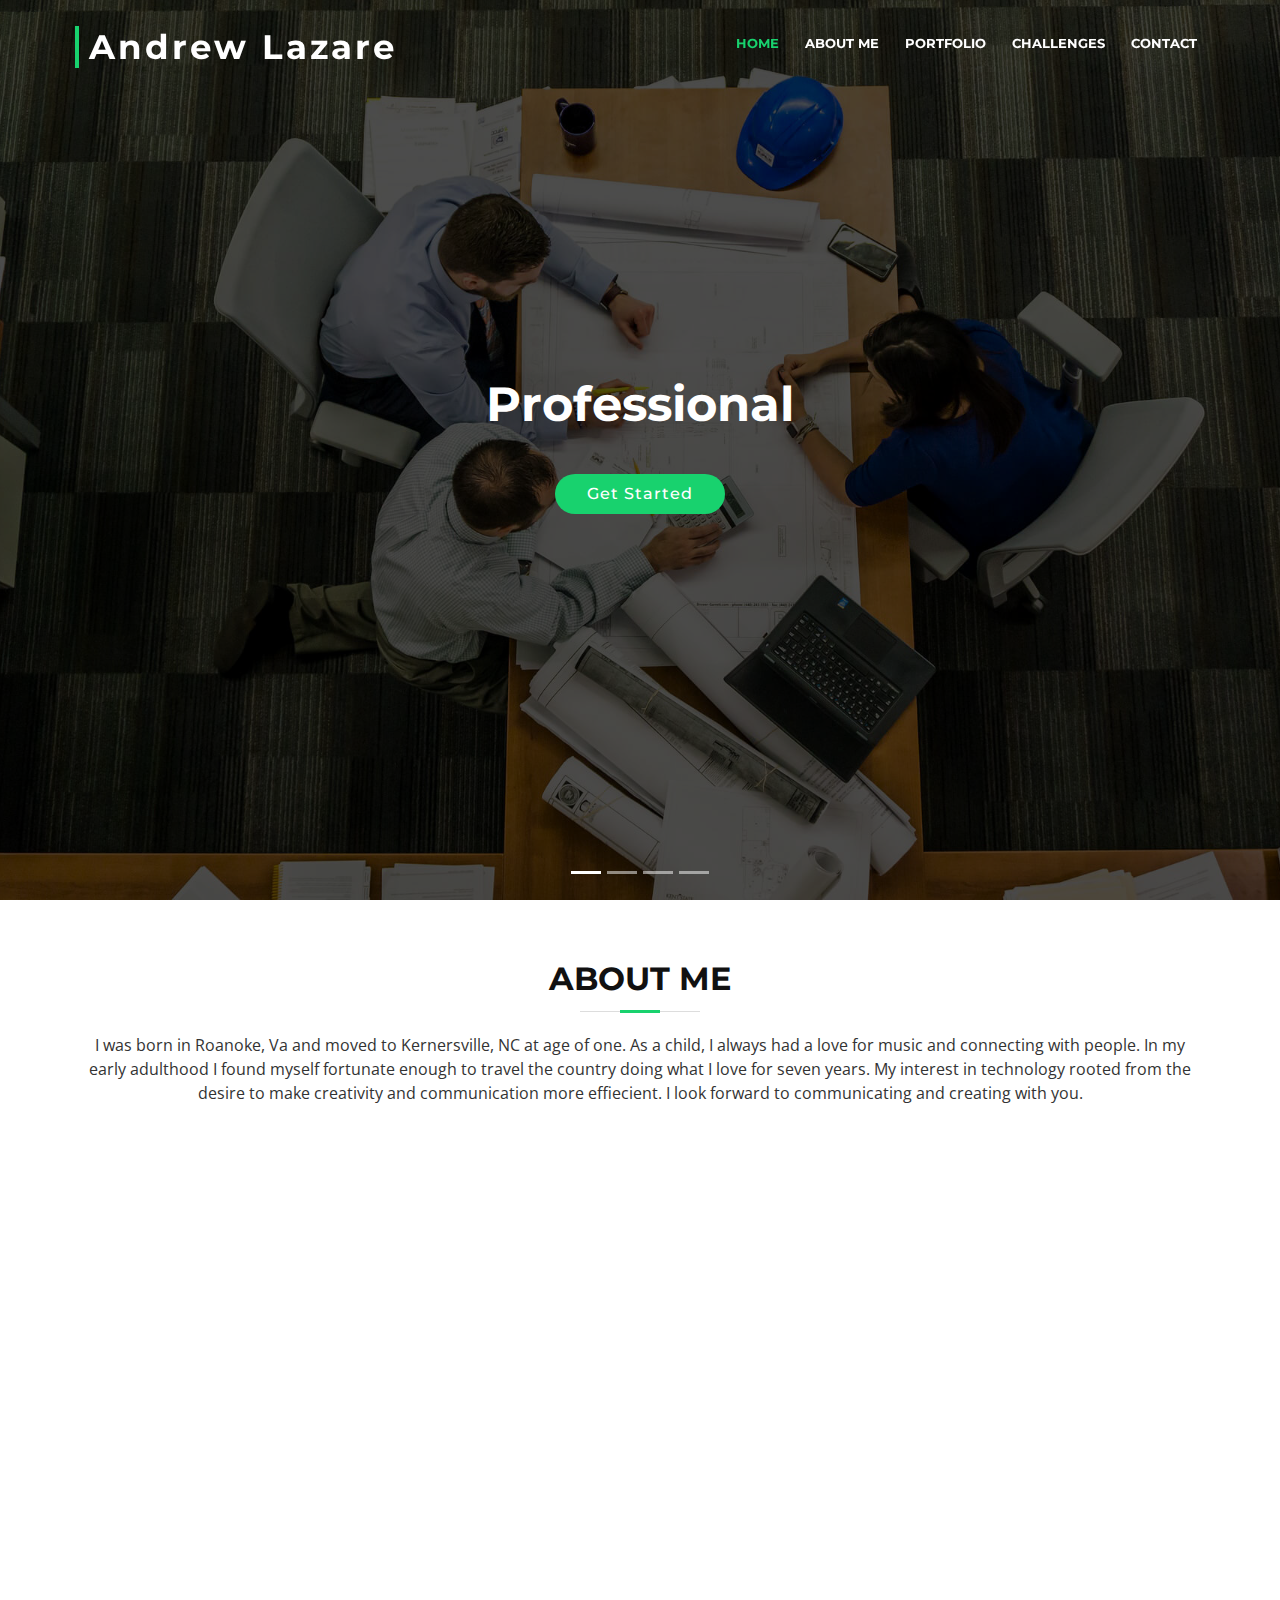
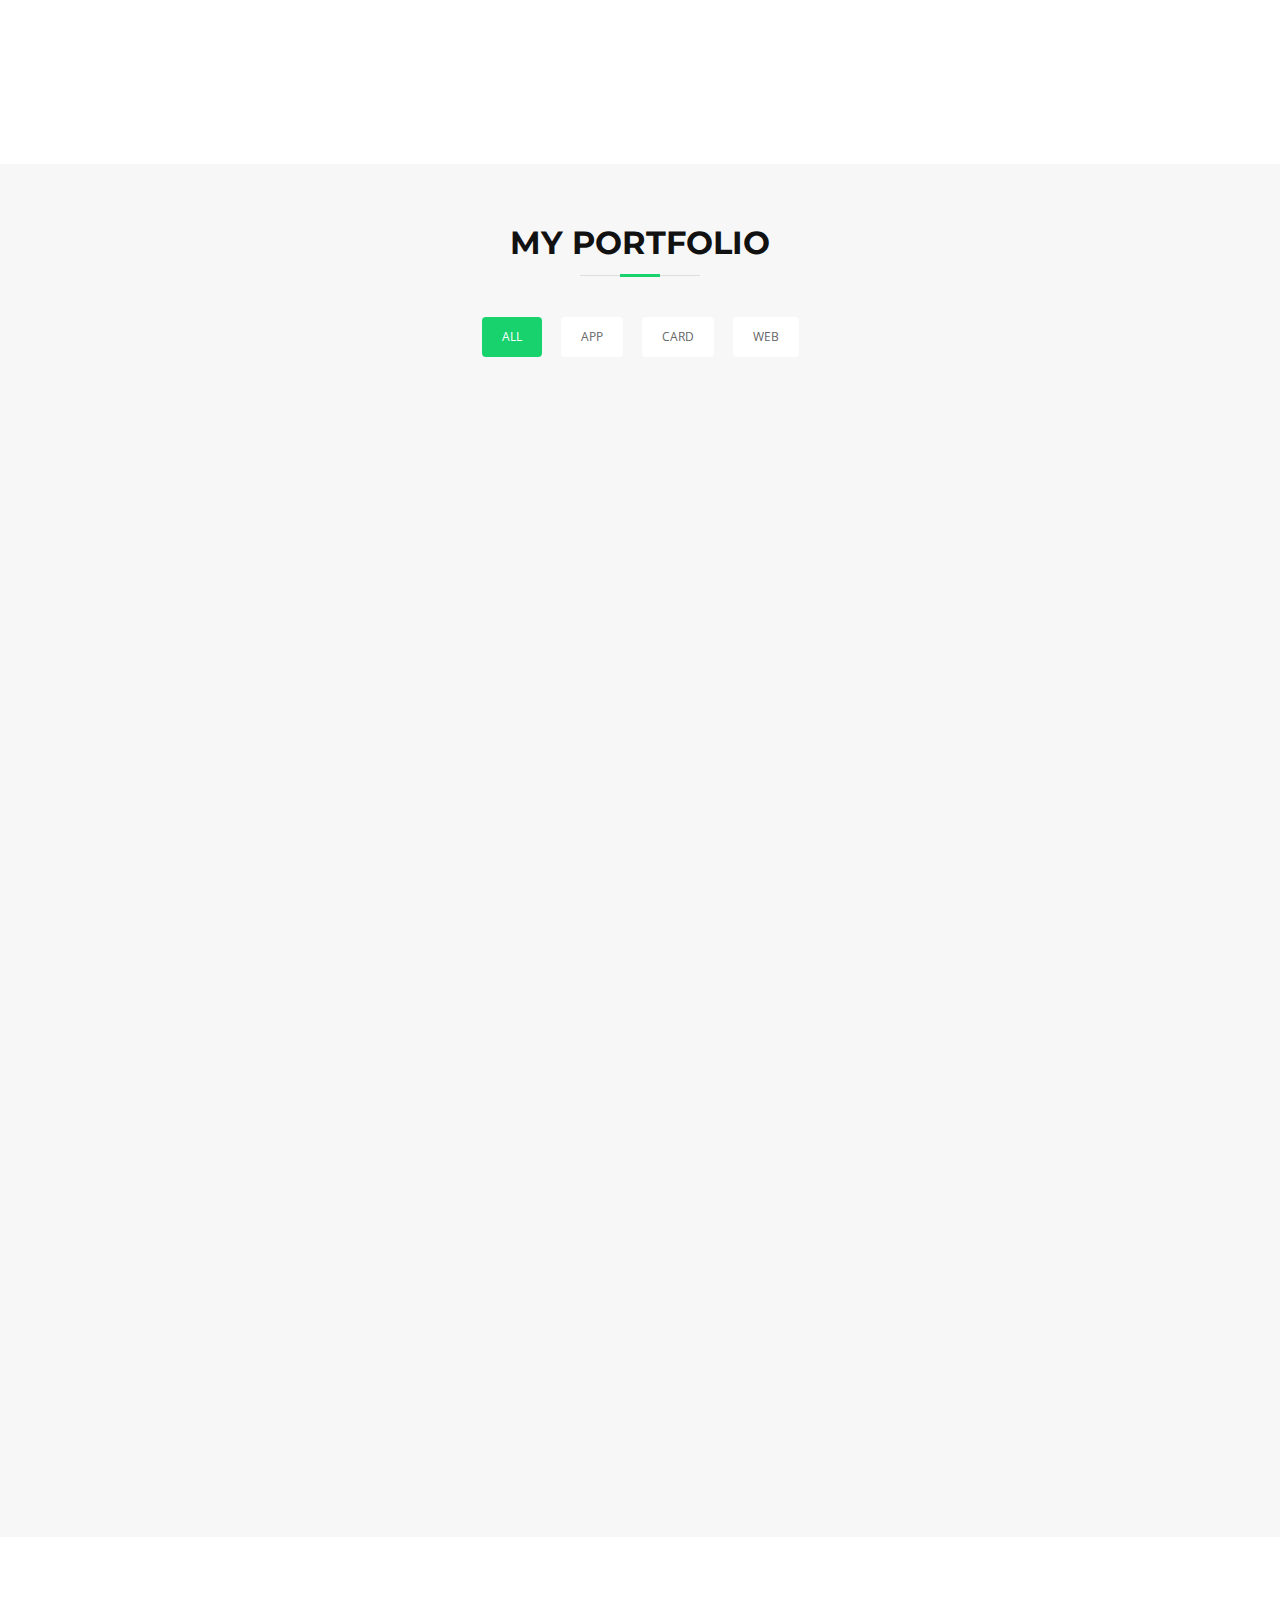
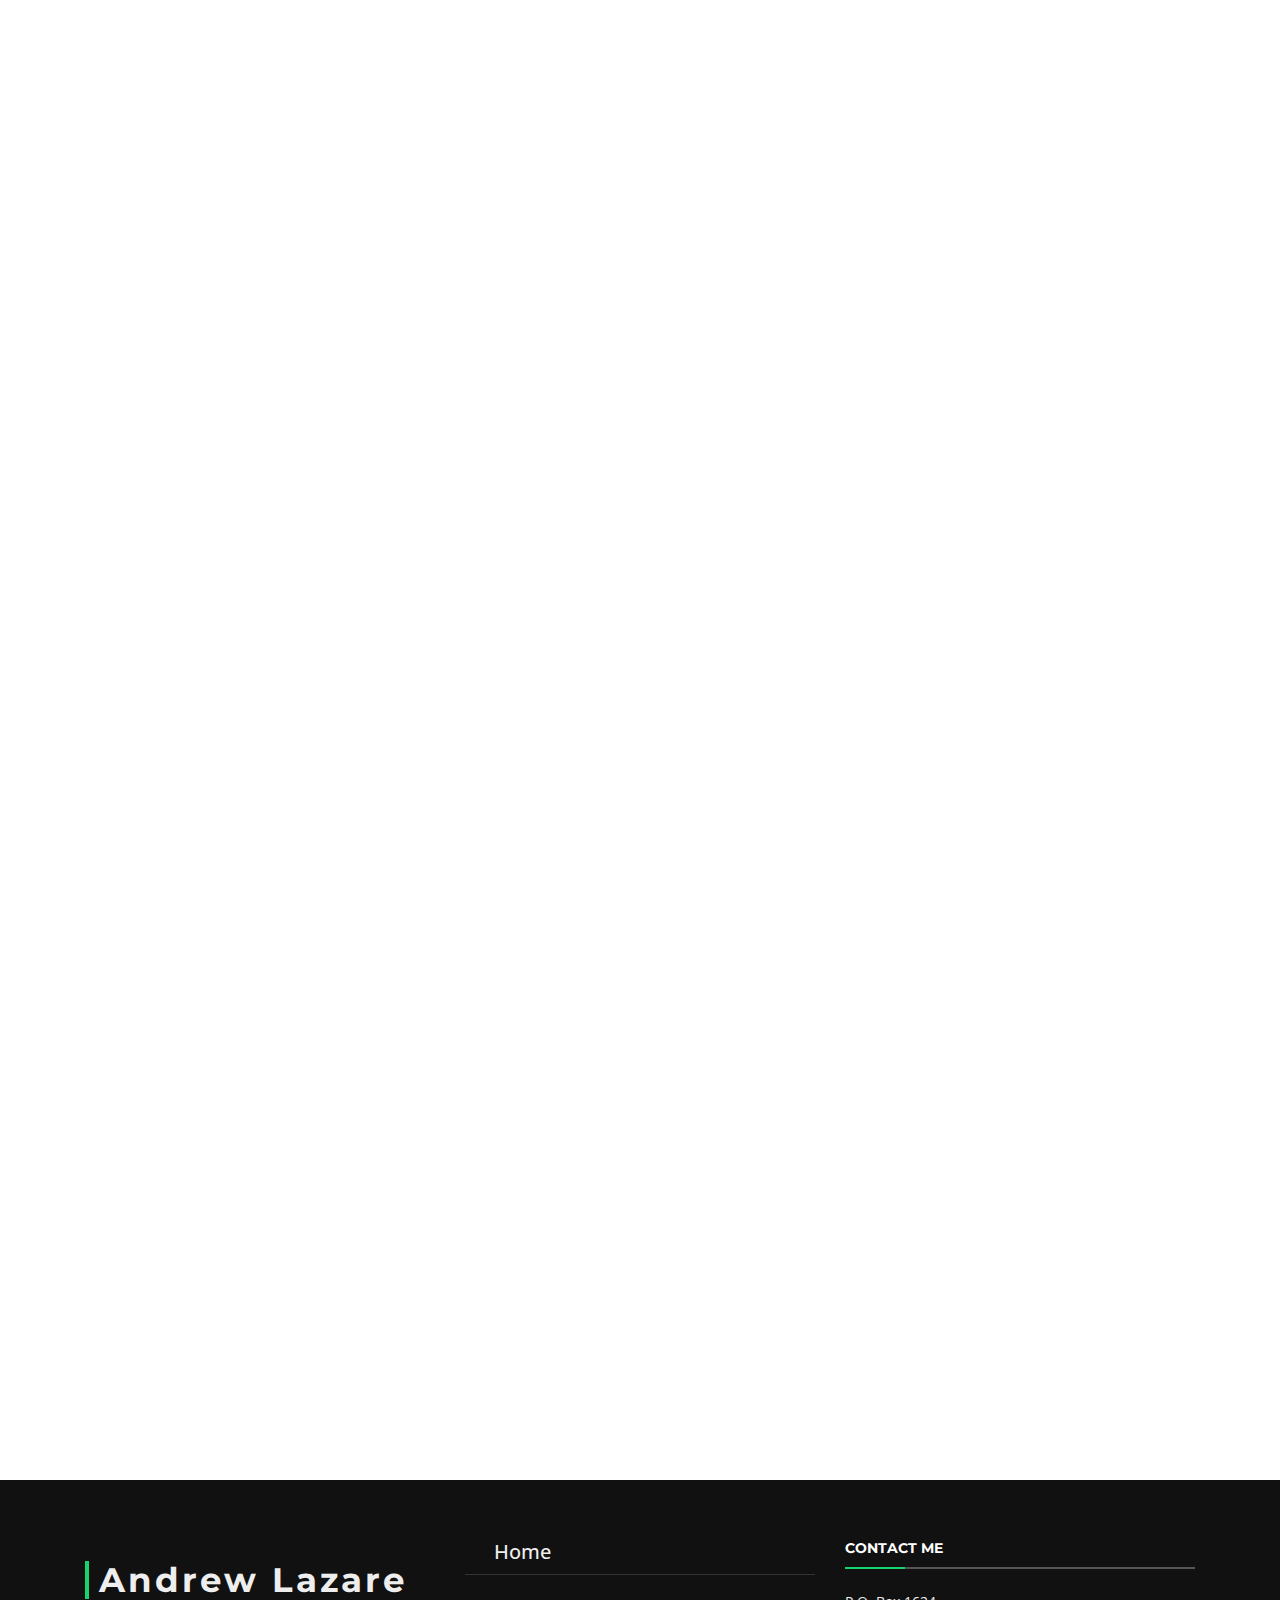
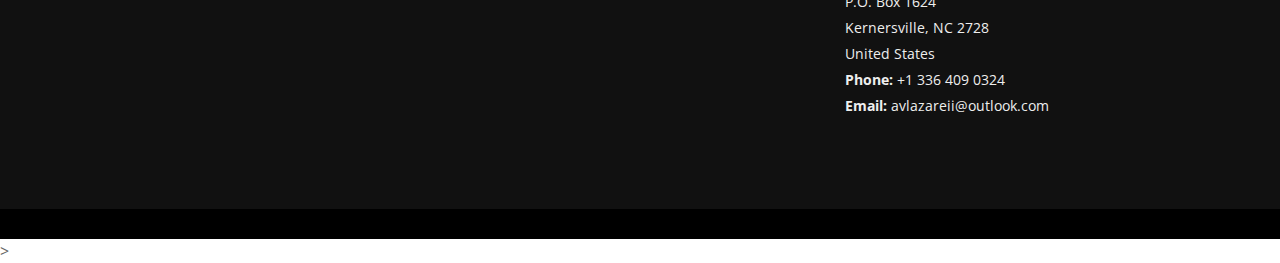
==== commit 5f319fc4: "18/8" ====
--- a/Scotty-Porfolio3/index.html
+++ b/Scotty-Porfolio3/index.html
@@ -66,7 +66,7 @@
                 <ul class="nav-menu">
                     <li class="menu-active"><a href="#intro">Home</a></li>
                     <li><a href="#about">About Me</a></li>
-                    <li><a href="#services">Services</a></li>
+                    <!--<li><a href="#services">Services</a></li>-->
                     <li><a href="#portfolio">Portfolio</a></li>
                     <li><a href="#team">Challenges</a></li>
                     <!--<li class="menu-has-children">
@@ -238,7 +238,7 @@
         <!--==========================
           Services Section
         ============================-->
-        <section id="services">
+        <!--<section id="services">
             <div class="container">
 
                 <header class="section-header wow fadeInUp">
@@ -282,14 +282,15 @@
                 </div>
 
             </div>
-        </section><!-- #services -->
+        </section>-->
+        <!-- #services -->
         <!--==========================
           Resume Section
         ============================-->
         <section id="call-to-action" class="wow fadeIn">
             <div class="container text-center">
                 <h3>My Resume</h3>
-                <p> Duis aute irure dolor in reprehenderit in voluptate velit esse cillum dolore eu fugiat nulla pariatur. Excepteur sint occaecat cupidatat non proident, sunt in culpa qui officia deserunt mollit anim id est laborum.</p>
+                <p></p>
                 <a class="cta-btn" href="#">Resume</a>
             </div>
         </section><!-- #call-to-action -->
@@ -709,23 +710,23 @@
             <div class="container">
                 <div class="row">
 
-                    <div class="col-lg-3 col-md-6 footer-info">
+                    <div class="col-lg-4 col-md-6 footer-info"><br />
                         <h3>Andrew Lazare</h3>
                         <p></p>
                     </div>
 
-                    <div class="col-lg-3 col-md-6 footer-links">
-                        <h4>Useful Links</h4>
+                    <div class="col-lg-4 col-md-6 footer-links h5">
+                      
                         <ul>
-                            <li><i class="ion-ios-arrow-right"></i> <a href="#">Home</a></li>
-                            <li><i class="ion-ios-arrow-right"></i> <a href="#">About me</a></li>
-                            <li><i class="ion-ios-arrow-right"></i> <a href="#">Services</a></li>
-                            <li><i class="ion-ios-arrow-right"></i> <a href="#">Terms of service</a></li>
-                            <li><i class="ion-ios-arrow-right"></i> <a href="#">Privacy policy</a></li>
+                            <li><i class="ion-ios-arrow-right"></i> <a href="#">Home</a></li><br />
+                            <!--<li><i class="ion-ios-arrow-right"></i> <a href="#">About me</a></li>-->
+                            <!--<li><i class="ion-ios-arrow-right"></i> <a href="#">Services</a></li>-->
+                            <!--<li><i class="ion-ios-arrow-right"></i> <a href="#">Terms of service</a></li>-->
+                            <!--<li><i class="ion-ios-arrow-right"></i> <a href="#">Privacy policy</a></li>-->
                         </ul>
                     </div>
 
-                    <div class="col-lg-3 col-md-6 footer-contact">
+                    <div class="col-lg-4 col-md-6 footer-contact">
                         <h4>Contact Me</h4>
                         <p>
                             P.O. Box 1624 <br>
@@ -735,13 +736,13 @@
                             <strong>Email:</strong> avlazareii@outlook.com<br>
                         </p>
 
-                        <div class="social-links">
+                        <!--<div class="social-links">
                             <a href="#" class="twitter"><i class="fa fa-twitter"></i></a>
                             <a href="#" class="facebook"><i class="fa fa-facebook"></i></a>
                             <a href="#" class="instagram"><i class="fa fa-instagram"></i></a>
                             <a href="#" class="google-plus"><i class="fa fa-google-plus"></i></a>
                             <a href="#" class="linkedin"><i class="fa fa-linkedin"></i></a>
-                        </div>
+                        </div>-->
 
                     </div>
 
@@ -774,9 +775,8 @@
     </footer><!-- #footer -->
     <!--Modal Placeholder section-->
     <!-- Button to Open the Modal -->
-    <button type="button" class="btn btn-primary" data-toggle="modal" data-target="#myModal">
-    </button>
-
+    <!--<button type="button" class="btn btn-primary" data-toggle="modal" data-target="#myModal">
+    </button>-->
     <!-- The missionModal -->
     <div class="modal" id="missionModal">
         <div class="modal-dialog modal-xl">
@@ -1027,11 +1027,11 @@
                                 </div>
                             </div>
                             <div class="col-6">
-                                <div class="row"> <label id="resultsSum"></label></div>
-                                <div class="row"> <label id="resultsSmall"></label></div>
-                                <div class="row"> <label id="resultsLarge"></label></div>
-                                <div class="row"> <label id="resultsProduct"></label></div>
-                                <div class="row"> <label id="resultsAverage"></label></div>
+                                <div class="row-text-center h5"> <label id="resultsSum"></label></div>
+                                <div class="row-text-center h5"> <label id="resultsSmall"></label></div>
+                                <div class="row-text-center h5"> <label id="resultsLarge"></label></div>
+                                <div class="row-text-center h5"> <label id="resultsProduct"></label></div>
+                                <div class="row-text-center h5"> <label id="resultsAverage"></label></div>
                             </div>
                         </div>
 
@@ -1140,7 +1140,7 @@
                                 </div>
                             </div>
                             <div class="col">
-                                <div class="row"> <label id="fbResults"></label></div>
+                                <div class="row-text-center h5"> <label id="fbResults"></label></div>
                             </div>
 
                         </div>
@@ -1231,7 +1231,7 @@
                                 </div>
                             </div>
                             <div class="col">
-                                <div class="row"> <label id="resultsFact"></label></div>
+                                <div class="row-text-center h2"> <label id="resultsFact"></label></div>
                             </div>
                         </div>
                         <div class="row-md-12" id="factCode">
@@ -1316,7 +1316,7 @@
                                 </div>
 
                                 <div class="col-6">
-                                    <div class="row"> <label id="resultsPal"></label></div>
+                                    <div class="row-text-center h2"> <label id="resultsPal"></label></div>
                                 </div>
                             </div>
                         </div>
@@ -1567,49 +1567,6 @@
         });
     </script>
 
-    //     function FizzBuzz(value1,value2){
-    //     let returnValue = "";
-    //	 let Fizz = false;
-    //	 let Buzz = false;
-    //	 for( let i = 1,i<=100,i++){
-    //	   Fizz = i%value1 == 0;
-    //	   Buzz = i%value2 == 0;
-    //	   switch(true){
-    //	        case Fizz && Buzz :{
-    //				returnValue += 'FizzBuzz ';
-    //				break;
-    //			}
-
-    //			 cass Fizz :{
-    //			    returnValue += 'Fizz ';
-    //			    break;
-    //			 }
-
-    //			 case Buzz :{
-    //				returnValue += 'Buzz ';
-    //				break;
-    //			}
-
-    //			default : {
-    //				returnValue += 1 + ' ';
-    //				break;
-    //				}
-
-
-    //	   }
-    //	 }
-    //     return returnValue;
-    //}
-
-    //     //Call and use our FizzBuzz
-
-    //           function btnFizz(){
-    //              let output = "";
-    //                 let val1 = document.getElementById('inputf1').value;
-    //                 let val2 = document.getElementById('inputf2').value;
-    //                 output = FizzBuzzC(val1,val2);
-    //                 document.getElementById('fbResults').innerHTML = output;
-    //             }
 
 
 
@@ -1630,8 +1587,3 @@
 
 
 
-
-
-
-
-
--- a/Scotty-Porfolio3/Content/style.css
+++ b/Scotty-Porfolio3/Content/style.css
@@ -1262,7 +1262,7 @@
 }
 
 /* Contact Section
---------------------------------*/
+--------------------------------*/    
 
 #contact {
   padding: 60px 0;
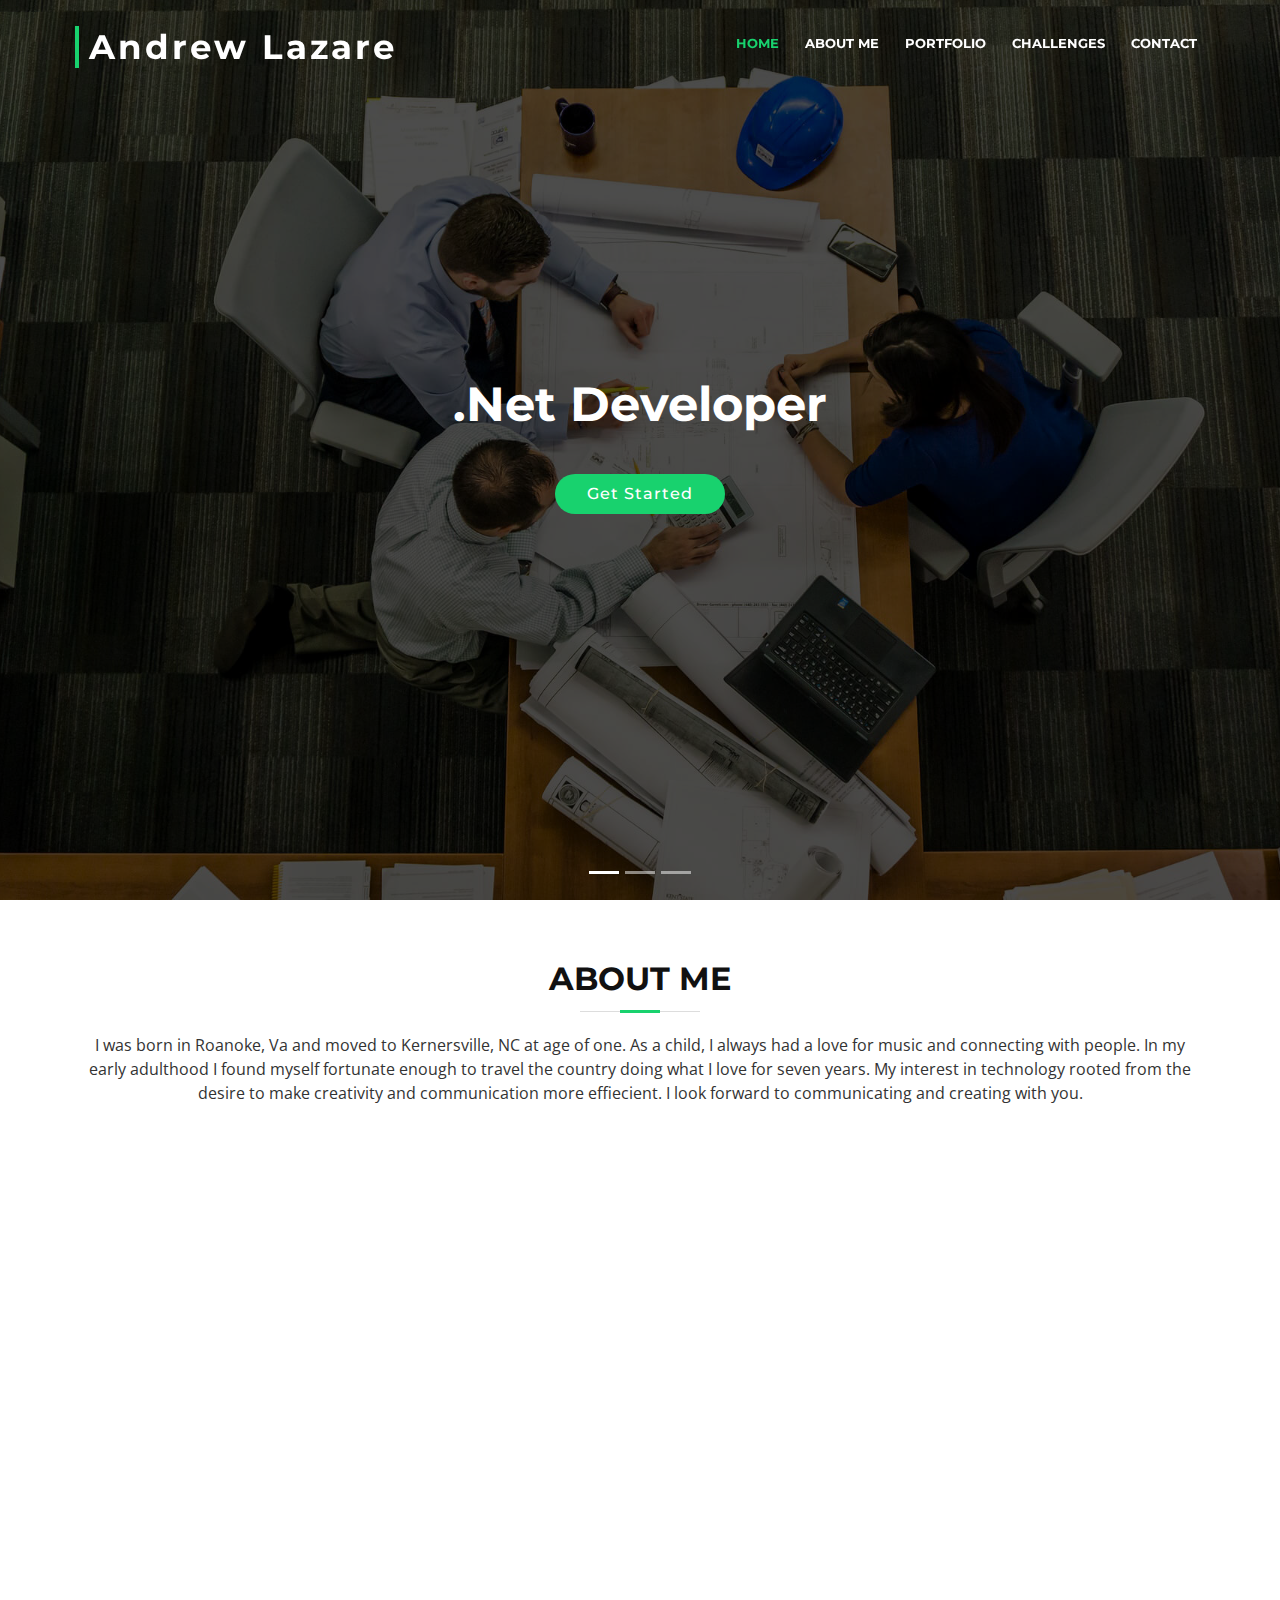
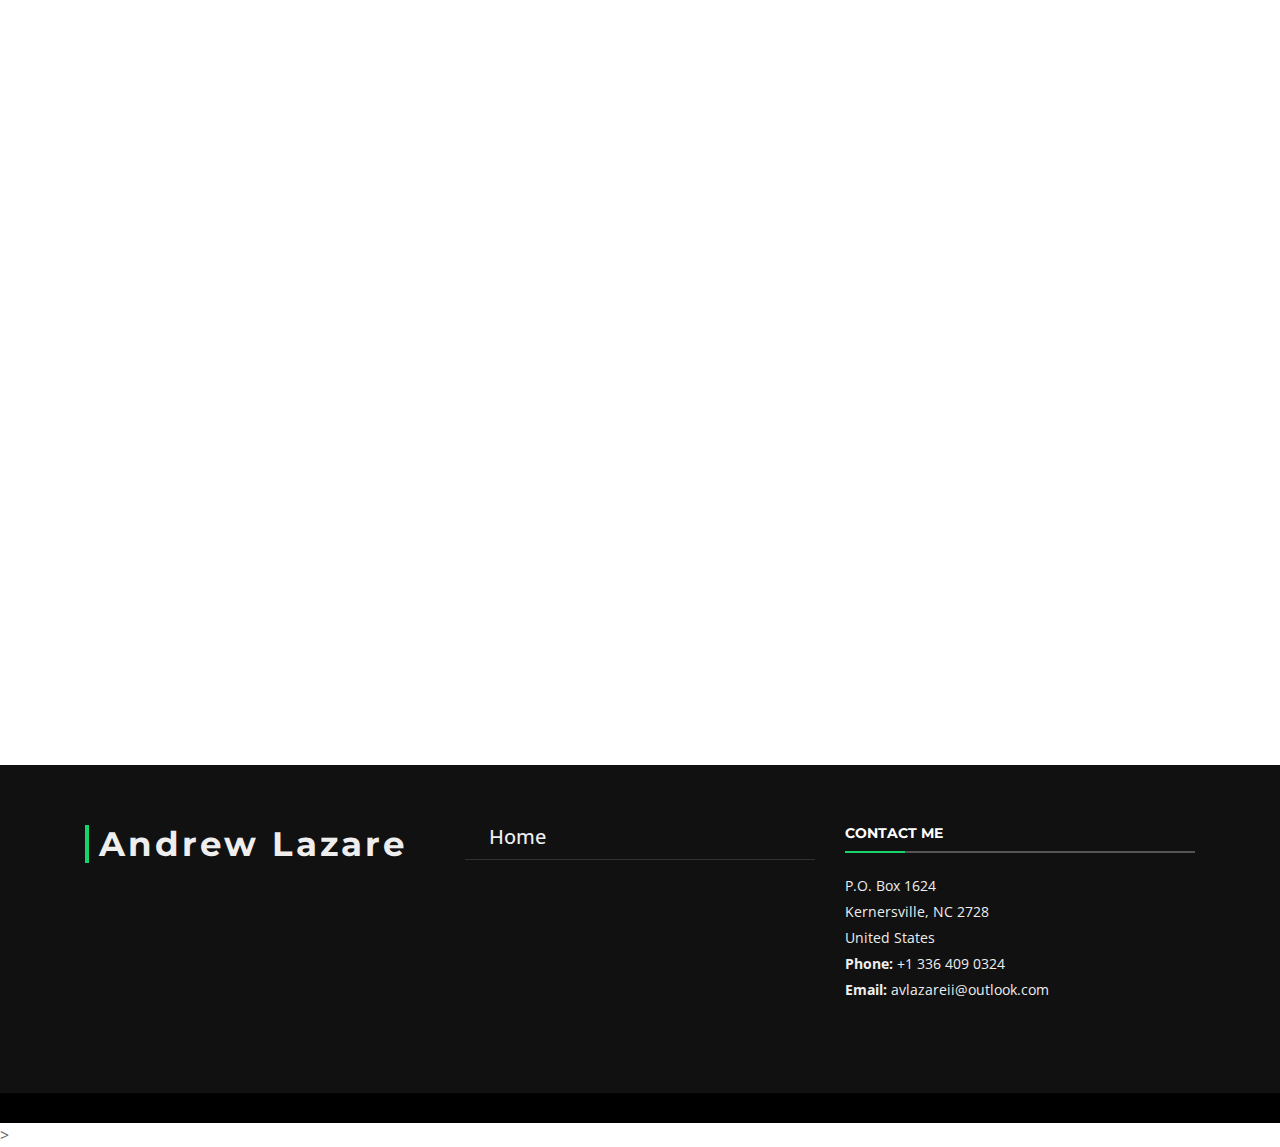
==== commit 0046ef9c: "new1" ====
--- a/Scotty-Porfolio3/index.html
+++ b/Scotty-Porfolio3/index.html
@@ -36,6 +36,18 @@
     <style>
         .btnWide {
             width: 100%;
+        }
+
+        .FizzBuzz {
+            color: darkgoldenrod;
+        }
+
+        .Fizz {
+            color: darkblue;
+        }
+
+        .Buzz {
+            color: darkgreen;
         }
     </style>
 
@@ -100,9 +112,9 @@
                         </div>
                         <div class="carousel-container">
                             <div class="carousel-content">
-                                <h2>Professional</h2>
+                                <h2>.Net Developer</h2>
                                 <p></p>
-                                <a href="#featured-services" class="btn-get-started scrollto">Get Started</a>
+                                <a href="#about" class="btn-get-started scrollto">Get Started</a>
                             </div>
                         </div>
                     </div>
@@ -113,9 +125,9 @@
                         </div>
                         <div class="carousel-container">
                             <div class="carousel-content">
-                                <h2>Creative</h2>
+                                <h2>Mobile App Developer</h2>
                                 <p></p>
-                                <a href="#featured-services" class="btn-get-started scrollto">Get Started</a>
+                                <a href="#about" class="btn-get-started scrollto">Get Started</a>
                             </div>
                         </div>
                     </div>
@@ -126,25 +138,25 @@
                         </div>
                         <div class="carousel-container">
                             <div class="carousel-content">
-                                <h2>Thoughtful</h2>
+                                <h2>Software Engineer</h2>
                                 <p></p>
-                                <a href="#featured-services" class="btn-get-started scrollto">Get Started</a>
-                            </div>
-                        </div>
-                    </div>
-
-                    <div class="carousel-item">
+                                <a href="#about" class="btn-get-started scrollto">Get Started</a>
+                            </div>
+                        </div>
+                    </div>
+
+                    <!--<div class="carousel-item">
                         <div class="carousel-background">
                             <img src="Images/4.jpg" alt="">
                         </div>
                         <div class="carousel-container">
                             <div class="carousel-content">
-                                <h2>Personable</h2>
+                                <h2>Software Engineer</h2>
                                 <p></p>
-                                <a href="#featured-services" class="btn-get-started scrollto">Get Started</a>
-                            </div>
-                        </div>
-                    </div>
+                                <a href="#about" class="btn-get-started scrollto">Get Started</a>
+                            </div>
+                        </div>
+                    </div>-->
 
 
 
@@ -185,7 +197,7 @@
                     <div class="col-md-4 wow fadeInUp">
                         <div class="about-col">
                             <div class="img">
-                                <img src="Images/grapple.jpg" alt="" class="img-fluid">
+                                <img src="Images/goals-time.png" alt="" class="img-fluid">
                                 <div class="icon">
                                     <!--<button type="button" class="btn btn-primary" data-toggle="modal" data-target="#missionModal"> </button>-->
                                     <i class="ion-ios-speedometer-outline" data-toggle="modal" data-target="#planModal"></i>
@@ -201,7 +213,7 @@
                     <div class="col-md-4 wow fadeInUp" data-wow-delay="0.1s">
                         <div class="about-col">
                             <div class="img">
-                                <img src="Images/about-plan.jpg" alt="" class="img-fluid">
+                                <img src="Images/checklist2.jpg" alt="" class="img-fluid">
                                 <div class="icon">
                                     <!--<button type="button" class="btn btn-primary" data-toggle="modal" data-target="#planModal"></button>-->
                                     <i class="ion-ios-list-outline" data-toggle="modal" data-target="#missionModal"></i>
@@ -217,7 +229,7 @@
                     <div class="col-md-4 wow fadeInUp" data-wow-delay="0.2s">
                         <div class="about-col">
                             <div class="img">
-                                <img src="Images/about-vision.jpg" alt="" class="img-fluid">
+                                <img src="Images/Glasses3.jpg" alt="" class="img-fluid">
                                 <div class="icon">
                                     <!--<button type="button" class="btn btn-success" data-toggle="modal" data-target="#visionModal">
                                     </button>-->
@@ -310,7 +322,7 @@
                     <h3 class="section-title">My Portfolio</h3>
                 </header>
 
-                <div class="row">
+                <!--<div class="row">
                     <div class="col-lg-12">
                         <ul id="portfolio-flters">
                             <li data-filter="*" class="filter-active">All</li>
@@ -319,20 +331,20 @@
                             <li data-filter=".filter-web">Web</li>
                         </ul>
                     </div>
-                </div>
+                </div>-->
 
                 <div class="row portfolio-container">
 
                     <div class="col-lg-4 col-md-6 portfolio-item filter-app wow fadeInUp">
                         <div class="portfolio-wrap">
                             <figure>
-                                <img src="Images/app1.jpg" class="img-fluid" alt="">
+                                <img src="Images/102981157-coming-soon-sign.jpg" class="img-fluid" alt="">
                                 <a href="img/portfolio/app1.jpg" data-lightbox="portfolio" data-title="App 1" class="link-preview" title="Preview"><i class="ion ion-eye"></i></a>
                                 <a href="#" class="link-details" title="More Details"><i class="ion ion-android-open"></i></a>
                             </figure>
 
                             <div class="portfolio-info">
-                                <h4><a href="#">App 1</a></h4>
+                                <h4><a href="#">Coming Soon</a></h4>
                                 <p>App</p>
                             </div>
                         </div>
@@ -341,13 +353,12 @@
                     <div class="col-lg-4 col-md-6 portfolio-item filter-web wow fadeInUp" data-wow-delay="0.1s">
                         <div class="portfolio-wrap">
                             <figure>
-                                <img src="Images/web3.jpg" class="img-fluid" alt="">
-                                <a href="img/portfolio/web3.jpg" class="link-preview" data-lightbox="portfolio" data-title="Web 3" title="Preview"><i class="ion ion-eye"></i></a>
+                                <img src="Images/Facebook 2.jpg" class="img-fluid" alt="">
+                                <a href="img/portfolio/web3.jpg" class="link-preview" data-lightbox="portfolio" data-title="Web 3" title="View"><i class="ion ion-eye"></i></a>
                                 <a href="#" class="link-details" title="More Details"><i class="ion ion-android-open"></i></a>
                             </figure>
-
                             <div class="portfolio-info">
-                                <h4><a href="#">Web 3</a></h4>
+                                <h4><a href="#">My Blog</a></h4>
                                 <p>Web</p>
                             </div>
                         </div>
@@ -356,13 +367,58 @@
                     <div class="col-lg-4 col-md-6 portfolio-item filter-app wow fadeInUp" data-wow-delay="0.2s">
                         <div class="portfolio-wrap">
                             <figure>
-                                <img src="Images/app2.jpg" class="img-fluid" alt="">
+                                <img src="Images/102981157-coming-soon-sign.jpg" class="img-fluid" alt="">
                                 <a href="img/portfolio/app2.jpg" class="link-preview" data-lightbox="portfolio" data-title="App 2" title="Preview"><i class="ion ion-eye"></i></a>
                                 <a href="#" class="link-details" title="More Details"><i class="ion ion-android-open"></i></a>
                             </figure>
 
                             <div class="portfolio-info">
-                                <h4><a href="#">App 2</a></h4>
+                                <h4><a href="#">Coming Soon</a></h4>
+                                <p>App</p>
+                            </div>
+                        </div>
+                    </div>
+
+                    <!--<div class="col-lg-4 col-md-6 portfolio-item filter-card wow fadeInUp">
+                        <div class="portfolio-wrap">
+                            <figure>
+                                <img src="Images/102981157-coming-soon-sign.jpg" class="img-fluid" alt="">
+                                <a href="img/portfolio/card2.jpg" class="link-preview" data-lightbox="portfolio" data-title="Card 2" title="Preview"><i class="ion ion-eye"></i></a>
+                                <a href="#" class="link-details" title="More Details"><i class="ion ion-android-open"></i></a>
+                            </figure>
+
+                            <div class="portfolio-info">
+                                <h4><a href="#">Coming Soon</a></h4>
+                                <p>Card</p>
+                            </div>
+                        </div>
+                    </div>
+
+                    <div class="col-lg-4 col-md-6 portfolio-item filter-web wow fadeInUp" data-wow-delay="0.1s">
+                        <div class="portfolio-wrap">
+                            <figure>
+                                <img src="Images/102981157-coming-soon-sign.jpg" class="img-fluid" alt="">
+                                <a href="img/portfolio/web2.jpg" class="link-preview" data-lightbox="portfolio" data-title="Web 2" title="Preview"><i class="ion ion-eye"></i></a>
+                                <a href="#" class="link-details" title="More Details"><i class="ion ion-android-open"></i></a>
+                            </figure>
+
+                            <div class="portfolio-info">
+                                <h4><a href="#">Coming Soon</a></h4>
+                                <p>Web</p>
+                            </div>
+                        </div>
+                    </div>
+
+                    <div class="col-lg-4 col-md-6 portfolio-item filter-app wow fadeInUp" data-wow-delay="0.2s">
+                        <div class="portfolio-wrap">
+                            <figure>
+                                <img src="Images/102981157-coming-soon-sign.jpg" class="img-fluid" alt="">
+                                <a href="img/portfolio/app3.jpg" class="link-preview" data-lightbox="portfolio" data-title="App 3" title="Preview"><i class="ion ion-eye"></i></a>
+                                <a href="#" class="link-details" title="More Details"><i class="ion ion-android-open"></i></a>
+                            </figure>
+
+                            <div class="portfolio-info">
+                                <h4><a href="#">Coming Soon</a></h4>
                                 <p>App</p>
                             </div>
                         </div>
@@ -371,58 +427,13 @@
                     <div class="col-lg-4 col-md-6 portfolio-item filter-card wow fadeInUp">
                         <div class="portfolio-wrap">
                             <figure>
-                                <img src="Images/card2.jpg" class="img-fluid" alt="">
-                                <a href="img/portfolio/card2.jpg" class="link-preview" data-lightbox="portfolio" data-title="Card 2" title="Preview"><i class="ion ion-eye"></i></a>
-                                <a href="#" class="link-details" title="More Details"><i class="ion ion-android-open"></i></a>
-                            </figure>
-
-                            <div class="portfolio-info">
-                                <h4><a href="#">Card 2</a></h4>
-                                <p>Card</p>
-                            </div>
-                        </div>
-                    </div>
-
-                    <div class="col-lg-4 col-md-6 portfolio-item filter-web wow fadeInUp" data-wow-delay="0.1s">
-                        <div class="portfolio-wrap">
-                            <figure>
-                                <img src="Images/web2.jpg" class="img-fluid" alt="">
-                                <a href="img/portfolio/web2.jpg" class="link-preview" data-lightbox="portfolio" data-title="Web 2" title="Preview"><i class="ion ion-eye"></i></a>
-                                <a href="#" class="link-details" title="More Details"><i class="ion ion-android-open"></i></a>
-                            </figure>
-
-                            <div class="portfolio-info">
-                                <h4><a href="#">Web 2</a></h4>
-                                <p>Web</p>
-                            </div>
-                        </div>
-                    </div>
-
-                    <div class="col-lg-4 col-md-6 portfolio-item filter-app wow fadeInUp" data-wow-delay="0.2s">
-                        <div class="portfolio-wrap">
-                            <figure>
-                                <img src="Images/app3.jpg" class="img-fluid" alt="">
-                                <a href="img/portfolio/app3.jpg" class="link-preview" data-lightbox="portfolio" data-title="App 3" title="Preview"><i class="ion ion-eye"></i></a>
-                                <a href="#" class="link-details" title="More Details"><i class="ion ion-android-open"></i></a>
-                            </figure>
-
-                            <div class="portfolio-info">
-                                <h4><a href="#">App 3</a></h4>
-                                <p>App</p>
-                            </div>
-                        </div>
-                    </div>
-
-                    <div class="col-lg-4 col-md-6 portfolio-item filter-card wow fadeInUp">
-                        <div class="portfolio-wrap">
-                            <figure>
-                                <img src="Images/card1.jpg" class="img-fluid" alt="">
+                                <img src="Images/102981157-coming-soon-sign.jpg" class="img-fluid" alt="">
                                 <a href="img/portfolio/card1.jpg" class="link-preview" data-lightbox="portfolio" data-title="Card 1" title="Preview"><i class="ion ion-eye"></i></a>
                                 <a href="#" class="link-details" title="More Details"><i class="ion ion-android-open"></i></a>
                             </figure>
 
                             <div class="portfolio-info">
-                                <h4><a href="#">Card 1</a></h4>
+                                <h4><a href="#">Coming Soon</a></h4>
                                 <p>Card</p>
                             </div>
                         </div>
@@ -431,13 +442,13 @@
                     <div class="col-lg-4 col-md-6 portfolio-item filter-card wow fadeInUp" data-wow-delay="0.1s">
                         <div class="portfolio-wrap">
                             <figure>
-                                <img src="Images/card3.jpg" class="img-fluid" alt="">
+                                <img src="Images/102981157-coming-soon-sign.jpg" class="img-fluid" alt="">
                                 <a href="img/portfolio/card3.jpg" class="link-preview" data-lightbox="portfolio" data-title="Card 3" title="Preview"><i class="ion ion-eye"></i></a>
                                 <a href="#" class="link-details" title="More Details"><i class="ion ion-android-open"></i></a>
                             </figure>
 
                             <div class="portfolio-info">
-                                <h4><a href="#">Card 3</a></h4>
+                                <h4><a href="#">Coming Soon</a></h4>
                                 <p>Card</p>
                             </div>
                         </div>
@@ -446,17 +457,17 @@
                     <div class="col-lg-4 col-md-6 portfolio-item filter-web wow fadeInUp" data-wow-delay="0.2s">
                         <div class="portfolio-wrap">
                             <figure>
-                                <img src="Images/web1.jpg" class="img-fluid" alt="">
+                                <img src="Images/102981157-coming-soon-sign.jpg" class="img-fluid" alt="">
                                 <a href="img/portfolio/web1.jpg" class="link-preview" data-lightbox="portfolio" data-title="Web 1" title="Preview"><i class="ion ion-eye"></i></a>
                                 <a href="#" class="link-details" title="More Details"><i class="ion ion-android-open"></i></a>
                             </figure>
 
                             <div class="portfolio-info">
-                                <h4><a href="#">Web 1</a></h4>
+                                <h4><a href="#">Comming Soon</a></h4>
                                 <p>Web</p>
                             </div>
                         </div>
-                    </div>
+                    </div>-->
 
                 </div>
 
@@ -473,14 +484,12 @@
                 </header>
 
                 <div class="owl-carousel clients-carousel">
-                    <img src="Images/client-1.png" />
-                    <img src="Images/client-2.png" />
-                    <img src="Images/client-3.png" />
-                    <img src="Images/client-4.png" />
-                    <img src="Images/client-5.png" />
-                    <img src="Images/client-6.png" />
-                    <img src="Images/client-7.png" />
-                    <img src="Images/client-8.png" />
+                    <img src="Images/GiTLogo.png" />
+                    <img src="Images/BStrapLogo.png" />
+                    <img src="Images/HTML5.png" />
+                    <img src="Images/MicroNet.png" />
+                    <img src="Images/SQL.png" />
+                    <img src="Images/Xamarin.png" />
                 </div>
 
             </div>
@@ -571,7 +580,7 @@
 
                     <div class="col-lg-3 col-md-6 wow fadeInUp">
                         <div class="member">
-                            <img src="Images/Math.jpg" k class="img-fluid" alt="">
+                            <img src="Images/mathtree.jpg" class="img-fluid" alt="">
                             <div class="member-info">
                                 <div class="member-info-content">
                                     <button type="button" class="btn btn-primary" data-toggle="modal" data-target="#mathModal">
@@ -600,7 +609,7 @@
 
                     <div class="col-lg-3 col-md-6 wow fadeInUp" data-wow-delay="0.2s">
                         <div class="member">
-                            <img src="Images/factimg.png" class="img-fluid" alt="">
+                            <img src="Images/_32402_sm.gif" class="img-fluid" alt="">
                             <div class="member-info">
                                 <div class="member-info-content">
                                     <button type="button" class="btn btn-primary" data-toggle="modal" data-target="#factModal">
@@ -615,7 +624,7 @@
 
                     <div class="col-lg-3 col-md-6 wow fadeInUp" data-wow-delay="0.3s">
                         <div class="member">
-                            <img src="Images/team-4.jpg" class="img-fluid" alt="">
+                            <img src="Images/eyepal.png" class="img-fluid" alt="">
                             <div class="member-info">
                                 <div class="member-info-content">
                                     <button type="button" class="btn btn-primary" data-toggle="modal" data-target="#palModal">
@@ -657,7 +666,7 @@
                         <div class="contact-phone">
                             <i class="ion-ios-telephone-outline"></i>
                             <h3>Phone Number</h3>
-                            <p><a href="tel:+13364090324">+1 336 409  0324</a></p>
+                            <p><a href="tel:+13364090324">+1 336 409 0324</a></p>
                         </div>
                     </div>
 
@@ -710,15 +719,15 @@
             <div class="container">
                 <div class="row">
 
-                    <div class="col-lg-4 col-md-6 footer-info"><br />
+                    <div class="col-lg-4 col-md-6 footer-info">
                         <h3>Andrew Lazare</h3>
                         <p></p>
                     </div>
 
                     <div class="col-lg-4 col-md-6 footer-links h5">
-                      
+
                         <ul>
-                            <li><i class="ion-ios-arrow-right"></i> <a href="#">Home</a></li><br />
+                            <li><i class="ion-ios-arrow-right"></i><a href="#">Home</a></li>
                             <!--<li><i class="ion-ios-arrow-right"></i> <a href="#">About me</a></li>-->
                             <!--<li><i class="ion-ios-arrow-right"></i> <a href="#">Services</a></li>-->
                             <!--<li><i class="ion-ios-arrow-right"></i> <a href="#">Terms of service</a></li>-->
@@ -777,7 +786,9 @@
     <!-- Button to Open the Modal -->
     <!--<button type="button" class="btn btn-primary" data-toggle="modal" data-target="#myModal">
     </button>-->
-    <!-- The missionModal -->
+    <!--==========================
+      Mission Model
+    ============================-->
     <div class="modal" id="missionModal">
         <div class="modal-dialog modal-xl">
             <div class="modal-content">
@@ -960,8 +971,8 @@
             <div class="modal-content">
 
                 <!-- Modal Header -->
-                <div class="modal-header">
-                    <h4 class="modal-title"> JS One</h4>
+                <div class="modal-header  text-center">
+                    <h2 class="modal-title w-100">Numbers and Buttons</h2>
                     <button type="button" class="close" data-dismiss="modal">&times;</button>
                 </div>
 
@@ -972,10 +983,16 @@
                 <div class="modal-body">
                     <div class="container">
                         <div class="row">
-                            <div class="col text-center h3">
-                                Here is my first JS exercise
-                            </div>
-                        </div>
+                            <div class="col text-center h6">
+                                Enter a series of  5 numbers and determine the following things:<br />
+                                a. Which number is the least<br />
+                                b. Which number is the greatest<br />
+                                c. The mean of the numbers<br />
+                                d. The sum of all the numbers<br />
+                                e. The product of all the numbers<br />
+                            </div>
+                        </div><br />
+
 
                         <hr style="border: 2px solid black" />
 
@@ -988,28 +1005,28 @@
                                     <div class="col">
                                         <input type="text" id="input1" placeholder="Enter number 1" class="form-control" />
                                     </div>
-                                </div>
+                                </div><br />
                                 <div class="row">
                                     <div class="col">
                                         <input type="text" id="input2" placeholder="Enter number 2" class="form-control" />
                                     </div>
-                                </div>
+                                </div><br />
                                 <div class="row">
                                     <div class="col">
                                         <input type="text" id="input3" placeholder="Enter number 3" class="form-control" />
                                     </div>
-                                </div>
+                                </div><br />
                                 <div class="row">
                                     <div class="col">
                                         <input type="text" id="input4" placeholder="Enter number 4" class="form-control" />
                                     </div>
-                                </div>
+                                </div><br />
 
                                 <div class="row">
                                     <div class="col">
                                         <input type="text" id="input5" placeholder="Enter number 5" class="form-control" />
                                     </div>
-                                </div>
+                                </div><br />
                                 <div class="row">
                                     <div class="col">
 
@@ -1035,7 +1052,7 @@
                             </div>
                         </div>
 
-                        <div class="row" id="mathCode">
+                        <div class="row-md-12" id="mathCode">
                             <pre class="brush: js">
              $('#btnMain').click(function () {
 
@@ -1098,8 +1115,8 @@
             <div class="modal-content">
 
                 <!-- Modal Header -->
-                <div class="modal-header">
-                    <h4 class="modal-title">JS Two</h4>
+                <div class="modal-header text-center">
+                    <h3 class="modal-title w-100" style="margin: auto;">Fizz Buzz</h3>
                     <button type="button" class="close" data-dismiss="modal">&times;</button>
                 </div>
 
@@ -1108,8 +1125,11 @@
                     <div class="container">
 
                         <div class="row">
-                            <div class="col text-center h2">
-                                Fizz Buzz FizzBuzz
+                            <div class="col text-center h6">
+                                Enter two nubers and the program will iterate through all numbers from 1 to 100,
+                                printing numbers in ascending order to the screen. For each number that is a multiple of the first number input by the user,
+                                print "Fizz" instead of the number. For each number that is a multiple of the second number input by the user,
+                                print "Buzz" instead of the number. For numbers that are multiples of both numbers, print "FizzBuzz" instead of the number.
                             </div>
                         </div>
 
@@ -1121,12 +1141,12 @@
                                     <div class="col">
                                         <input type="text" id="inputf1" placeholder="Enter number 1" class="form-control" />
                                     </div>
-                                </div>
+                                </div><br />
                                 <div class="row">
                                     <div class="col">
                                         <input type="text" id="inputf2" placeholder="Enter number 2" class="form-control" /><br />
                                     </div>
-                                </div>
+                                </div><br />
                                 <div class="row">
                                     <div class="col">
                                         <button class="btn btn-outline-success btnWide btn-sm" id="btnFizz">Fizz It!</button>
@@ -1190,8 +1210,8 @@
             <div class="modal-content">
 
                 <!-- Modal Header -->
-                <div class="modal-header">
-                    <h4 class="modal-title">JS 3</h4>
+                <div class="modal-header text-center">
+                    <h3 class="modal-title w-100">Negative and Postitive</h3>
                     <button type="button" class="close" data-dismiss="modal">&times;</button>
                 </div>
 
@@ -1201,8 +1221,8 @@
 
 
                         <div class="row">
-                            <div class="col-text-center h2">
-                                function factorial(n)
+                            <div class="col text-center h6">
+                                Find the factorial of the given number.
                             </div>
                         </div>
 
@@ -1215,7 +1235,7 @@
                                     <div class="col">
                                         <input type="text" id="inputFact" placeholder="Enter number" class="form-control" /><br />
                                     </div>
-                                </div>
+                                </div><br />
                                 <div class="row">
                                     <div class="col-md-4">
                                         <!--called a created class in style .btnWide-->
@@ -1274,8 +1294,8 @@
             <div class="modal-content">
 
                 <!-- Modal Header -->
-                <div class="modal-header">
-                    <h4 class="modal-title">JS 4</h4>
+                <div class="modal-header text-center">
+                    <h3 class="modal-title w-100">Backwards and Forwards</h3>
                     <button type="button" class="close" data-dismiss="modal">&times;</button>
                 </div>
 
@@ -1285,8 +1305,8 @@
                         <div container="container">
 
                             <div class=" row">
-                                <div class="col-text-center h2">
-                                    Palindrome Shmalindrome
+                                <div class="col text-center h6">
+                                    Enter a word to discover whether or not it is a palindrome!
                                 </div>
                             </div>
 
@@ -1299,11 +1319,9 @@
                                         <div class="col">
                                             <input type="text" id="inputPal" placeholder="Enter word" class="form-control" /><br />
                                         </div>
-                                    </div>
+                                    </div><br />
                                     <div class="row">
-
                                         <div class="col">
-
                                             <button class="btn btn-outline-success btnWide btn-sm" id="btnPal">Word up!</button>
                                         </div>
                                         <div class="col">
@@ -1394,7 +1412,7 @@
     <script src="Scripts/main.js"></script>
 
     <script>
-        //Step 1: Use JQuery to add a click event handler to my button
+        //Math Function
 
         $('#btnMain').click(function () {
 
@@ -1452,6 +1470,11 @@
 
         });
 
+
+
+        $("#input1,#input2, #input3, #input4, #input5").keyup(function () {
+            this.value = this.value.replace(/[^0-9\.]/g, '');
+        });
     </script>
 
     <script type="text/javascript">
@@ -1462,15 +1485,15 @@
 
         $("#btnFizz").click(function () {
             var returnValue = "";
-            var value1 = Number($("#inputf1").val());
+            var value1 = Number($("#inputf1").val());  // $ calls JQ    and #inputf1 is an ID tag
             var value2 = Number($("#inputf2").val());
 
             for (let i = 1; i <= 100; i++) {
                 if ((i % value1 == 0) && (i % value2 == 0)) {
-                    returnValue += 'FizzBuzz ';
+                    returnValue += "<span class ='FizzBuzz' style = 'red'> FizzBuzz </span>";     //= would assign(overwrite) new value  += is saying keep the old value concatenate
                 }
                 else if (i % value1 == 0) {
-                    returnValue += 'Fizz ';
+                    returnValue += "<span class= 'Fizz'> Fizz </span>";   // '' is a string
                 }
                 else if (i % value2 == 0) {
                     returnValue += 'Buzz ';
@@ -1493,11 +1516,17 @@
 
         });
 
-        $("#fbCode").hide()
+        $("#fbCode").hide()                  //Queries the DOM with the element(has classes and Ids) with Id attribute (inbetween tags) and running the Javascript hide function
         $("#btnfShow").click(function () {
             $("#fbCode").toggle()
 
         });
+        $("#inputf1,#inputf2").keyup(function () {
+            this.value = this.value.replace(/[^0-9\.]/g, '');
+        });
+
+
+
     </script>
 
 
@@ -1526,6 +1555,9 @@
 
 
         });
+        $("#inputFact").keyup(function () {
+            this.value = this.value.replace(/[^0-9\.]/g, '');
+        });
 
     </script>
     <script>
@@ -1565,6 +1597,11 @@
             $("#palCode").toggle()
 
         });
+        $("inputPal").keyup(function () {
+            this.value = this.value.replace(/[^a-z]/g, '');
+        });
+
+
     </script>
 
 
--- a/Scotty-Porfolio3/Content/style.css
+++ b/Scotty-Porfolio3/Content/style.css
@@ -43,6 +43,7 @@
   font-weight: 400;
   margin: 0 0 20px 0;
   padding: 0;
+  
 }
 
 /* Back to top button */
@@ -1569,27 +1570,28 @@
 }
 
 @media (max-width: 768px) {
-  .back-to-top {
-    bottom: 15px;
-  }
-
-  #header #logo h1 {
-    font-size: 28px;
-  }
-
-  #header #logo img {
-    max-height: 40px;
-  }
-
-  #intro h2 {
-    font-size: 28px;
-  }
-
-  #nav-menu-container {
-    display: none;
-  }
-
-  #mobile-nav-toggle {
-    display: inline;
-  }
-}+    .back-to-top {
+        bottom: 15px;
+    }
+
+    #header #logo h1 {
+        font-size: 28px;
+    }
+
+    #header #logo img {
+        max-height: 40px;
+    }
+
+    #intro h2 {
+        font-size: 28px;
+    }
+
+    #nav-menu-container {
+        display: none;
+    }
+
+    #mobile-nav-toggle {
+        display: inline;
+    }
+}
+
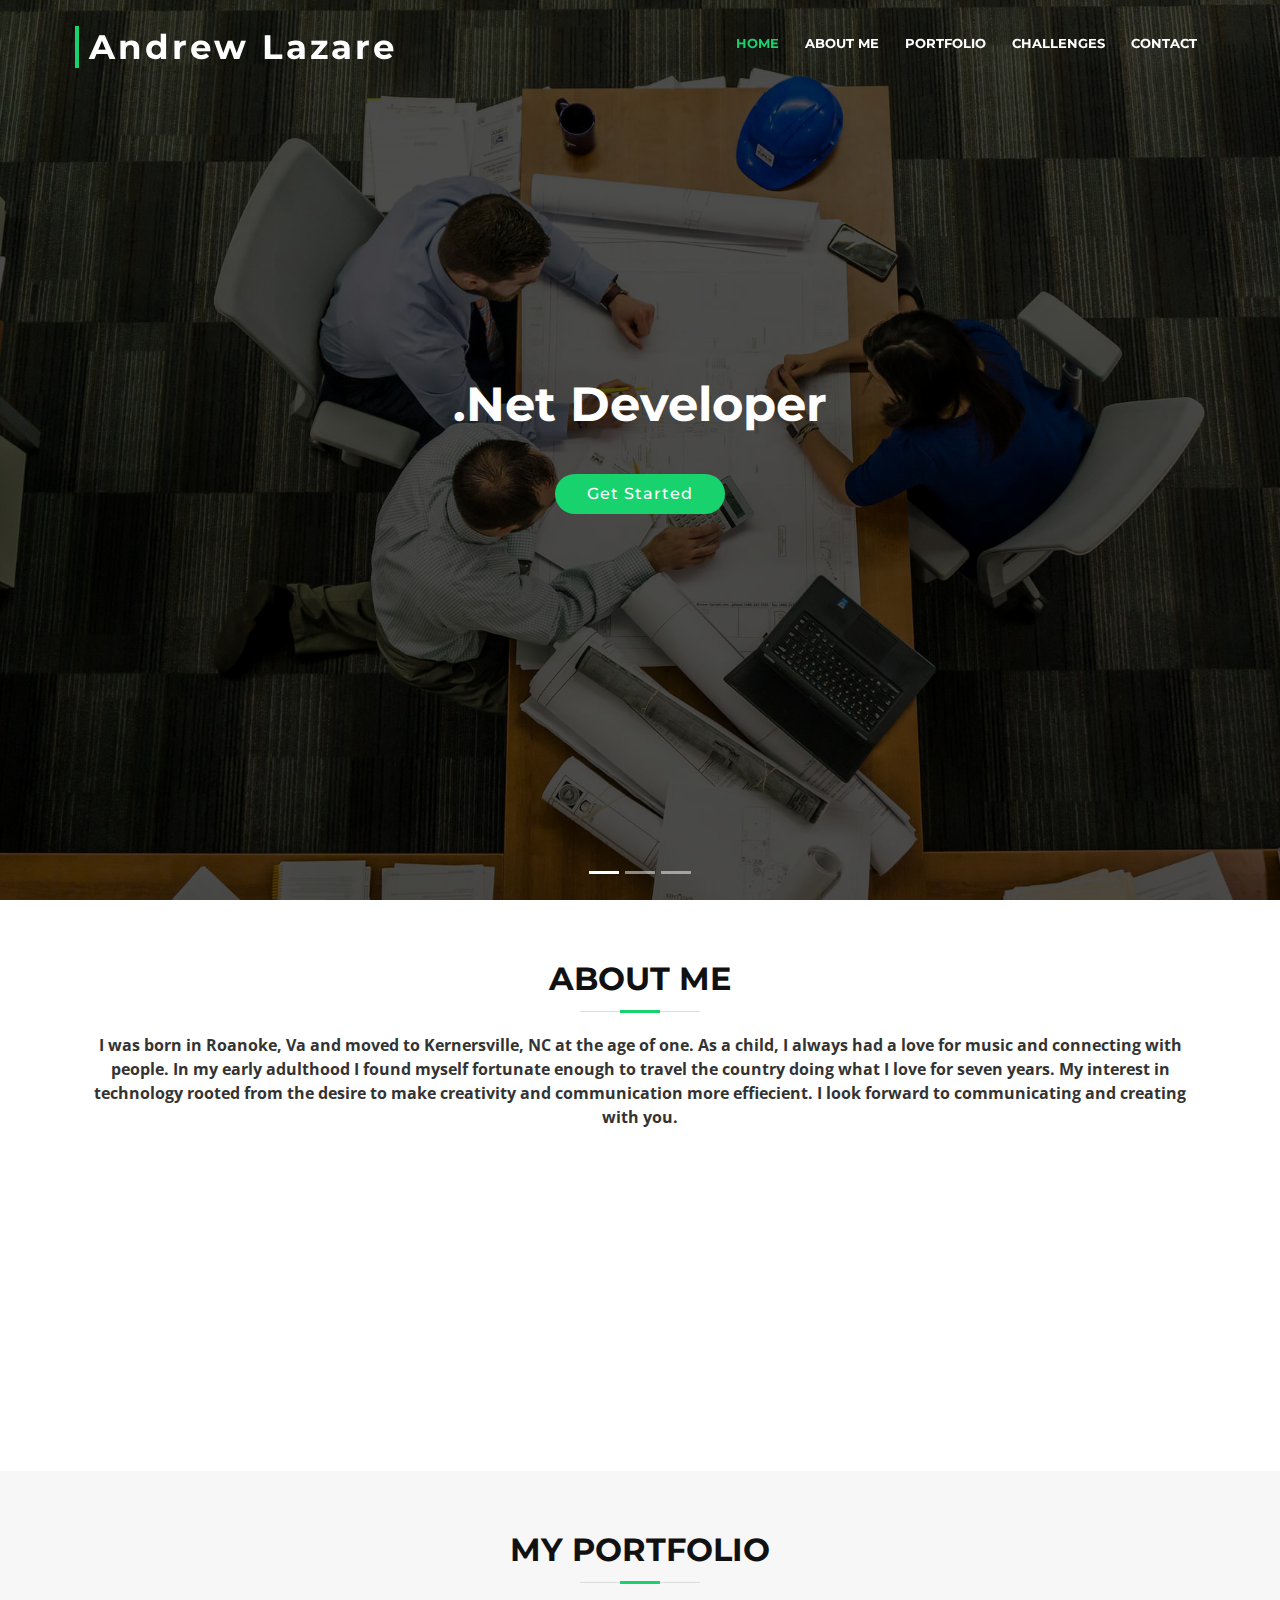
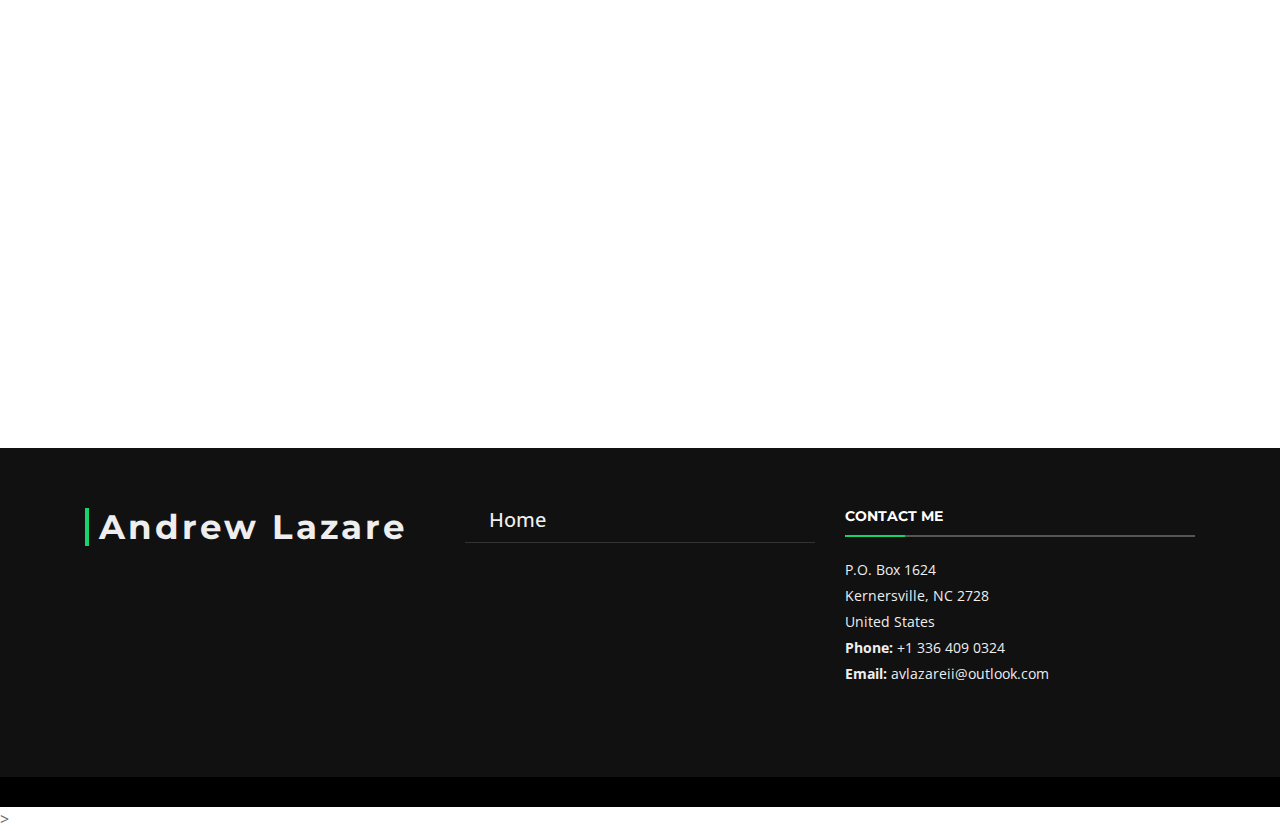
==== commit a0b1f755: "12/5/19" ====
--- a/Scotty-Porfolio3/index.html
+++ b/Scotty-Porfolio3/index.html
@@ -189,21 +189,21 @@
 
                 <header class="section-header">
                     <h3>About Me</h3>
-                    <p> I was born in Roanoke, Va and moved to Kernersville, NC at age of one. As a child, I always had a love for music and connecting with people.  In my early adulthood I found myself fortunate enough to travel the country doing what I love for seven years. My interest in technology rooted from the desire to make creativity and communication more effiecient. I look forward to communicating and creating with you.  </p>
+                    <p><strong> I was born in Roanoke, Va and moved to Kernersville, NC at the age of one. As a child, I always had a love for music and connecting with people.  In my early adulthood I found myself fortunate enough to travel the country doing what I love for seven years. My interest in technology rooted from the desire to make creativity and communication more effiecient. I look forward to communicating and creating with you.  </strong></p>
                 </header>
 
-                <div class="row about-cols">
+                <!--<div class="row about-cols">
 
                     <div class="col-md-4 wow fadeInUp">
                         <div class="about-col">
                             <div class="img">
                                 <img src="Images/goals-time.png" alt="" class="img-fluid">
                                 <div class="icon">
-                                    <!--<button type="button" class="btn btn-primary" data-toggle="modal" data-target="#missionModal"> </button>-->
+                                    <button type="button" class="btn btn-primary" data-toggle="modal" data-target="#missionModal"> </button>
                                     <i class="ion-ios-speedometer-outline" data-toggle="modal" data-target="#planModal"></i>
                                 </div>
                             </div>
-                            <h2 class="title"><a href="#">Mission Possible</a></h2>
+                            <h2 class="title">Mission Possible</h2>
                             <p>
 
                             </p>
@@ -215,11 +215,11 @@
                             <div class="img">
                                 <img src="Images/checklist2.jpg" alt="" class="img-fluid">
                                 <div class="icon">
-                                    <!--<button type="button" class="btn btn-primary" data-toggle="modal" data-target="#planModal"></button>-->
+                                    <button type="button" class="btn btn-primary" data-toggle="modal" data-target="#planModal"></button>
                                     <i class="ion-ios-list-outline" data-toggle="modal" data-target="#missionModal"></i>
                                 </div>
                             </div>
-                            <h2 class="title"><a href="#">My Plan</a></h2>
+                            <h2 class="title">My Plan</h2>
                             <p>
 
                             </p>
@@ -229,22 +229,23 @@
                     <div class="col-md-4 wow fadeInUp" data-wow-delay="0.2s">
                         <div class="about-col">
                             <div class="img">
-                                <img src="Images/Glasses3.jpg" alt="" class="img-fluid">
+                               
+                                <img src="Images/Glasses3.jpg"  alt="" class="img-fluid">
                                 <div class="icon">
-                                    <!--<button type="button" class="btn btn-success" data-toggle="modal" data-target="#visionModal">
-                                    </button>-->
+                                    <button type="button" class="btn btn-success" data-toggle="modal" data-target="#visionModal">
+        </button>
                                     <i class="ion-ios-eye-outline" data-toggle="modal" data-target="#visionModal"></i>
                                 </div>
                             </div>
-                            <h2 class="title"><a href="#">My Vision</a></h2>
+                            <h2 class="title">My Vision</h2>
                             <p>
 
                             </p>
                         </div>
                     </div>
 
-                </div>
-
+                </div>-->
+           
             </div>
         </section><!-- #about -->
         <!--==========================
@@ -301,9 +302,7 @@
         ============================-->
         <section id="call-to-action" class="wow fadeIn">
             <div class="container text-center">
-                <h3>My Resume</h3>
-                <p></p>
-                <a class="cta-btn" href="#">Resume</a>
+                <h3>Click here to see:</h3><a href="Images/Andrew Lazare FINAL Resume.pdf" target="_blank"><h1 style="color:white"><u>My Resume</u></h1></a>
             </div>
         </section><!-- #call-to-action -->
         <!--==========================
@@ -338,14 +337,15 @@
                     <div class="col-lg-4 col-md-6 portfolio-item filter-app wow fadeInUp">
                         <div class="portfolio-wrap">
                             <figure>
-                                <img src="Images/102981157-coming-soon-sign.jpg" class="img-fluid" alt="">
-                                <a href="img/portfolio/app1.jpg" data-lightbox="portfolio" data-title="App 1" class="link-preview" title="Preview"><i class="ion ion-eye"></i></a>
-                                <a href="#" class="link-details" title="More Details"><i class="ion ion-android-open"></i></a>
+
+                              
+                                <img src="Images/ColonyNameLogo.png"  class="img-fluid" alt="">
+
                             </figure>
 
                             <div class="portfolio-info">
-                                <h4><a href="#">Coming Soon</a></h4>
-                                <p>App</p>
+                                <h4><a href="https://colonybugtracker.azurewebsites.net/">Bug Tracker</a></h4>
+                             
                             </div>
                         </div>
                     </div>
@@ -354,12 +354,11 @@
                         <div class="portfolio-wrap">
                             <figure>
                                 <img src="Images/Facebook 2.jpg" class="img-fluid" alt="">
-                                <a href="img/portfolio/web3.jpg" class="link-preview" data-lightbox="portfolio" data-title="Web 3" title="View"><i class="ion ion-eye"></i></a>
-                                <a href="#" class="link-details" title="More Details"><i class="ion ion-android-open"></i></a>
+                              
                             </figure>
                             <div class="portfolio-info">
-                                <h4><a href="#">My Blog</a></h4>
-                                <p>Web</p>
+                                <h4><a href="https://andrewl-blog.azurewebsites.net/">My Blog</a></h4>
+                             
                             </div>
                         </div>
                     </div>
@@ -368,13 +367,12 @@
                         <div class="portfolio-wrap">
                             <figure>
                                 <img src="Images/102981157-coming-soon-sign.jpg" class="img-fluid" alt="">
-                                <a href="img/portfolio/app2.jpg" class="link-preview" data-lightbox="portfolio" data-title="App 2" title="Preview"><i class="ion ion-eye"></i></a>
-                                <a href="#" class="link-details" title="More Details"><i class="ion ion-android-open"></i></a>
+                                
                             </figure>
 
                             <div class="portfolio-info">
-                                <h4><a href="#">Coming Soon</a></h4>
-                                <p>App</p>
+                                <h4><a href="#">Financial Portal</a></h4>
+                                
                             </div>
                         </div>
                     </div>
